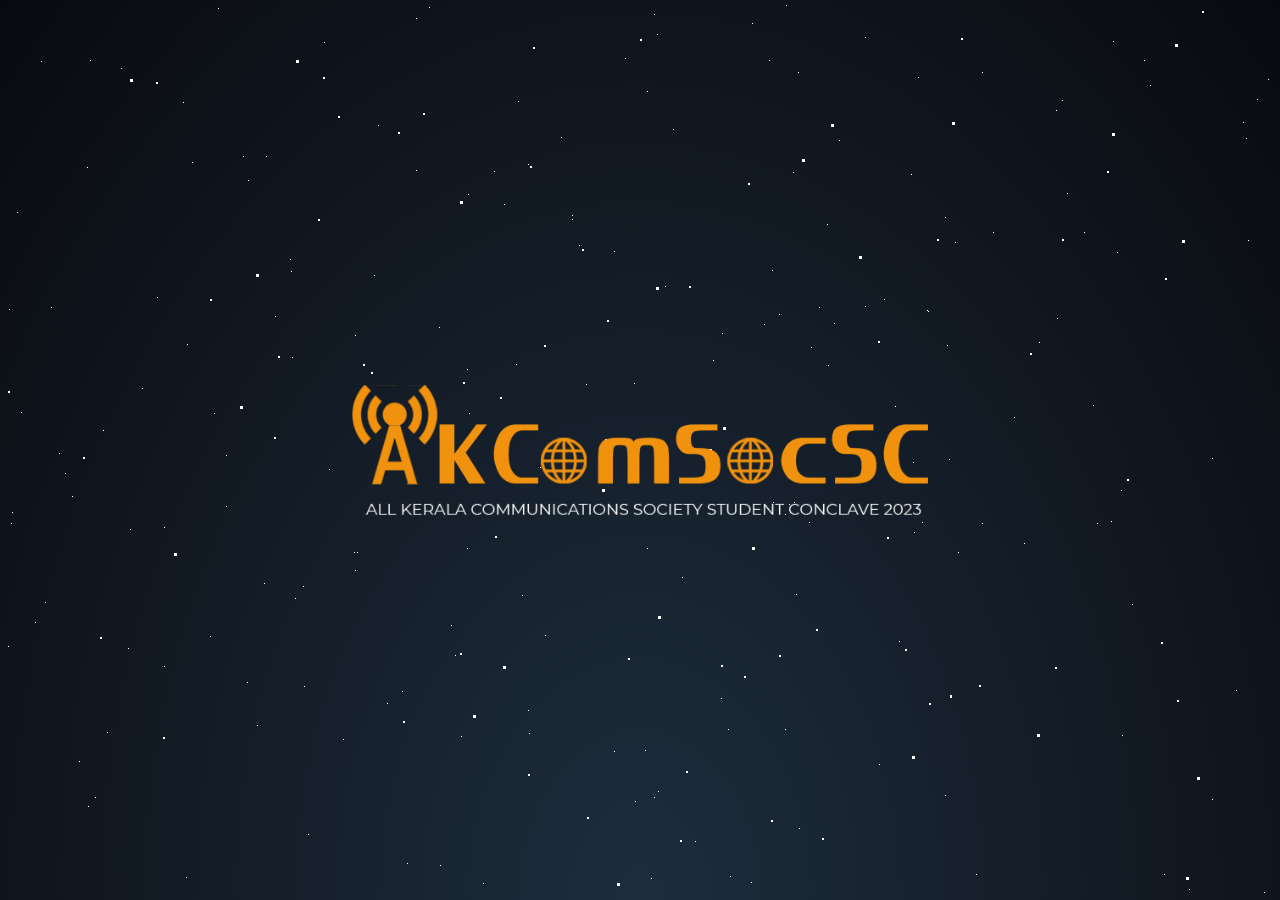
==== index.html @ a0d3dd2a "added panelposters" ====
<!DOCTYPE html>
<html lang="en">

<head>
  <meta charset="utf-8" />
  <meta name="viewport" content="width=device-width, initial-scale=1" />
  <meta name="author" content="Tomin Joy" />
  <meta name="description"
    content="AKComSocSC '23 for a once-in-a-lifetime experience where you can immerse yourself in two days of tech, fun, networking, and insightful discussions on the ever-evolving world of technology." />
  <meta name="keywords" content="IEEE,Akcomsoc,AkcomsocSC,SJCET" />
  <meta property="og:title" content="AKComSocSC '23" />
  <meta property="og:type" content="webpage" />
  <meta property="og:description"
    content="AKComSocSC '23 for a once-in-a-lifetime experience where you can immerse yourself in two days of tech, fun, networking, and insightful discussions on the ever-evolving world of technology." />
  <meta property="og:image" content="./images/favicon.png" />

  <title>AKComSocSC '23</title>
  <link rel="shortcut icon" href="./images/favicon.png" type="image/x-icon" />

  <!-- CSS FILES -->
  <link rel="preconnect" href="https://fonts.googleapis.com" />
  <link rel="stylesheet" href="./css/comming.css" />
  <link rel="stylesheet" href="./css/stars.css" />
  <link rel="preconnect" href="https://fonts.gstatic.com" crossorigin />

  <link href="https://fonts.googleapis.com/css2?family=Outfit:wght@100;200;400;700&display=swap" rel="stylesheet" />

  <link href="https://fonts.googleapis.com/icon?family=Material+Icons" rel="stylesheet" />

  <link href="css/bootstrap.min.css" rel="stylesheet" />

  <link href="css/bootstrap-icons.css" rel="stylesheet" />

  <link href="css/templatemo-festava-live.css" rel="stylesheet" />

  <link rel="stylesheet" href="css/preloader.css" />

  <link rel="stylesheet" href="css/gallery.css" />
  <link rel="stylesheet" href="css/events.css" />

  <link href="https://fonts.googleapis.com/icon?family=Material+Icons" rel="stylesheet" />

  <link href="https://fonts.googleapis.com/css?family=Montserrat:400,500,600,700&display=swap&subset=latin-ext"
    rel="stylesheet" />
  <link rel="stylesheet" href="https://unpkg.com/swiper@6.0.2/swiper-bundle.min.css" />
  <link rel="stylesheet" href="css/gallery.css" />
  <link rel="stylesheet" href="css/coustome.css" />

  <script src="js/preloader.js"></script>
</head>

<body onload="preloader()">
  <div id="preloader">
    <section class="animated-background">
      <div id="stars1"></div>
      <div id="stars2"></div>
      <div id="stars3"></div>
    </section>
    <div class="preloader-logo" id="preloader-logo"></div>
  </div>

  <div id="desktop" class="hidden">
    <main>
      <nav class="navbar navbar-expand-lg">
        <div class="container">
          <a class="navbar-brand" href="index.html">
            IEEE <span class="logo_comsoc"></span>
          </a>

          <!-- <a href="ticket.html" class="btn custom-btn d-lg-none ms-auto me-4">Buy Ticket</a> -->

          <button class="navbar-toggler" type="button" data-bs-toggle="collapse" data-bs-target="#navbarNav"
            aria-controls="navbarNav" aria-expanded="false" aria-label="Toggle navigation">
            <span class="navbar-toggler-icon"></span>
          </button>

          <div class="collapse navbar-collapse" id="navbarNav">
            <ul class="navbar-nav align-items-lg-center ms-auto me-lg-5">
              <li class="nav-item">
                <a class="nav-link click-scroll" href="#section_1">Home</a>
              </li>

              <li class="nav-item">
                <a class="nav-link click-scroll" href="#section_2">About</a>
              </li>

              <li class="nav-item">
                <a class="nav-link click-scroll" href="#section_3">Events</a>
              </li>
              <li class="nav-item">
                <a class="nav-link click-scroll" href="#section_4">Gallery</a>
              </li>
              <li class="nav-item">
                <a class="nav-link click-scroll" href="#section_5">Tickets</a>
              </li>

              <li class="nav-item">
                <a class="nav-link click-scroll" href="#section_6">FAQ</a>
              </li>
            </ul>

            <a target="_blank"
              href="https://www.yepdesk.com/buy-tickets/65029bd546e0fb000124bbdf/private/8vi2dj4m9r/category/1694670680"
              class="btn custom-btn d-lg-block d-none">Register</a>
          </div>
        </div>
      </nav>

      <section class="hero-section" id="section_1">
        <section class="animated-background">
          <div id="stars1"></div>
          <div id="stars2"></div>
          <div id="stars3"></div>
        </section>
        <!-- <div class="section-overlay"></div> -->

        <div class="container d-flex justify-content-center align-items-center">
          <div class="row">
            <div class="col-12 mt-auto mb-5 text-center">
              <h1 class="logo text-white mb-5"></h1>

              <a class="btn custom-btn smoothscroll" href="#section_2">Explore</a>
            </div>

            <div class="col-lg-12 col-12 mt-auto d-flex flex-column flex-lg-row text-center header-bottom-sec">
              <div class="date-wrap">
                <h5 class="text-white">
                  <i class="custom-icon bi-clock me-2"></i>
                  4 - 5<sup>th</sup>, Nov 2023
                </h5>
              </div>

              <!-- timer -->

              <div class="countdown-container">
                <div class="countdown">
                  <div class="countdown-number">
                    <span class="days countdown-time"></span>
                    <span class="countdown-text">Days</span>
                  </div>
                  <div class="countdown-number">
                    <span class="hours countdown-time"></span>
                    <span class="countdown-text">Hours</span>
                  </div>
                  <div class="countdown-number">
                    <span class="minutes countdown-time"></span>
                    <span class="countdown-text">Minutes</span>
                  </div>
                  <div class="countdown-number">
                    <span class="seconds countdown-time"></span>
                    <span class="countdown-text">Seconds</span>
                  </div>
                </div>
              </div>

              <div class="location-wrap ml-auto py-3 py-lg-0">
                <h5 class="text-white">
                  <i class="custom-icon bi-geo-alt me-2"></i>
                  SJCET,Palai
                </h5>
              </div>

              <!-- <div class="social-share">
                <ul class="social-icon d-flex align-items-center justify-content-center">
                  <span class="text-white me-3">Share:</span>

                  <li class="social-icon-item">
                    <a href="#" class="social-icon-link">
                      <span class="bi-facebook"></span>
                    </a>
                  </li>

                  <li class="social-icon-item">
                    <a href="#" class="social-icon-link">
                      <span class="bi-twitter"></span>
                    </a>
                  </li>

                  <li class="social-icon-item">
                    <a href="#" class="social-icon-link">
                      <span class="bi-instagram"></span>
                    </a>
                  </li>
                </ul>
              </div> -->
            </div>
          </div>
        </div>
      </section>

      <section class="about-section section-padding" id="section_2">
        <section class="animated-background">
          <div id="stars1"></div>
          <div id="stars2"></div>
          <div id="stars3"></div>
        </section>
        <div class="container">
          <div class="row">
            <div class="col-lg-6 col-12 mb-4 mb-lg-0 d-flex align-items-center">
              <div class="services-info">
                <h2 class="about-text mb-4">About AKComSocSC '23</h2>

                <p class="about-text">
                  All Kerala Communications Society Students Conclave
                  2023(AKComSocSC '23) is a two-day event organized on the 4th
                  and 5th of November 2023. The event is conducted by IEEE
                  ComSoc Kerala Chapter and is hosted by IEEE SB SJCET . Here
                  we have 2 days of fun, tech, friendship, networking, and
                  much more. Let’s come together and celebrate technology.
                  Come over and discuss the trending changes happening in the
                  world of technology and participate in discussions on
                  different technical domains.
                </p>

                <h6 class="about-text mt-4">Once in Lifetime Experience</h6>

                <p class="about-text">
                  Join us at AKComSocSC '23 for a once-in-a-lifetime
                  experience where you can immerse yourself in two days of
                  tech, fun, networking, and insightful discussions on the
                  ever-evolving world of technology.
                </p>

                <a class="btn custom-btn smoothscroll" href="#">Interested?</a>
              </div>
            </div>

            <div class="col-lg-6 col-12">
              <div class="about-text-wrap">
                <img src="images/about-img.jpeg" class="about-image img-fluid" />
              </div>
            </div>
          </div>
          <div class="row mt-5">
            <div class="col-lg-6 col-12">
              <video autoplay="" loop="" muted="" class="custom-video" poster="">
                <source src="video/vid2.mp4" type="video/mp4" />

                Your browser does not support the video tag.
              </video>
            </div>

            <div class="col-lg-6 col-12 mb-4 mb-lg-0 d-flex align-items-center">
              <div class="services-info">
                <h2 class="about-text mb-4">About Host</h2>

                <p class="about-text">
                  St. Joseph's College of Engineering and Technology, Palai is
                  a place where diversity is celebrated. Our campus is a
                  melting pot of cultures, backgrounds, and perspectives. You
                  will have the opportunity to engage with a diverse community
                  of students and faculty, broadening your horizons and
                  fostering a global mindset. We hope that your visit to SJCET
                  will be both enjoyable and insightful, providing you with a
                  glimpse into the academic and social life that defines our
                  college.
                </p>

                <!-- <h6 class="about-text mt-4">Once in Lifetime Experience</h6>

                <p class="about-text">Join us at AKComSocSC '23 for a once-in-a-lifetime experience where you can immerse
                  yourself in two days of tech, fun, networking, and insightful discussions on the ever-evolving world
                  of
                  technology.</p>

                <a class="btn custom-btn smoothscroll" href="#">Interested?</a> -->
              </div>
            </div>
          </div>
        </div>
        <!-- <div class="event-container">
          <div class="container">
            <div class="row">
              <div class="services-info">
                <h2 class="about-text mb-4">About Host</h2>
  
                <p class="about-text">All Kerala Communications Society Students Conclave 2023(AKComSocSC '23) is a
                  two-day
                  event organized on the 4th and 5th of November 2023. The event is conducted by IEEE ComSoc Kerala
                  Chapter and is hosted by IEEE SB SJCET. Here we have 2 days of fun, tech, friendship, networking,
                  and much more. Let’s come together and celebrate technology. Come over and discuss the trending
                  changes
                  happening in the world of technology and participate in discussions on different technical domains.
                </p>
  
                <h6 class="about-text mt-4">Once in Lifetime Experience</h6>
  
                <p class="about-text">Join us at AKComSocSC '23 for a once-in-a-lifetime experience where you can immerse
                  yourself in two days of tech, fun, networking, and insightful discussions on the ever-evolving world
                  of
                  technology.</p>
  
  
              </div>
  
            </div>
          </div>
        </div> -->
      </section>

      <!-- </div>
        </div>
      </section>


      <section class=" about_us section-padding"  id="section_2">
        <div class="container">
          <div class="row"> -->

      <section class="artists-section section-padding" id="section_3">
        <section class="animated-background">
          <div id="stars1"></div>
          <div id="stars2"></div>
          <div id="stars3"></div>
        </section>
        <nav class="d-flex justify-content-center">
          <div class="nav nav-tabs align-items-baseline justify-content-center" id="nav-tab" role="tablist">
            <button class="nav-link active" id="nav-ContactForm-tab" data-bs-toggle="tab"
              data-bs-target="#nav-ContactForm" type="button" role="tab" aria-controls="nav-ContactForm"
              aria-selected="false" style="width: auto; padding: 1">
              <h5>Events</h5>
            </button>
          </div>
        </nav>

        <div class="container">
          <div class="row justify-content-center">
            <div class="col-lg-4 col-12 mb-4">
              <div class="artists-thumb">
                <div class="artists-image-wrap">
                  <img src="images/Event-poster/th-transparent.png" class="artists-image img-fluid" />
                </div>
                <div class="artists-hover">
                  <p>
                    Are you ready to put your wit and intuition to the test,
                    hunting for hidden treasures and solving intriguing
                    puzzles? This is your chance to showcase your skills and
                    have a blast with your fellow pirates of knowledge! We
                    present the most thrilling Treasure Hunt of the year! 🗺
                  </p>
                  <hr />
                  <p>
                    <span class="datestyling">Date </span>:
                    <a href="">4th November, 2023</a>
                  </p>
                </div>
              </div>
            </div>

            <div class="col-lg-4 col-12 mb-4">
              <div class="artists-thumb ab">
                <div class="artists-image-wrap">
                  <img src="images/Event-poster/cult.jpeg" class="artists-image img-fluid" />
                </div>
                <div class="artists-hover">
                  <p>
                    Here’s your chance to escape from the exhausting
                    academics, let loose and enjoy an evening of bliss
                    surrounded by mesmerizing melodies.✨
                  </p>
                  <hr />
                  <p>
                    <span class="datestyling">Date </span>:
                    <a href="">4th November, 2023</a>
                  </p>
                </div>
                <!-- <div class="abcde">
                        <p class="coming-soon-text">unveiling on<br>25-10-2023</p>
                      </div> -->
              </div>
            </div>

            <div class="col-lg-4 col-12 mb-4">
              <div class="artists-thumb ab">
                <div class="artists-image-wrap">
                  <img src="images/Event-poster/mental.png" class="artists-image img-fluid" />
                </div>
                <div class="artists-hover">
                  <p>
                    Get ready to be mind blown!🤯
                    As part of AKComSocSC'23,
                    IEEE ComSoc Kerala Chapter brings you a session of enchantment and intrigue. 🥳
                  </p>
                  <hr />
                  <p>
                    <span class="datestyling">Date </span>:
                    <a href="">4th November, 2023</a>
                  </p>
                </div>
                <!-- <div class="abcde">
                        <p class="coming-soon-text">unveiling on<br>25-10-2023</p>
                      </div> -->
              </div>
            </div>
            <div class="col-lg-4 col-12 mb-4">
              <div class="artists-thumb ab">
                <div class="artists-image-wrap">
                  <img src="images/Event-poster/panel3.jpeg" class="artists-image img-fluid" />
                </div>
                <div class="artists-hover">
                  <p>
                    Don't miss this empowering opportunity to hear from Mrs Hema Gopalakrishnan, who is a trailblazing figure in the world of technology and a passionate advocate for women in the tech industry✨
                  </p>
                  <hr />
                  <p>
                    <span class="datestyling">Date </span>:
                    <a href="">4th November, 2023</a>
                  </p>
                </div>
                <!-- <div class="abcde">
                        <p class="coming-soon-text">unveiling on<br>25-10-2023</p>
                      </div> -->
              </div>
            </div>
            <div class="col-lg-4 col-12 mb-4">
              <div class="artists-thumb ab">
                <div class="artists-image-wrap">
                  <img src="images/Event-poster/panel2.jpeg" class="artists-image img-fluid" />
                </div>
                <div class="artists-hover">
                  <p>
                    Introducing the next panelist for WICE Track, Mrs. Priya Nair, an expert in AI/ML and data analytics. Don't miss the chance to hear her insights✨
                  </p>
                  <hr />
                  <p>
                    <span class="datestyling">Date </span>:
                    <a href="">4th November, 2023</a>
                  </p>
                </div>
                <!-- <div class="abcde">
                        <p class="coming-soon-text">unveiling on<br>25-10-2023</p>
                      </div> -->
              </div>
            </div>
            <div class="col-lg-4 col-12 mb-4">
              <div class="artists-thumb ab">
                <div class="artists-image-wrap">
                  <img src="images/Event-poster/panel1.jpeg" class="artists-image img-fluid" />
                </div>
                <div class="artists-hover">
                  <p>
                    Join us in welcoming our next speaker, Dr. Jalaja M J, the retired principal of RIT Kottayam. Don’t miss this unique opportunity to gain valuable insights on entrepreneurship and female leadership in the college setting✨
                  </p>
                  <hr />
                  <p>
                    <span class="datestyling">Date </span>:
                    <a href="">4th November, 2023</a>
                  </p>
                </div>
                <!-- <div class="abcde">
                        <p class="coming-soon-text">unveiling on<br>25-10-2023</p>
                      </div> -->
              </div>
            </div>
          </div>
        </div>
      </section>

      <section class="artists-section section-padding" id="section_3">
        <section class="animated-background">
          <div id="stars1"></div>
          <div id="stars2"></div>
          <div id="stars3"></div>
        </section>
        <nav class="d-flex justify-content-center">
          <div class="nav nav-tabs align-items-baseline justify-content-center" id="nav-tab" role="tablist">
            <button class="nav-link active" id="nav-ContactForm-tab" data-bs-toggle="tab"
              data-bs-target="#nav-ContactForm" type="button" role="tab" aria-controls="nav-ContactForm"
              aria-selected="false" style="width: auto; padding: 1">
              <h5>Workshops</h5>
            </button>
          </div>
        </nav>

        <div class="container">
          <div class="row justify-content-center">
            <div class="col-lg-4 col-12 mb-4">
              <div class="artists-thumb">
                <div class="artists-image-wrap">
                  <img src="images/Event-poster/softwaredefinedradio.jpg" class="artists-image img-fluid" />
                </div>
                <div class="artists-hover">
                  <p><strong>Name:</strong> <br />Software Defined Radio</p>
                  <hr />
                  <p>
                    <strong>Session handler:</strong> <br />Dr. Gandhiraj R
                  </p>

                  <hr />
                  <p>
                    <strong>Event date:</strong> <br />
                    <a href="#">5th of November</a>
                  </p>
                </div>
              </div>
            </div>

            <div class="col-lg-4 col-12 mb-4">
              <div class="artists-thumb ab">
                <div class="artists-image-wrap">
                  <img src="./images/Event-poster/ml.jpeg" class="artists-image img-fluid" />
                </div>
                <div class="artists-hover">
                  <p><strong>Name:</strong> <br />Machine Learning</p>
                  <hr />
                  <p>
                    <strong>Session handler:</strong> <br />
                    Mr. Akshayraj M R <br />
                    & <br />
                    Mr. Muhammed Raees P C
                  </p>

                  <hr />
                  <p>
                    <strong>Event date:</strong> <br />
                    <a href="#">5th of November</a>
                  </p>
                </div>

                <div class="sold-out-box">
                  <p class="sold-out-text">SOLD OUT !</p>
                </div>
              </div>
            </div>
            <div class="col-lg-4 col-12 mb-4">
              <div class="artists-thumb ab sold-out">
                <div class="artists-image-wrap">
                  <img src="images/Event-poster/wrk3.jpeg" class="artists-image img-fluid" />
                </div>
                <div class="artists-hover">
                  <p><strong>Name:</strong> <br />ChaSTE</p>
                  <hr />
                  <p>
                    <strong>Session handler:</strong> <br />Dr. Manju G
                    <br />Dr. Nizy Mathew <br />Dr. Pradeepkumar P
                  </p>
                  <hr />
                  <p>
                    <strong>Event date:</strong> <br />
                    <a href="#">5th of November</a>
                  </p>
                </div>
                <!-- <div class="abcde">
                    <p class="coming-soon-text">unveiling on<br />29-10-2023</p>
                  </div> -->
                <div class="sold-out-box">
                  <p class="sold-out-text">SOLD OUT !</p>
                </div>
              </div>
            </div>
          </div>
        </div>
      </section>

      <!--<section class="schedule-section section-padding" id="section_4">
        <div class="container">
          <div class="row">

            <div class="col-12 text-center">
              <h2 class="text-white mb-4">Event Schedule</h1>

                <div class="table-responsive">
                  <table class="schedule-table table table-dark">
                    <thead>
                      <tr>
                        <th scope="col">Date</th>

                        <th scope="col">Wednesday</th>

                        <th scope="col">Thursday</th>

                        <th scope="col">Friday</th>

                      </tr>
                    </thead>

                    <tbody>
                      <tr>
                        <th scope="row">Day 1</th>

                        <td class="table-background-image-wrap pop-background-image">
                          <h3>Pop Night</h3>

                          <p class="mb-2">5:00 - 7:00 PM</p>

                          <p>By Adele</p>

                          <div class="section-overlay"></div>
                        </td>

                        <td style="background-color: #F3DCD4"></td>

                        <td class="table-background-image-wrap rock-background-image">
                          <h3>Rock & Roll</h3>

                          <p class="mb-2">7:00 - 11:00 PM</p>

                          <p>By Rihana</p>

                          <div class="section-overlay"></div>
                        </td>
                      </tr>

                      <tr>
                        <th scope="row">Day 2</th>

                        <td style="background-color: #ECC9C7"></td>

                        <td>
                          <h3>DJ Night</h3>

                          <p class="mb-2">6:30 - 9:30 PM</p>

                          <p>By Rihana</p>
                        </td>

                        <td style="background-color: #D9E3DA"></td>
                      </tr>

                      <tr>
                        <th scope="row">Day 3</th>

                        <td class="table-background-image-wrap country-background-image">
                          <h3>Country Music</h3>

                          <p class="mb-2">4:30 - 7:30 PM</p>

                          <p>By Rihana</p>

                          <div class="section-overlay"></div>
                        </td>

                        <td style="background-color: #D1CFC0"></td>

                        <td>
                          <h3>Free Styles</h3>

                          <p class="mb-2">6:00 - 10:00 PM</p>

                          <p>By Members</p>
                        </td>
                      </tr>
                    </tbody>
                  </table>
                </div>
            </div>
          </div>
        </div>
      </section>-->

      <section class="gallery-section section-padding" id="section_4">
        <section class="animated-background">
          <div id="stars1"></div>
          <div id="stars2"></div>
          <div id="stars3"></div>
        </section>
        <nav class="d-flex justify-content-center">
          <div class="nav nav-tabs align-items-baseline justify-content-center" id="nav-tab" role="tablist">
            <button class="nav-link active" id="nav-ContactForm-tab" data-bs-toggle="tab"
              data-bs-target="#nav-ContactForm" type="button" role="tab" aria-controls="nav-ContactForm"
              aria-selected="false">
              <h5>Glimpses of AKComSocSC'22</h5>
            </button>
          </div>
        </nav>
        <div class="loader">
          <svg version="1.1" id="loader-1" xmlns="http://www.w3.org/2000/svg" xmlns:xlink="http://www.w3.org/1999/xlink"
            x="0px" y="0px" width="40px" height="40px" viewBox="0 0 50 50" style="enable-background: new 0 0 50 50"
            xml:space="preserve">
            <path fill="#000"
              d="M25.251,6.461c-10.318,0-18.683,8.365-18.683,18.683h4.068c0-8.071,6.543-14.615,14.615-14.615V6.461z">
              <animateTransform attributeType="xml" attributeName="transform" type="rotate" from="0 25 25"
                to="360 25 25" dur="0.8s" repeatCount="indefinite" />
            </path>
          </svg>
        </div>

        <!--gallery-->
        <div class="gallery-wrapper">
          <div class="content">
            <div class="gallery full">
              <div class="swiper-container">
                <div class="swiper-wrapper">
                  <div class="swiper-slide">
                    <div class="image">
                      <img src="images/prev/img15.jpg" alt="" />
                    </div>

                    <div class="overlay">
                      <div class="text-wrap">
                        <div class="name">
                          <span>Glimpses of AKComSocSC</span>
                        </div>
                      </div>
                    </div>
                  </div>

                  <div class="swiper-slide">
                    <div class="image">
                      <img src="images/prev/img08.jpg" alt="" />
                    </div>

                    <div class="overlay">
                      <div class="text-wrap">
                        <div class="name">
                          <span>Glimpses of AKComSocSC</span>
                        </div>
                      </div>
                    </div>
                  </div>

                  <div class="swiper-slide">
                    <div class="image">
                      <img src="images/prev/img02.jpg" alt="" />
                    </div>

                    <div class="overlay">
                      <div class="text-wrap">
                        <div class="name">
                          <span>Glimpses of AKComSocSC</span>
                        </div>
                      </div>
                    </div>
                  </div>

                  <div class="swiper-slide">
                    <div class="image">
                      <img src="images/prev/img05.jpg" alt="" />
                    </div>

                    <div class="overlay">
                      <div class="text-wrap">
                        <div class="name">
                          <span>Glimpses of AKComSocSC</span>
                        </div>
                      </div>
                    </div>
                  </div>

                  <div class="swiper-slide">
                    <div class="image">
                      <img src="images/prev/img14.jpg" alt="" />
                    </div>

                    <div class="overlay">
                      <div class="text-wrap">
                        <div class="name">
                          <span>Glimpses of AKComSocSC</span>
                        </div>
                      </div>
                    </div>
                  </div>
                  <div class="swiper-slide">
                    <div class="image">
                      <img src="images/prev/img03.jpg" alt="" />
                    </div>

                    <div class="overlay">
                      <div class="text-wrap">
                        <div class="name">
                          <span>Glimpses of AKComSocSC</span>
                        </div>
                      </div>
                    </div>
                  </div>
                  <div class="swiper-slide">
                    <div class="image">
                      <img src="images/prev/img20.jpg" alt="" />
                    </div>

                    <div class="overlay">
                      <div class="text-wrap">
                        <div class="name">
                          <span>Glimpses of AKComSocSC</span>
                        </div>
                      </div>
                    </div>
                  </div>
                  <div class="swiper-slide">
                    <div class="image">
                      <img src="images/prev/img19.jpg" alt="" />
                    </div>

                    <div class="overlay">
                      <div class="text-wrap">
                        <div class="name">
                          <span>Glimpses of AKComSocSC</span>
                        </div>
                      </div>
                    </div>
                  </div>
                </div>
              </div>

              <div class="swiper-next-button">
                <em class="material-icons">chevron_right</em>
              </div>
              <div class="swiper-prev-button">
                <em class="material-icons">chevron_left</em>
              </div>
            </div>

            <div class="gallery thumb">
              <div class="swiper-container">
                <div class="swiper-wrapper"></div>
              </div>
            </div>
          </div>
        </div>
      </section>

      <!-- <section class="pricing-section section-padding section-bg" id="section_5">
        <div class="container">
          <div class="row">

            <div class="col-lg-8 col-12 mx-auto">
              <h2 class="text-center mb-4">Plans, you' love</h2>
            </div>

            <div class="col-lg-6 col-12">
              <div class="pricing-thumb">
                <div class="d-flex">
                  <div>
                    <h3><small>Early Bird</small> ₹_ _ _</h3>

                    <p>Including good things:</p>
                  </div>

                  <p class="pricing-tag ms-auto">Save up to <span>50%</span></h2>
                </div>

                <ul class="pricing-list mt-3">
                  <li class="pricing-list-item">platform for potential customers</li>

                  <li class="pricing-list-item">digital experience</li>

                  <li class="pricing-list-item">high-quality sound</li>

                  <li class="pricing-list-item">standard content</li>
                </ul>

                <a class="link-fx-1 color-contrast-higher mt-4" href="#">
                  <span>Buy Ticket</span>
                  <svg class="icon" viewBox="0 0 32 32" aria-hidden="true">
                    <g fill="none" stroke="currentColor" stroke-linecap="round" stroke-linejoin="round">
                      <circle cx="16" cy="16" r="15.5"></circle>
                      <line x1="10" y1="18" x2="16" y2="12"></line>
                      <line x1="16" y1="12" x2="22" y2="18"></line>
                    </g>
                  </svg>
                </a>
              </div>
            </div>

            <div class="col-lg-6 col-12 mt-4 mt-lg-0">
              <div class="pricing-thumb">
                <div class="d-flex">
                  <div>
                    <h3><small>Standard</small> $240</h3>

                    <p>What makes a premium festava?</p>
                  </div>
                </div>

                <ul class="pricing-list mt-3">
                  <li class="pricing-list-item">platform for potential customers</li>

                  <li class="pricing-list-item">digital experience</li>

                  <li class="pricing-list-item">high-quality sound</li>

                  <li class="pricing-list-item">premium content</li>

                  <li class="pricing-list-item">live chat support</li>
                </ul>

                <a class="link-fx-1 color-contrast-higher mt-4" href="#">
                  <span>Buy Ticket</span>
                  <svg class="icon" viewBox="0 0 32 32" aria-hidden="true">
                    <g fill="none" stroke="currentColor" stroke-linecap="round" stroke-linejoin="round">
                      <circle cx="16" cy="16" r="15.5"></circle>
                      <line x1="10" y1="18" x2="16" y2="12"></line>
                      <line x1="16" y1="12" x2="22" y2="18"></line>
                    </g>
                  </svg>
                </a>
              </div>
            </div>

          </div>
        </div>
      </section> -->

      <section id="section_5" class="pricing pt-0">
        <section class="animated-background">
          <div id="stars1"></div>
          <div id="stars2"></div>
          <div id="stars3"></div>
        </section>

        <div class="container">
          <!-- <div class="coming-soon coming">
              <h2 class="TEXT mb-5">REVEALING SOON</h2>
            </div> -->
          <nav class="d-flex justify-content-center">
            <div class="nav nav-tabs align-items-baseline justify-content-center" id="nav-tab" role="tablist">
              <button class="nav-link active" id="nav-ContactForm-tab" data-bs-toggle="tab"
                data-bs-target="#nav-ContactForm" type="button" role="tab" aria-controls="nav-ContactForm"
                aria-selected="false">
                <h5>Tickets</h5>
              </button>
            </div>
          </nav>

          <!-- <div class="section-header" data-aos="fade-up">
            <span>Tickets</span>
            <h2>Tickets</h2>
  
          </div> -->

          <div class="row justify-content-center align-items-center gy-4">
            <div class="col-lg-4" data-aos="fade-right" data-aos-delay="400">
              <div class="pricing-item featured">
                <h3>IEEE ComSoc Members</h3>
                <!-- <h4> <sup>₹</sup>899 <span>₹<strike>1099</strike></span></h4> -->
                <h4>
                  <sup>₹</sup>999.<span style="font-size: 0.5em">00</span>
                </h4>
                <ul>
                  <!-- <li><i class="bi bi-check"></i> Early Bird Benefits</li> -->
                  <li><i class="bi bi-check"></i> Sessions and Talks</li>
                  <li><i class="bi bi-check"></i> Food and accommodation</li>
                  <li><i class="bi bi-check"></i> Networking Opportunity</li>
                  <li><i class="bi bi-check"></i> Culturals</li>
                  <li>
                    <i class="bi bi-check"></i> ComSoc Membership Benefits
                  </li>
                </ul>
                <button class="btn btn-danger btn-lg btn-block" disabled>Sold Out</button>
              </div>
            </div>

            <div class="col-lg-4" data-aos="fade-right" data-aos-delay="400">
              <div class="pricing-item">
                <h3>IEEE Members</h3>
                <!-- <h4> <sup>₹</sup>899 <span>₹<strike>1099</strike></span></h4> -->
                <h4>
                  <sup>₹</sup>1,099.<span style="font-size: 0.5em">00</span>
                </h4>
                <ul>
                  <!-- <li><i class="bi bi-check"></i> Early Bird Benefits</li> -->
                  <li><i class="bi bi-check"></i> Sessions and Talks</li>
                  <li><i class="bi bi-check"></i> Food and accommodation</li>
                  <li><i class="bi bi-check"></i> Networking Opportunity</li>
                  <li><i class="bi bi-check"></i> Culturals</li>
                  <li>
                    <i class="bi bi-check"></i> IEEE Membership Benefits
                  </li>
                </ul>
                <button class="btn btn-danger btn-lg btn-block" disabled>Sold Out</button>
               
              </div>
            </div>
            <!-- End Pricing Item -->

            <div class="col-lg-4" data-aos="fade-left" data-aos-delay="400">
              <div class="pricing-item">
                <h3>Non IEEE Members</h3>
                <!-- <h4> <sup>₹</sup>1099 <span>₹<strike>1299</strike></span></h4> -->
                <h4>
                  <sup>₹</sup>1,199.<span style="font-size: 0.5em">00</span>
                </h4>
                <ul>
                  <!-- <li><i class="bi bi-check"></i> Early Bird Benefits</li> -->
                  <li><i class="bi bi-check"></i> Sessions and Talks</li>
                  <li><i class="bi bi-check"></i> Food and accommodation</li>
                  <li><i class="bi bi-check"></i> Networking Opportunity</li>
                  <li><i class="bi bi-check"></i> Culturals</li>
                  <li class="na">
                    <i class="bi bi-x"></i>
                    <span>IEEE Membership Benefits</span>
                  </li>
                </ul>
                <button class="btn btn-danger btn-lg btn-block" disabled>Sold Out</button>
              
              </div>
            </div>
            <!-- End Pricing Item -->
            <!-- 
            <div class="col-lg-4" data-aos="fade-up" data-aos-duration="800" data-aos-delay="1700">
              <div class="pricing-item">
                <h3>Developer Plan</h3>
                <h4><sup>₹</sup>49<span> / month</span></h4>
                <ul>
                  <li><i class="bi bi-check"></i> Quam adipiscing vitae proin</li>
                  <li><i class="bi bi-check"></i> Nec feugiat nisl pretium</li>
                  <li><i class="bi bi-check"></i> Nulla at volutpat diam uteera</li>
                  <li><i class="bi bi-check"></i> Pharetra massa massa ultricies</li>
                  <li><i class="bi bi-check"></i> Massa ultricies mi quis hendrerit</li>
                </ul>
                <a href="#" class="cta-btn-small">Buy Now  <i class="bi bi-chevron-right"></i></a>
              </div>
            </div> -->

            <!-- End Pricing Item -->
          </div>
        </div>
      </section>
      <!-- End Pricing Section -->

      <section class="contact-section section-padding" id="section_6">
        <section class="animated-background">
          <div id="stars1"></div>
          <div id="stars2"></div>
          <div id="stars3"></div>
        </section>
        <div class="container">
          <div class="row">
            <div class="col-lg-8 col-12 mx-auto">
              <h2 class="text-center mb-4" style="color: white">FAQ</h2>

              <!-- <nav class="d-flex justify-content-center">
                <div class="nav nav-tabs align-items-baseline justify-content-center" id="nav-tab" role="tablist">
                  <button class="nav-link active" id="nav-ContactForm-tab" data-bs-toggle="tab"
                    data-bs-target="#nav-ContactForm" type="button" role="tab" aria-controls="nav-ContactForm"
                    aria-selected="false">
                    <h5>FAQ</h5>
                  </button>

                  
                </div>
              </nav> -->

              <div class="tab-content shadow-lg mt-5 faq" id="nav-tabContent">
                <div class="tab-pane fade show active" id="nav-ContactForm" role="tabpanel"
                  aria-labelledby="nav-ContactForm-tab">
                  <div class="faq-wrapper">
                    <div class="faq faq-border">
                      <button class="accordion">
                        What is IEEE ComSoc?
                        <svg xmlns="http://www.w3.org/2000/svg" x="0px" y="0px" width="17" height="17"
                          viewBox="0 0 30 20">
                          <path fill-rule="evenodd"
                            d="M 11 2 L 11 11 L 2 11 L 2 13 L 11 13 L 11 22 L 13 22 L 13 13 L 22 13 L 22 11 L 13 11 L 13 2 Z">
                          </path>
                        </svg>
                      </button>

                      <div class="answer">
                        <p>
                          The IEEE Communications Society promotes
                          technological innovation and fosters creation and
                          sharing of information among the global technical
                          community. The Society provides services to members
                          for their technical and professional advancement and
                          forums for technical exchanges among professionals
                          in academia, industry, and public institutions.
                        </p>
                      </div>
                    </div>

                    <div class="faq faq-border">
                      <button class="accordion">
                        What is AKComSocSC?
                        <svg xmlns="http://www.w3.org/2000/svg" x="0px" y="0px" width="17" height="17"
                          viewBox="0 0 30 20">
                          <path fill-rule="evenodd"
                            d="M 11 2 L 11 11 L 2 11 L 2 13 L 11 13 L 11 22 L 13 22 L 13 13 L 22 13 L 22 11 L 13 11 L 13 2 Z">
                          </path>
                        </svg>
                      </button>
                      <div class="answer">
                        <p>
                          AKComSocSC '23 for a once-in-a-lifetime experience
                          where you can immerse yourself in two days of tech,
                          fun, networking, and insightful discussions on the
                          ever-evolving world of technology.
                        </p>
                      </div>
                    </div>

                    <div class="faq faq-border">
                      <button class="accordion">
                        Is accommodation provided?
                        <svg xmlns="http://www.w3.org/2000/svg" x="0px" y="0px" width="17" height="17"
                          viewBox="0 0 30 20">
                          <path fill-rule="evenodd"
                            d="M 11 2 L 11 11 L 2 11 L 2 13 L 11 13 L 11 22 L 13 22 L 13 13 L 22 13 L 22 11 L 13 11 L 13 2 Z">
                          </path>
                        </svg>
                      </button>
                      <div class="answer">
                        <p>
                          Yes. Accommodation will be provided for all
                          participants in nearby hostels. Ladies will have
                          accommodation in the college while the gentlemen
                          will be provided accommodation outside the college.
                          Transportation to and from the venue will be
                          provided. Please indicate your request for
                          accommodation in the registration form to avail the
                          facility.
                        </p>
                      </div>
                    </div>
                    <div class="faq faq-border">
                      <button class="accordion">
                        Will transportation be provided?
                        <svg xmlns="http://www.w3.org/2000/svg" x="0px" y="0px" width="17" height="17"
                          viewBox="0 0 30 20">
                          <path fill-rule="evenodd"
                            d="M 11 2 L 11 11 L 2 11 L 2 13 L 11 13 L 11 22 L 13 22 L 13 13 L 22 13 L 22 11 L 13 11 L 13 2 Z">
                          </path>
                        </svg>
                      </button>
                      <div class="answer">
                        <p>
                          Yes, transportation facilities will be provided to
                          and from Pala bus stand to the college.
                        </p>
                      </div>
                    </div>

                    <div class="faq faq-border">
                      <button class="accordion">
                        Where can I purchase the tickets?
                        <svg xmlns="http://www.w3.org/2000/svg" x="0px" y="0px" width="17" height="17"
                          viewBox="0 0 30 20">
                          <path fill-rule="evenodd"
                            d="M 11 2 L 11 11 L 2 11 L 2 13 L 11 13 L 11 22 L 13 22 L 13 13 L 22 13 L 22 11 L 13 11 L 13 2 Z">
                          </path>
                        </svg>
                      </button>
                      <div class="answer">
                        <p>
                          You can purchase the tickets from this website once
                          registration opens.
                        </p>
                      </div>
                    </div>
                  </div>
                </div>
              </div>
            </div>
          </div>
        </div>
      </section>

      <section class="contact-section section-padding" id="section_6">
        <section class="animated-background">
          <div id="stars1"></div>
          <div id="stars2"></div>
          <div id="stars3"></div>
        </section>
        <div class="container">
          <div class="row">
            <div class="col-lg-8 col-12 mx-auto">
              <h2 class="text-center mb-4" style="color: white">
                How to reach
              </h2>

              <!-- <nav class="d-flex justify-content-center">
                <div class="nav nav-tabs align-items-baseline justify-content-center" id="nav-tab" role="tablist">
                  <button class="nav-link active" id="nav-ContactForm-tab" data-bs-toggle="tab"
                    data-bs-target="#nav-ContactForm" type="button" role="tab" aria-controls="nav-ContactForm"
                    aria-selected="false">
                    <h5>How to reach</h5>
                  </button>
                </div>
              </nav> -->

              <div class="map" id="nav-ContactMap" role="tabpanel" aria-labelledby="nav-ContactMap-tab">
                <div class="trasportation">
                  <div class="tab">
                    <p>Nearest Railway Station</p>
                  </div>
                  <div class="details">
                    <div class="route">
                      <p>
                        <img width="18" height="18" src="https://img.icons8.com/ios-filled/50/train.png" alt="train" />
                      </p>
                      <p>Ettumanur Railway Station</p>
                    </div>
                    <div class="route">
                      <p>
                        <img width="18" height="18" src="https://img.icons8.com/ios-filled/50/train.png" alt="train" />
                      </p>
                      <p>Kottayam Railway Station</p>
                    </div>
                  </div>
                  <div class="tab">
                    <p>Nearest Bus Station</p>
                  </div>
                  <div class="details">
                    <div class="route">
                      <p>
                        <img width="18" height="18" src="https://img.icons8.com/material-rounded/24/bus.png"
                          alt="bus" />
                      </p>
                      <p>Bharananganam Bus Stop</p>
                    </div>
                    <div class="route">
                      <p>
                        <img width="18" height="18" src="https://img.icons8.com/material-rounded/24/bus.png"
                          alt="bus" />
                      </p>
                      <p>Pala KSRTC Bus Stand</p>
                    </div>
                    <div class="route">
                      <p>
                        <img width="18" height="18" src="https://img.icons8.com/material-rounded/24/bus.png"
                          alt="bus" />
                      </p>
                      <p>Kottaramattom Bus Stand</p>
                    </div>
                  </div>
                </div>
                <iframe
                  src="https://www.google.com/maps/embed?pb=!1m14!1m8!1m3!1d7864.924672426011!2d76.726095!3d9.726847!3m2!1i1024!2i768!4f13.1!3m3!1m2!1s0x3b07cc024cb7c83f%3A0xc8944aaebb3ba492!2sSt.%20Joseph&#39;s%20College%20of%20Engineering%20and%20Technology%2C%20Palai!5e0!3m2!1sen!2sin!4v1697637520487!5m2!1sen!2sin"
                  width="600" height="450" style="border: 0" allowfullscreen="" loading="lazy"
                  referrerpolicy="no-referrer-when-downgrade"></iframe>
              </div>
            </div>
          </div>
        </div>
      </section>
    </main>

    <footer class="site-footer">
      <section class="animated-background">
        <div id="stars1"></div>
        <div id="stars2"></div>
        <div id="stars3"></div>
      </section>
      <div class="site-footer-top">
        <div class="container">
          <div class="row">
            <div class="col-lg-6 col-12">
              <h2 class="text-white mb-lg-0">AKComSocSC '23</h2>
            </div>

            <!-- <div class="col-lg-6 col-12 d-flex justify-content-lg-end align-items-center">
            <ul class="social-icon d-flex justify-content-lg-end">
              <li class="social-icon-item">
                <a href="#" class="social-icon-link">
                  <span class="bi-instagram"></span>
                </a>
              </li>

              <li class="social-icon-item">
                <a href="#" class="social-icon-link">
                  <span class="bi-youtube"></span>
                </a>
              </li>

              <li class="social-icon-item">
                <a href="#" class="social-icon-link">
                  <span class="bi-pinterest"></span>
                </a>
              </li>
            </ul>
          </div> -->
          </div>
        </div>
      </div>

      <div class="container">
        <div class="row">
          <div class="links col-lg-6 col-12 mb-4 pb-2">
            <h5 class="site-footer-title mb-3">Links</h5>

            <ul class="site-footer-links">
              <li class="site-footer-link-item">
                <a href="https://comsoc.ieeekerala.org/" class="site-footer-link">IEEE ComSoc KERALA</a>
              </li>

              <li class="site-footer-link-item">
                <a href="https://www.comsoc.org/" class="site-footer-link">IEEE ComSoc</a>
              </li>

              <li class="site-footer-link-item">
                <a href="https://ieee.sjcetpalai.ac.in/" class="site-footer-link">IEEE SB SJCET</a>
              </li>
            </ul>
          </div>

          <div class="col-lg-3 col-md-6 col-12 mb-4 mb-lg-0">
            <h5 class="site-footer-title mb-3">Any Doubts?</h5>

            <p class="text-white d-flex mb-1">
              <a href="tel: 7012636077" class="site-footer-link">
                7012636077
              </a>
            </p>

            <p class="text-white d-flex">
              <a href="" class="site-footer-link"> Anna Wilson </a>
            </p>
            <p class="text-white d-flex mb-1">
              <a href="tel: 9447146135" class="site-footer-link">
                9447146135
              </a>
            </p>

            <p class="text-white d-flex">
              <a href="" class="site-footer-link"> Akash Vijay </a>
            </p>
          </div>

          <div class="col-lg-3 col-md-6 col-11 mb-4 mb-lg-0 mb-md-0">
            <h5 class="site-footer-title mb-3">Location</h5>

            <p class="text-white d-flex mt-3 mb-2">
              St Joseph College of Engineering and Technology,Palai
            </p>
          </div>
        </div>
      </div>

      <div class="site-footer-bottom">
        <div class="container">
          <div class="row">
            <div class="col-lg-3 col-12 mt-5">
              <p class="copyright-text">
                Created with ❤️ by
                <a href="https://ieee.sjcetpalai.ac.in/">IEEE SB SJCET</a>
              </p>
            </div>

            <div class="col-lg-8 col-12 mt-lg-5"></div>
          </div>
        </div>
      </div>
    </footer>
  </div>

  <!-- JAVASCRIPT FILES -->
  <script src="https://cdnjs.cloudflare.com/ajax/libs/jquery/3.4.1/jquery.min.js"></script>
  <script src="https://unpkg.com/swiper@6.0.2/swiper-bundle.min.js"></script>
  <script src="js/gallery.js"></script>
  <script src="js/jquery.min.js"></script>
  <script src="js/bootstrap.min.js"></script>
  <script src="js/jquery.sticky.js"></script>
  <script src="js/click-scroll.js"></script>
  <script src="js/custom.js"></script>
</body>

</html>
---- css/comming.css ----
.comming{
    /* background-color: aqua; */
    filter: blur(15px);
}
.comming_soon{
color: #FFA500;
    font-size: 40px;
    font-weight: 500;
    font-family: Verdana, Geneva, Tahoma, sans-serif;
}
---- css/stars.css ----
@keyframes animStar {
  from {
    transform: translateY(0px);
  }
  to {
    transform: translateY(-2000px);
  }
}
:root {
  --bgColor: #1d2d3d;
  --bgColor2: #090a0f;
}
body {
  overflow-x: hidden;
}
.container {
  z-index: 1;
  position: relative;
}
#preloader .animated-background {
  z-index: 0;
  position: absolute;
  top: 0;
  left: 0;
  height: 100dvh;
  width: 100dvw;
  background: radial-gradient(
    ellipse at bottom,
    var(--bgColor) 0%,
    var(--bgColor2) 100%
  );
}

#desktop .animated-background {
  z-index: 0;
  /* position: absolute; */
  top: 0;
  left: 0;
  height: 100%;
  width: 100%;
  /* background-color: var(--bgColor) !important; */
  background-color: black;
}
.about-section .animated-background,
.hero-section .animated-background {
  z-index: 0;
  position: absolute;
  top: 0;
  left: 0;
  height: 100%;
  width: 100%;
  /* background-color: var(--bgColor) !important; */
  background-color: black;
}
section {
  /* background-color: var(--bgColor) !important; */
  background-color: black;
}
#stars1 {
  width: 1px;
  height: 1px;
  background: transparent;
  animation: animStar 120s linear infinite;

  box-shadow: 779px 1331px #fff, 324px 42px #fff, 303px 586px #fff,
    1312px 276px #fff, 451px 625px #fff, 521px 1931px #fff, 1087px 1871px #fff,
    36px 1546px #fff, 132px 934px #fff, 1698px 901px #fff, 1418px 664px #fff,
    1448px 1157px #fff, 1084px 232px #fff, 347px 1776px #fff, 1722px 243px #fff,
    1629px 835px #fff, 479px 969px #fff, 1231px 960px #fff, 586px 384px #fff,
    164px 527px #fff, 8px 646px #fff, 1150px 1126px #fff, 665px 1357px #fff,
    1556px 1982px #fff, 1260px 1961px #fff, 1675px 1741px #fff,
    1843px 1514px #fff, 718px 1628px #fff, 242px 1343px #fff, 1497px 1880px #fff,
    1364px 230px #fff, 1739px 1302px #fff, 636px 959px #fff, 304px 686px #fff,
    614px 751px #fff, 1935px 816px #fff, 1428px 60px #fff, 355px 335px #fff,
    1594px 158px #fff, 90px 60px #fff, 1553px 162px #fff, 1239px 1825px #fff,
    1945px 587px #fff, 749px 1785px #fff, 1987px 1172px #fff, 1301px 1237px #fff,
    1039px 342px #fff, 1585px 1481px #fff, 995px 1048px #fff, 524px 932px #fff,
    214px 413px #fff, 1701px 1300px #fff, 1037px 1613px #fff, 1871px 996px #fff,
    1360px 1635px #fff, 1110px 1313px #fff, 412px 1783px #fff, 1949px 177px #fff,
    903px 1854px #fff, 700px 1936px #fff, 378px 125px #fff, 308px 834px #fff,
    1118px 962px #fff, 1350px 1929px #fff, 781px 1811px #fff, 561px 137px #fff,
    757px 1148px #fff, 1670px 1979px #fff, 343px 739px #fff, 945px 795px #fff,
    576px 1903px #fff, 1078px 1436px #fff, 1583px 450px #fff, 1366px 474px #fff,
    297px 1873px #fff, 192px 162px #fff, 1624px 1633px #fff, 59px 453px #fff,
    82px 1872px #fff, 1933px 498px #fff, 1966px 1974px #fff, 1975px 1688px #fff,
    779px 314px #fff, 1858px 1543px #fff, 73px 1507px #fff, 1693px 975px #fff,
    1683px 108px #fff, 1768px 1654px #fff, 654px 14px #fff, 494px 171px #fff,
    1689px 1895px #fff, 1660px 263px #fff, 1031px 903px #fff, 1203px 1393px #fff,
    1333px 1421px #fff, 1113px 41px #fff, 1206px 1645px #fff, 1325px 1635px #fff,
    142px 388px #fff, 572px 215px #fff, 1535px 296px #fff, 1419px 407px #fff,
    1379px 1003px #fff, 329px 469px #fff, 1791px 1652px #fff, 935px 1802px #fff,
    1330px 1820px #fff, 421px 1933px #fff, 828px 365px #fff, 275px 316px #fff,
    707px 960px #fff, 1605px 1554px #fff, 625px 58px #fff, 717px 1697px #fff,
    1669px 246px #fff, 1925px 322px #fff, 1154px 1803px #fff, 1929px 295px #fff,
    1248px 240px #fff, 1045px 1755px #fff, 166px 942px #fff, 1888px 1773px #fff,
    678px 1963px #fff, 1370px 569px #fff, 1974px 1400px #fff, 1786px 460px #fff,
    51px 307px #fff, 784px 1400px #fff, 730px 1258px #fff, 1712px 393px #fff,
    416px 170px #fff, 1797px 1932px #fff, 572px 219px #fff, 1557px 1856px #fff,
    218px 8px #fff, 348px 1334px #fff, 469px 413px #fff, 385px 1738px #fff,
    1357px 1818px #fff, 240px 942px #fff, 248px 1847px #fff, 1535px 806px #fff,
    236px 1514px #fff, 1429px 1556px #fff, 73px 1633px #fff, 1398px 1121px #fff,
    671px 1301px #fff, 1404px 1663px #fff, 740px 1018px #fff, 1600px 377px #fff,
    785px 514px #fff, 112px 1084px #fff, 1915px 1887px #fff, 1463px 1848px #fff,
    687px 1115px #fff, 1268px 1768px #fff, 1729px 1425px #fff,
    1284px 1022px #fff, 801px 974px #fff, 1975px 1317px #fff, 1354px 834px #fff,
    1446px 1484px #fff, 1283px 1786px #fff, 11px 523px #fff, 1842px 236px #fff,
    1355px 654px #fff, 429px 7px #fff, 1033px 1128px #fff, 157px 297px #fff,
    545px 635px #fff, 52px 1080px #fff, 827px 1520px #fff, 1121px 490px #fff,
    9px 309px #fff, 1744px 1586px #fff, 1014px 417px #fff, 1534px 524px #fff,
    958px 552px #fff, 1403px 1496px #fff, 387px 703px #fff, 1522px 548px #fff,
    1355px 282px #fff, 1532px 601px #fff, 1838px 790px #fff, 290px 259px #fff,
    295px 598px #fff, 1601px 539px #fff, 1561px 1272px #fff, 34px 1922px #fff,
    1024px 543px #fff, 467px 369px #fff, 722px 333px #fff, 1976px 1255px #fff,
    766px 983px #fff, 1582px 1285px #fff, 12px 512px #fff, 617px 1410px #fff,
    682px 577px #fff, 1334px 1438px #fff, 439px 327px #fff, 1617px 1661px #fff,
    673px 129px #fff, 794px 941px #fff, 1386px 1902px #fff, 37px 1353px #fff,
    1467px 1353px #fff, 416px 18px #fff, 187px 344px #fff, 200px 1898px #fff,
    1491px 1619px #fff, 811px 347px #fff, 924px 1827px #fff, 945px 217px #fff,
    1735px 1228px #fff, 379px 1890px #fff, 79px 761px #fff, 825px 1837px #fff,
    1980px 1558px #fff, 1308px 1573px #fff, 1488px 1726px #fff,
    382px 1208px #fff, 522px 595px #fff, 1277px 1898px #fff, 354px 552px #fff,
    161px 1784px #fff, 614px 251px #fff, 526px 1576px #fff, 17px 212px #fff,
    179px 996px #fff, 467px 1208px #fff, 1944px 1838px #fff, 1140px 1093px #fff,
    858px 1007px #fff, 200px 1064px #fff, 423px 1964px #fff, 1945px 439px #fff,
    1377px 689px #fff, 1120px 1437px #fff, 1876px 668px #fff, 907px 1324px #fff,
    343px 1976px #fff, 1816px 1501px #fff, 1849px 177px #fff, 647px 91px #fff,
    1984px 1012px #fff, 1336px 1300px #fff, 128px 648px #fff, 305px 1060px #fff,
    1324px 826px #fff, 1263px 1314px #fff, 1801px 629px #fff, 1614px 1555px #fff,
    1634px 90px #fff, 1603px 452px #fff, 891px 1984px #fff, 1556px 1906px #fff,
    121px 68px #fff, 1676px 1714px #fff, 516px 936px #fff, 1947px 1492px #fff,
    1455px 1519px #fff, 45px 602px #fff, 205px 1039px #fff, 793px 172px #fff,
    1562px 1739px #fff, 1056px 110px #fff, 1512px 379px #fff, 1795px 1621px #fff,
    1848px 607px #fff, 262px 1719px #fff, 477px 991px #fff, 483px 883px #fff,
    1239px 1197px #fff, 1496px 647px #fff, 1649px 25px #fff, 1491px 1946px #fff,
    119px 996px #fff, 179px 1472px #fff, 1341px 808px #fff, 1565px 1700px #fff,
    407px 1544px #fff, 1754px 357px #fff, 1288px 981px #fff, 902px 1997px #fff,
    1755px 1668px #fff, 186px 877px #fff, 1202px 1882px #fff, 461px 1213px #fff,
    1400px 748px #fff, 1969px 1899px #fff, 809px 522px #fff, 514px 1219px #fff,
    374px 275px #fff, 938px 1973px #fff, 357px 552px #fff, 144px 1722px #fff,
    1572px 912px #fff, 402px 1858px #fff, 1544px 1195px #fff, 667px 1257px #fff,
    727px 1496px #fff, 993px 232px #fff, 1772px 313px #fff, 1040px 1590px #fff,
    1204px 1973px #fff, 1268px 79px #fff, 1555px 1048px #fff, 986px 1707px #fff,
    978px 1710px #fff, 713px 360px #fff, 407px 863px #fff, 461px 736px #fff,
    284px 1608px #fff, 103px 430px #fff, 1283px 1319px #fff, 977px 1186px #fff,
    1966px 1516px #fff, 1287px 1129px #fff, 70px 1098px #fff, 1189px 889px #fff,
    1126px 1734px #fff, 309px 1292px #fff, 879px 764px #fff, 65px 473px #fff,
    1003px 1959px #fff, 658px 791px #fff, 402px 1576px #fff, 35px 622px #fff,
    529px 1589px #fff, 164px 666px #fff, 1876px 1290px #fff, 1541px 526px #fff,
    270px 1297px #fff, 440px 865px #fff, 1500px 802px #fff, 182px 1754px #fff,
    1264px 892px #fff, 272px 1249px #fff, 1289px 1535px #fff, 190px 1646px #fff,
    955px 242px #fff, 1456px 1597px #fff, 1727px 1983px #fff, 635px 801px #fff,
    226px 455px #fff, 1396px 1710px #fff, 849px 1863px #fff, 237px 1264px #fff,
    839px 140px #fff, 1122px 735px #fff, 1280px 15px #fff, 1318px 242px #fff,
    1819px 1148px #fff, 333px 1392px #fff, 1949px 553px #fff, 1878px 1332px #fff,
    467px 548px #fff, 1812px 1082px #fff, 1067px 193px #fff, 243px 156px #fff,
    483px 1616px #fff, 1714px 933px #fff, 759px 1800px #fff, 1822px 995px #fff,
    1877px 572px #fff, 581px 1084px #fff, 107px 732px #fff, 642px 1837px #fff,
    166px 1493px #fff, 1555px 198px #fff, 819px 307px #fff, 947px 345px #fff,
    827px 224px #fff, 927px 1394px #fff, 540px 467px #fff, 1093px 405px #fff,
    1140px 927px #fff, 130px 529px #fff, 33px 1980px #fff, 1147px 1663px #fff,
    1616px 1436px #fff, 528px 710px #fff, 798px 1100px #fff, 505px 1480px #fff,
    899px 641px #fff, 1909px 1949px #fff, 1311px 964px #fff, 979px 1301px #fff,
    1393px 969px #fff, 1793px 1886px #fff, 292px 357px #fff, 1196px 1718px #fff,
    1290px 1994px #fff, 537px 1973px #fff, 1181px 1674px #fff,
    1740px 1566px #fff, 1307px 265px #fff, 922px 522px #fff, 1892px 472px #fff,
    384px 1746px #fff, 392px 1098px #fff, 647px 548px #fff, 390px 1498px #fff,
    1246px 138px #fff, 730px 876px #fff, 192px 1472px #fff, 1790px 1789px #fff,
    928px 311px #fff, 1253px 1647px #fff, 747px 1921px #fff, 1561px 1025px #fff,
    1533px 1292px #fff, 1985px 195px #fff, 728px 729px #fff, 1712px 1936px #fff,
    512px 1717px #fff, 1528px 483px #fff, 313px 1642px #fff, 281px 1849px #fff,
    1212px 799px #fff, 435px 1191px #fff, 1422px 611px #fff, 1718px 1964px #fff,
    411px 944px #fff, 210px 636px #fff, 1502px 1295px #fff, 1434px 349px #fff,
    769px 60px #fff, 747px 1053px #fff, 789px 504px #fff, 1436px 1264px #fff,
    1893px 1225px #fff, 1394px 1788px #fff, 1108px 1317px #fff,
    1673px 1395px #fff, 854px 1010px #fff, 1705px 80px #fff, 1858px 148px #fff,
    1729px 344px #fff, 1388px 664px #fff, 895px 406px #fff, 1479px 157px #fff,
    1441px 1157px #fff, 552px 1900px #fff, 516px 364px #fff, 1647px 189px #fff,
    1427px 1071px #fff, 785px 729px #fff, 1080px 1710px #fff, 504px 204px #fff,
    1177px 1622px #fff, 657px 34px #fff, 1296px 1099px #fff, 248px 180px #fff,
    1212px 1568px #fff, 667px 1562px #fff, 695px 841px #fff, 1608px 1247px #fff,
    751px 882px #fff, 87px 167px #fff, 607px 1368px #fff, 1363px 1203px #fff,
    1836px 317px #fff, 1668px 1703px #fff, 830px 1154px #fff, 1721px 1398px #fff,
    1601px 1280px #fff, 976px 874px #fff, 1743px 254px #fff, 1020px 1815px #fff,
    1670px 1766px #fff, 1890px 735px #fff, 1379px 136px #fff, 1864px 695px #fff,
    206px 965px #fff, 1404px 1932px #fff, 1923px 1360px #fff, 247px 682px #fff,
    519px 1708px #fff, 645px 750px #fff, 1164px 1204px #fff, 834px 323px #fff,
    172px 1350px #fff, 213px 972px #fff, 1837px 190px #fff, 285px 1806px #fff,
    1047px 1299px #fff, 1548px 825px #fff, 1730px 324px #fff, 1346px 1909px #fff,
    772px 270px #fff, 345px 1190px #fff, 478px 1433px #fff, 1479px 25px #fff,
    1994px 1830px #fff, 1744px 732px #fff, 20px 1635px #fff, 690px 1795px #fff,
    1594px 569px #fff, 579px 245px #fff, 1398px 733px #fff, 408px 1352px #fff,
    1774px 120px #fff, 1152px 1370px #fff, 1698px 1810px #fff, 710px 1450px #fff,
    665px 286px #fff, 493px 1720px #fff, 786px 5px #fff, 637px 1140px #fff,
    764px 324px #fff, 927px 310px #fff, 938px 1424px #fff, 1884px 744px #fff,
    913px 462px #fff, 1831px 1936px #fff, 1527px 249px #fff, 36px 1381px #fff,
    1597px 581px #fff, 1530px 355px #fff, 949px 459px #fff, 799px 828px #fff,
    242px 1471px #fff, 654px 797px #fff, 796px 594px #fff, 1365px 678px #fff,
    752px 23px #fff, 1630px 541px #fff, 982px 72px #fff, 1733px 1831px #fff,
    21px 412px #fff, 775px 998px #fff, 335px 1945px #fff, 264px 583px #fff,
    158px 1311px #fff, 528px 164px #fff, 1978px 574px #fff, 717px 1203px #fff,
    734px 1591px #fff, 1555px 820px #fff, 16px 1943px #fff, 1625px 1177px #fff,
    1236px 690px #fff, 1585px 1590px #fff, 1737px 1728px #fff, 721px 698px #fff,
    1804px 1186px #fff, 166px 980px #fff, 1850px 230px #fff, 330px 1712px #fff,
    95px 797px #fff, 1948px 1078px #fff, 469px 939px #fff, 1269px 1899px #fff,
    955px 1220px #fff, 1137px 1075px #fff, 312px 1293px #fff, 986px 1762px #fff,
    1103px 1238px #fff, 428px 1993px #fff, 355px 570px #fff, 977px 1836px #fff,
    1395px 1092px #fff, 276px 913px #fff, 1743px 656px #fff, 773px 502px #fff,
    1686px 1322px #fff, 1516px 1945px #fff, 1334px 501px #fff, 266px 156px #fff,
    455px 655px #fff, 798px 72px #fff, 1059px 1259px #fff, 1402px 1687px #fff,
    236px 1329px #fff, 1455px 786px #fff, 146px 1228px #fff, 1851px 823px #fff,
    1062px 100px #fff, 1220px 953px #fff, 20px 1826px #fff, 36px 1063px #fff,
    1525px 338px #fff, 790px 1521px #fff, 741px 1099px #fff, 288px 1489px #fff,
    700px 1060px #fff, 390px 1071px #fff, 411px 1036px #fff, 1853px 1072px #fff,
    1446px 1085px #fff, 1164px 874px #fff, 924px 925px #fff, 291px 271px #fff,
    1257px 1964px #fff, 1580px 1352px #fff, 1507px 1216px #fff, 211px 956px #fff,
    985px 1195px #fff, 975px 1640px #fff, 518px 101px #fff, 663px 1395px #fff,
    914px 532px #fff, 145px 1320px #fff, 69px 1397px #fff, 982px 523px #fff,
    257px 725px #fff, 1599px 831px #fff, 1636px 1513px #fff, 1250px 1158px #fff,
    1132px 604px #fff, 183px 102px #fff, 1057px 318px #fff, 1247px 1835px #fff,
    1983px 1110px #fff, 1077px 1455px #fff, 921px 1770px #fff, 806px 1350px #fff,
    1938px 1992px #fff, 855px 1260px #fff, 902px 1345px #fff, 658px 1908px #fff,
    1845px 679px #fff, 712px 1482px #fff, 595px 950px #fff, 1784px 1992px #fff,
    1847px 1785px #fff, 691px 1004px #fff, 175px 1179px #fff, 1666px 1911px #fff,
    41px 61px #fff, 971px 1080px #fff, 1830px 1450px #fff, 1351px 1518px #fff,
    1257px 99px #fff, 1395px 1498px #fff, 1117px 252px #fff, 1779px 597px #fff,
    1346px 729px #fff, 1108px 1144px #fff, 402px 691px #fff, 72px 496px #fff,
    1673px 1604px #fff, 1497px 974px #fff, 1865px 1664px #fff, 88px 806px #fff,
    918px 77px #fff, 244px 1118px #fff, 256px 1820px #fff, 1851px 1840px #fff,
    605px 1851px #fff, 634px 383px #fff, 865px 37px #fff, 943px 1024px #fff,
    1951px 177px #fff, 1097px 523px #fff, 985px 1700px #fff, 1243px 122px #fff,
    768px 1070px #fff, 468px 194px #fff, 320px 1867px #fff, 1850px 185px #fff,
    380px 1616px #fff, 468px 1294px #fff, 1122px 1743px #fff, 884px 299px #fff,
    1300px 1917px #fff, 1860px 396px #fff, 1270px 990px #fff, 529px 733px #fff,
    1975px 1347px #fff, 1885px 685px #fff, 226px 506px #fff, 651px 878px #fff,
    1323px 680px #fff, 1284px 680px #fff, 238px 1967px #fff, 911px 174px #fff,
    1111px 521px #fff, 1150px 85px #fff, 794px 502px #fff, 484px 1856px #fff,
    1809px 368px #fff, 112px 953px #fff, 590px 1009px #fff, 1655px 311px #fff,
    100px 1026px #fff, 1803px 352px #fff, 865px 306px #fff, 1077px 1019px #fff,
    1335px 872px #fff, 1647px 1298px #fff, 1233px 1387px #fff, 698px 1036px #fff,
    659px 1860px #fff, 388px 1412px #fff, 1212px 458px #fff, 755px 1468px #fff,
    696px 1654px #fff, 1144px 60px #fff;
}

#stars1:after {
  content: "";
  position: absolute;
  top: auto;
  width: 1px;
  height: 1px;
  background: transparent;

  box-shadow: 779px 1331px #fff, 324px 42px #fff, 303px 586px #fff,
    1312px 276px #fff, 451px 625px #fff, 521px 1931px #fff, 1087px 1871px #fff,
    36px 1546px #fff, 132px 934px #fff, 1698px 901px #fff, 1418px 664px #fff,
    1448px 1157px #fff, 1084px 232px #fff, 347px 1776px #fff, 1722px 243px #fff,
    1629px 835px #fff, 479px 969px #fff, 1231px 960px #fff, 586px 384px #fff,
    164px 527px #fff, 8px 646px #fff, 1150px 1126px #fff, 665px 1357px #fff,
    1556px 1982px #fff, 1260px 1961px #fff, 1675px 1741px #fff,
    1843px 1514px #fff, 718px 1628px #fff, 242px 1343px #fff, 1497px 1880px #fff,
    1364px 230px #fff, 1739px 1302px #fff, 636px 959px #fff, 304px 686px #fff,
    614px 751px #fff, 1935px 816px #fff, 1428px 60px #fff, 355px 335px #fff,
    1594px 158px #fff, 90px 60px #fff, 1553px 162px #fff, 1239px 1825px #fff,
    1945px 587px #fff, 749px 1785px #fff, 1987px 1172px #fff, 1301px 1237px #fff,
    1039px 342px #fff, 1585px 1481px #fff, 995px 1048px #fff, 524px 932px #fff,
    214px 413px #fff, 1701px 1300px #fff, 1037px 1613px #fff, 1871px 996px #fff,
    1360px 1635px #fff, 1110px 1313px #fff, 412px 1783px #fff, 1949px 177px #fff,
    903px 1854px #fff, 700px 1936px #fff, 378px 125px #fff, 308px 834px #fff,
    1118px 962px #fff, 1350px 1929px #fff, 781px 1811px #fff, 561px 137px #fff,
    757px 1148px #fff, 1670px 1979px #fff, 343px 739px #fff, 945px 795px #fff,
    576px 1903px #fff, 1078px 1436px #fff, 1583px 450px #fff, 1366px 474px #fff,
    297px 1873px #fff, 192px 162px #fff, 1624px 1633px #fff, 59px 453px #fff,
    82px 1872px #fff, 1933px 498px #fff, 1966px 1974px #fff, 1975px 1688px #fff,
    779px 314px #fff, 1858px 1543px #fff, 73px 1507px #fff, 1693px 975px #fff,
    1683px 108px #fff, 1768px 1654px #fff, 654px 14px #fff, 494px 171px #fff,
    1689px 1895px #fff, 1660px 263px #fff, 1031px 903px #fff, 1203px 1393px #fff,
    1333px 1421px #fff, 1113px 41px #fff, 1206px 1645px #fff, 1325px 1635px #fff,
    142px 388px #fff, 572px 215px #fff, 1535px 296px #fff, 1419px 407px #fff,
    1379px 1003px #fff, 329px 469px #fff, 1791px 1652px #fff, 935px 1802px #fff,
    1330px 1820px #fff, 421px 1933px #fff, 828px 365px #fff, 275px 316px #fff,
    707px 960px #fff, 1605px 1554px #fff, 625px 58px #fff, 717px 1697px #fff,
    1669px 246px #fff, 1925px 322px #fff, 1154px 1803px #fff, 1929px 295px #fff,
    1248px 240px #fff, 1045px 1755px #fff, 166px 942px #fff, 1888px 1773px #fff,
    678px 1963px #fff, 1370px 569px #fff, 1974px 1400px #fff, 1786px 460px #fff,
    51px 307px #fff, 784px 1400px #fff, 730px 1258px #fff, 1712px 393px #fff,
    416px 170px #fff, 1797px 1932px #fff, 572px 219px #fff, 1557px 1856px #fff,
    218px 8px #fff, 348px 1334px #fff, 469px 413px #fff, 385px 1738px #fff,
    1357px 1818px #fff, 240px 942px #fff, 248px 1847px #fff, 1535px 806px #fff,
    236px 1514px #fff, 1429px 1556px #fff, 73px 1633px #fff, 1398px 1121px #fff,
    671px 1301px #fff, 1404px 1663px #fff, 740px 1018px #fff, 1600px 377px #fff,
    785px 514px #fff, 112px 1084px #fff, 1915px 1887px #fff, 1463px 1848px #fff,
    687px 1115px #fff, 1268px 1768px #fff, 1729px 1425px #fff,
    1284px 1022px #fff, 801px 974px #fff, 1975px 1317px #fff, 1354px 834px #fff,
    1446px 1484px #fff, 1283px 1786px #fff, 11px 523px #fff, 1842px 236px #fff,
    1355px 654px #fff, 429px 7px #fff, 1033px 1128px #fff, 157px 297px #fff,
    545px 635px #fff, 52px 1080px #fff, 827px 1520px #fff, 1121px 490px #fff,
    9px 309px #fff, 1744px 1586px #fff, 1014px 417px #fff, 1534px 524px #fff,
    958px 552px #fff, 1403px 1496px #fff, 387px 703px #fff, 1522px 548px #fff,
    1355px 282px #fff, 1532px 601px #fff, 1838px 790px #fff, 290px 259px #fff,
    295px 598px #fff, 1601px 539px #fff, 1561px 1272px #fff, 34px 1922px #fff,
    1024px 543px #fff, 467px 369px #fff, 722px 333px #fff, 1976px 1255px #fff,
    766px 983px #fff, 1582px 1285px #fff, 12px 512px #fff, 617px 1410px #fff,
    682px 577px #fff, 1334px 1438px #fff, 439px 327px #fff, 1617px 1661px #fff,
    673px 129px #fff, 794px 941px #fff, 1386px 1902px #fff, 37px 1353px #fff,
    1467px 1353px #fff, 416px 18px #fff, 187px 344px #fff, 200px 1898px #fff,
    1491px 1619px #fff, 811px 347px #fff, 924px 1827px #fff, 945px 217px #fff,
    1735px 1228px #fff, 379px 1890px #fff, 79px 761px #fff, 825px 1837px #fff,
    1980px 1558px #fff, 1308px 1573px #fff, 1488px 1726px #fff,
    382px 1208px #fff, 522px 595px #fff, 1277px 1898px #fff, 354px 552px #fff,
    161px 1784px #fff, 614px 251px #fff, 526px 1576px #fff, 17px 212px #fff,
    179px 996px #fff, 467px 1208px #fff, 1944px 1838px #fff, 1140px 1093px #fff,
    858px 1007px #fff, 200px 1064px #fff, 423px 1964px #fff, 1945px 439px #fff,
    1377px 689px #fff, 1120px 1437px #fff, 1876px 668px #fff, 907px 1324px #fff,
    343px 1976px #fff, 1816px 1501px #fff, 1849px 177px #fff, 647px 91px #fff,
    1984px 1012px #fff, 1336px 1300px #fff, 128px 648px #fff, 305px 1060px #fff,
    1324px 826px #fff, 1263px 1314px #fff, 1801px 629px #fff, 1614px 1555px #fff,
    1634px 90px #fff, 1603px 452px #fff, 891px 1984px #fff, 1556px 1906px #fff,
    121px 68px #fff, 1676px 1714px #fff, 516px 936px #fff, 1947px 1492px #fff,
    1455px 1519px #fff, 45px 602px #fff, 205px 1039px #fff, 793px 172px #fff,
    1562px 1739px #fff, 1056px 110px #fff, 1512px 379px #fff, 1795px 1621px #fff,
    1848px 607px #fff, 262px 1719px #fff, 477px 991px #fff, 483px 883px #fff,
    1239px 1197px #fff, 1496px 647px #fff, 1649px 25px #fff, 1491px 1946px #fff,
    119px 996px #fff, 179px 1472px #fff, 1341px 808px #fff, 1565px 1700px #fff,
    407px 1544px #fff, 1754px 357px #fff, 1288px 981px #fff, 902px 1997px #fff,
    1755px 1668px #fff, 186px 877px #fff, 1202px 1882px #fff, 461px 1213px #fff,
    1400px 748px #fff, 1969px 1899px #fff, 809px 522px #fff, 514px 1219px #fff,
    374px 275px #fff, 938px 1973px #fff, 357px 552px #fff, 144px 1722px #fff,
    1572px 912px #fff, 402px 1858px #fff, 1544px 1195px #fff, 667px 1257px #fff,
    727px 1496px #fff, 993px 232px #fff, 1772px 313px #fff, 1040px 1590px #fff,
    1204px 1973px #fff, 1268px 79px #fff, 1555px 1048px #fff, 986px 1707px #fff,
    978px 1710px #fff, 713px 360px #fff, 407px 863px #fff, 461px 736px #fff,
    284px 1608px #fff, 103px 430px #fff, 1283px 1319px #fff, 977px 1186px #fff,
    1966px 1516px #fff, 1287px 1129px #fff, 70px 1098px #fff, 1189px 889px #fff,
    1126px 1734px #fff, 309px 1292px #fff, 879px 764px #fff, 65px 473px #fff,
    1003px 1959px #fff, 658px 791px #fff, 402px 1576px #fff, 35px 622px #fff,
    529px 1589px #fff, 164px 666px #fff, 1876px 1290px #fff, 1541px 526px #fff,
    270px 1297px #fff, 440px 865px #fff, 1500px 802px #fff, 182px 1754px #fff,
    1264px 892px #fff, 272px 1249px #fff, 1289px 1535px #fff, 190px 1646px #fff,
    955px 242px #fff, 1456px 1597px #fff, 1727px 1983px #fff, 635px 801px #fff,
    226px 455px #fff, 1396px 1710px #fff, 849px 1863px #fff, 237px 1264px #fff,
    839px 140px #fff, 1122px 735px #fff, 1280px 15px #fff, 1318px 242px #fff,
    1819px 1148px #fff, 333px 1392px #fff, 1949px 553px #fff, 1878px 1332px #fff,
    467px 548px #fff, 1812px 1082px #fff, 1067px 193px #fff, 243px 156px #fff,
    483px 1616px #fff, 1714px 933px #fff, 759px 1800px #fff, 1822px 995px #fff,
    1877px 572px #fff, 581px 1084px #fff, 107px 732px #fff, 642px 1837px #fff,
    166px 1493px #fff, 1555px 198px #fff, 819px 307px #fff, 947px 345px #fff,
    827px 224px #fff, 927px 1394px #fff, 540px 467px #fff, 1093px 405px #fff,
    1140px 927px #fff, 130px 529px #fff, 33px 1980px #fff, 1147px 1663px #fff,
    1616px 1436px #fff, 528px 710px #fff, 798px 1100px #fff, 505px 1480px #fff,
    899px 641px #fff, 1909px 1949px #fff, 1311px 964px #fff, 979px 1301px #fff,
    1393px 969px #fff, 1793px 1886px #fff, 292px 357px #fff, 1196px 1718px #fff,
    1290px 1994px #fff, 537px 1973px #fff, 1181px 1674px #fff,
    1740px 1566px #fff, 1307px 265px #fff, 922px 522px #fff, 1892px 472px #fff,
    384px 1746px #fff, 392px 1098px #fff, 647px 548px #fff, 390px 1498px #fff,
    1246px 138px #fff, 730px 876px #fff, 192px 1472px #fff, 1790px 1789px #fff,
    928px 311px #fff, 1253px 1647px #fff, 747px 1921px #fff, 1561px 1025px #fff,
    1533px 1292px #fff, 1985px 195px #fff, 728px 729px #fff, 1712px 1936px #fff,
    512px 1717px #fff, 1528px 483px #fff, 313px 1642px #fff, 281px 1849px #fff,
    1212px 799px #fff, 435px 1191px #fff, 1422px 611px #fff, 1718px 1964px #fff,
    411px 944px #fff, 210px 636px #fff, 1502px 1295px #fff, 1434px 349px #fff,
    769px 60px #fff, 747px 1053px #fff, 789px 504px #fff, 1436px 1264px #fff,
    1893px 1225px #fff, 1394px 1788px #fff, 1108px 1317px #fff,
    1673px 1395px #fff, 854px 1010px #fff, 1705px 80px #fff, 1858px 148px #fff,
    1729px 344px #fff, 1388px 664px #fff, 895px 406px #fff, 1479px 157px #fff,
    1441px 1157px #fff, 552px 1900px #fff, 516px 364px #fff, 1647px 189px #fff,
    1427px 1071px #fff, 785px 729px #fff, 1080px 1710px #fff, 504px 204px #fff,
    1177px 1622px #fff, 657px 34px #fff, 1296px 1099px #fff, 248px 180px #fff,
    1212px 1568px #fff, 667px 1562px #fff, 695px 841px #fff, 1608px 1247px #fff,
    751px 882px #fff, 87px 167px #fff, 607px 1368px #fff, 1363px 1203px #fff,
    1836px 317px #fff, 1668px 1703px #fff, 830px 1154px #fff, 1721px 1398px #fff,
    1601px 1280px #fff, 976px 874px #fff, 1743px 254px #fff, 1020px 1815px #fff,
    1670px 1766px #fff, 1890px 735px #fff, 1379px 136px #fff, 1864px 695px #fff,
    206px 965px #fff, 1404px 1932px #fff, 1923px 1360px #fff, 247px 682px #fff,
    519px 1708px #fff, 645px 750px #fff, 1164px 1204px #fff, 834px 323px #fff,
    172px 1350px #fff, 213px 972px #fff, 1837px 190px #fff, 285px 1806px #fff,
    1047px 1299px #fff, 1548px 825px #fff, 1730px 324px #fff, 1346px 1909px #fff,
    772px 270px #fff, 345px 1190px #fff, 478px 1433px #fff, 1479px 25px #fff,
    1994px 1830px #fff, 1744px 732px #fff, 20px 1635px #fff, 690px 1795px #fff,
    1594px 569px #fff, 579px 245px #fff, 1398px 733px #fff, 408px 1352px #fff,
    1774px 120px #fff, 1152px 1370px #fff, 1698px 1810px #fff, 710px 1450px #fff,
    665px 286px #fff, 493px 1720px #fff, 786px 5px #fff, 637px 1140px #fff,
    764px 324px #fff, 927px 310px #fff, 938px 1424px #fff, 1884px 744px #fff,
    913px 462px #fff, 1831px 1936px #fff, 1527px 249px #fff, 36px 1381px #fff,
    1597px 581px #fff, 1530px 355px #fff, 949px 459px #fff, 799px 828px #fff,
    242px 1471px #fff, 654px 797px #fff, 796px 594px #fff, 1365px 678px #fff,
    752px 23px #fff, 1630px 541px #fff, 982px 72px #fff, 1733px 1831px #fff,
    21px 412px #fff, 775px 998px #fff, 335px 1945px #fff, 264px 583px #fff,
    158px 1311px #fff, 528px 164px #fff, 1978px 574px #fff, 717px 1203px #fff,
    734px 1591px #fff, 1555px 820px #fff, 16px 1943px #fff, 1625px 1177px #fff,
    1236px 690px #fff, 1585px 1590px #fff, 1737px 1728px #fff, 721px 698px #fff,
    1804px 1186px #fff, 166px 980px #fff, 1850px 230px #fff, 330px 1712px #fff,
    95px 797px #fff, 1948px 1078px #fff, 469px 939px #fff, 1269px 1899px #fff,
    955px 1220px #fff, 1137px 1075px #fff, 312px 1293px #fff, 986px 1762px #fff,
    1103px 1238px #fff, 428px 1993px #fff, 355px 570px #fff, 977px 1836px #fff,
    1395px 1092px #fff, 276px 913px #fff, 1743px 656px #fff, 773px 502px #fff,
    1686px 1322px #fff, 1516px 1945px #fff, 1334px 501px #fff, 266px 156px #fff,
    455px 655px #fff, 798px 72px #fff, 1059px 1259px #fff, 1402px 1687px #fff,
    236px 1329px #fff, 1455px 786px #fff, 146px 1228px #fff, 1851px 823px #fff,
    1062px 100px #fff, 1220px 953px #fff, 20px 1826px #fff, 36px 1063px #fff,
    1525px 338px #fff, 790px 1521px #fff, 741px 1099px #fff, 288px 1489px #fff,
    700px 1060px #fff, 390px 1071px #fff, 411px 1036px #fff, 1853px 1072px #fff,
    1446px 1085px #fff, 1164px 874px #fff, 924px 925px #fff, 291px 271px #fff,
    1257px 1964px #fff, 1580px 1352px #fff, 1507px 1216px #fff, 211px 956px #fff,
    985px 1195px #fff, 975px 1640px #fff, 518px 101px #fff, 663px 1395px #fff,
    914px 532px #fff, 145px 1320px #fff, 69px 1397px #fff, 982px 523px #fff,
    257px 725px #fff, 1599px 831px #fff, 1636px 1513px #fff, 1250px 1158px #fff,
    1132px 604px #fff, 183px 102px #fff, 1057px 318px #fff, 1247px 1835px #fff,
    1983px 1110px #fff, 1077px 1455px #fff, 921px 1770px #fff, 806px 1350px #fff,
    1938px 1992px #fff, 855px 1260px #fff, 902px 1345px #fff, 658px 1908px #fff,
    1845px 679px #fff, 712px 1482px #fff, 595px 950px #fff, 1784px 1992px #fff,
    1847px 1785px #fff, 691px 1004px #fff, 175px 1179px #fff, 1666px 1911px #fff,
    41px 61px #fff, 971px 1080px #fff, 1830px 1450px #fff, 1351px 1518px #fff,
    1257px 99px #fff, 1395px 1498px #fff, 1117px 252px #fff, 1779px 597px #fff,
    1346px 729px #fff, 1108px 1144px #fff, 402px 691px #fff, 72px 496px #fff,
    1673px 1604px #fff, 1497px 974px #fff, 1865px 1664px #fff, 88px 806px #fff,
    918px 77px #fff, 244px 1118px #fff, 256px 1820px #fff, 1851px 1840px #fff,
    605px 1851px #fff, 634px 383px #fff, 865px 37px #fff, 943px 1024px #fff,
    1951px 177px #fff, 1097px 523px #fff, 985px 1700px #fff, 1243px 122px #fff,
    768px 1070px #fff, 468px 194px #fff, 320px 1867px #fff, 1850px 185px #fff,
    380px 1616px #fff, 468px 1294px #fff, 1122px 1743px #fff, 884px 299px #fff,
    1300px 1917px #fff, 1860px 396px #fff, 1270px 990px #fff, 529px 733px #fff,
    1975px 1347px #fff, 1885px 685px #fff, 226px 506px #fff, 651px 878px #fff,
    1323px 680px #fff, 1284px 680px #fff, 238px 1967px #fff, 911px 174px #fff,
    1111px 521px #fff, 1150px 85px #fff, 794px 502px #fff, 484px 1856px #fff,
    1809px 368px #fff, 112px 953px #fff, 590px 1009px #fff, 1655px 311px #fff,
    100px 1026px #fff, 1803px 352px #fff, 865px 306px #fff, 1077px 1019px #fff,
    1335px 872px #fff, 1647px 1298px #fff, 1233px 1387px #fff, 698px 1036px #fff,
    659px 1860px #fff, 388px 1412px #fff, 1212px 458px #fff, 755px 1468px #fff,
    696px 1654px #fff, 1144px 60px #fff;
}

#stars2 {
  width: 2px;
  height: 2px;
  background: transparent;
  animation: animStar 180s linear infinite;

  box-shadow: 1448px 320px #fff, 1775px 1663px #fff, 332px 1364px #fff,
    878px 340px #fff, 569px 1832px #fff, 1422px 1684px #fff, 1946px 1907px #fff,
    121px 979px #fff, 1044px 1069px #fff, 463px 381px #fff, 423px 112px #fff,
    523px 1179px #fff, 779px 654px #fff, 1398px 694px #fff, 1085px 1464px #fff,
    1599px 1869px #fff, 801px 1882px #fff, 779px 1231px #fff, 552px 932px #fff,
    1057px 1196px #fff, 282px 1280px #fff, 496px 1986px #fff, 1833px 1120px #fff,
    1802px 1293px #fff, 6px 1696px #fff, 412px 1902px #fff, 605px 438px #fff,
    24px 1212px #fff, 234px 1320px #fff, 544px 344px #fff, 1107px 170px #fff,
    1603px 196px #fff, 905px 648px #fff, 68px 1458px #fff, 649px 1969px #fff,
    744px 675px #fff, 1127px 478px #fff, 714px 1814px #fff, 1486px 526px #fff,
    270px 1636px #fff, 1931px 149px #fff, 1807px 378px #fff, 8px 390px #fff,
    1415px 699px #fff, 1473px 1211px #fff, 1590px 141px #fff, 270px 1705px #fff,
    69px 1423px #fff, 1108px 1053px #fff, 1946px 128px #fff, 371px 371px #fff,
    1490px 220px #fff, 357px 1885px #fff, 363px 363px #fff, 1896px 1256px #fff,
    1979px 1050px #fff, 947px 1342px #fff, 1754px 242px #fff, 514px 974px #fff,
    65px 1477px #fff, 1840px 547px #fff, 950px 695px #fff, 459px 1150px #fff,
    1124px 1502px #fff, 481px 940px #fff, 680px 839px #fff, 797px 1169px #fff,
    1977px 1491px #fff, 734px 1724px #fff, 210px 298px #fff, 816px 628px #fff,
    686px 770px #fff, 1721px 267px #fff, 1663px 511px #fff, 1481px 1141px #fff,
    582px 248px #fff, 1308px 953px #fff, 628px 657px #fff, 897px 1535px #fff,
    270px 931px #fff, 791px 467px #fff, 1336px 1732px #fff, 1013px 1653px #fff,
    1911px 956px #fff, 587px 816px #fff, 83px 456px #fff, 930px 1478px #fff,
    1587px 1694px #fff, 614px 1200px #fff, 302px 1782px #fff, 1711px 1432px #fff,
    443px 904px #fff, 1666px 714px #fff, 1588px 1167px #fff, 273px 1075px #fff,
    1679px 461px #fff, 721px 664px #fff, 1202px 10px #fff, 166px 1126px #fff,
    331px 1628px #fff, 430px 1565px #fff, 1585px 509px #fff, 640px 38px #fff,
    822px 837px #fff, 1760px 1664px #fff, 1122px 1458px #fff, 398px 131px #fff,
    689px 285px #fff, 460px 652px #fff, 1627px 365px #fff, 348px 1648px #fff,
    819px 1946px #fff, 981px 1917px #fff, 323px 76px #fff, 979px 684px #fff,
    887px 536px #fff, 1348px 1596px #fff, 1055px 666px #fff, 1402px 1797px #fff,
    1300px 1055px #fff, 937px 238px #fff, 1474px 1815px #fff, 1144px 1710px #fff,
    1629px 1087px #fff, 911px 919px #fff, 771px 819px #fff, 403px 720px #fff,
    163px 736px #fff, 1062px 238px #fff, 1774px 818px #fff, 1874px 1178px #fff,
    1177px 699px #fff, 1244px 1244px #fff, 1371px 58px #fff, 564px 1515px #fff,
    1824px 487px #fff, 929px 702px #fff, 394px 1348px #fff, 1161px 641px #fff,
    219px 1841px #fff, 358px 941px #fff, 140px 1759px #fff, 1019px 1345px #fff,
    274px 436px #fff, 1433px 1605px #fff, 1798px 1426px #fff, 294px 1848px #fff,
    1681px 1877px #fff, 1344px 1824px #fff, 1439px 1632px #fff,
    161px 1012px #fff, 1308px 588px #fff, 1789px 582px #fff, 721px 1910px #fff,
    318px 218px #fff, 607px 319px #fff, 495px 535px #fff, 1552px 1575px #fff,
    1562px 67px #fff, 403px 926px #fff, 1096px 1800px #fff, 1814px 1709px #fff,
    1882px 1831px #fff, 533px 46px #fff, 823px 969px #fff, 530px 165px #fff,
    1030px 352px #fff, 1681px 313px #fff, 338px 115px #fff, 1607px 211px #fff,
    1718px 1184px #fff, 1589px 659px #fff, 278px 355px #fff, 464px 1464px #fff,
    1165px 277px #fff, 950px 694px #fff, 1746px 293px #fff, 793px 911px #fff,
    528px 773px #fff, 1883px 1694px #fff, 748px 182px #fff, 1924px 1531px #fff,
    100px 636px #fff, 1473px 1445px #fff, 1264px 1244px #fff, 850px 1377px #fff,
    987px 1976px #fff, 933px 1761px #fff, 922px 1270px #fff, 500px 396px #fff,
    1324px 8px #fff, 1967px 1814px #fff, 1072px 1401px #fff, 961px 37px #fff,
    156px 81px #fff, 1915px 502px #fff, 1076px 1846px #fff, 152px 1669px #fff,
    986px 1529px #fff, 1667px 1137px #fff;
}

#stars2:after {
  content: "";
  position: absolute;
  top: auto;
  width: 2px;
  height: 2px;
  background: transparent;

  box-shadow: 1448px 320px #fff, 1775px 1663px #fff, 332px 1364px #fff,
    878px 340px #fff, 569px 1832px #fff, 1422px 1684px #fff, 1946px 1907px #fff,
    121px 979px #fff, 1044px 1069px #fff, 463px 381px #fff, 423px 112px #fff,
    523px 1179px #fff, 779px 654px #fff, 1398px 694px #fff, 1085px 1464px #fff,
    1599px 1869px #fff, 801px 1882px #fff, 779px 1231px #fff, 552px 932px #fff,
    1057px 1196px #fff, 282px 1280px #fff, 496px 1986px #fff, 1833px 1120px #fff,
    1802px 1293px #fff, 6px 1696px #fff, 412px 1902px #fff, 605px 438px #fff,
    24px 1212px #fff, 234px 1320px #fff, 544px 344px #fff, 1107px 170px #fff,
    1603px 196px #fff, 905px 648px #fff, 68px 1458px #fff, 649px 1969px #fff,
    744px 675px #fff, 1127px 478px #fff, 714px 1814px #fff, 1486px 526px #fff,
    270px 1636px #fff, 1931px 149px #fff, 1807px 378px #fff, 8px 390px #fff,
    1415px 699px #fff, 1473px 1211px #fff, 1590px 141px #fff, 270px 1705px #fff,
    69px 1423px #fff, 1108px 1053px #fff, 1946px 128px #fff, 371px 371px #fff,
    1490px 220px #fff, 357px 1885px #fff, 363px 363px #fff, 1896px 1256px #fff,
    1979px 1050px #fff, 947px 1342px #fff, 1754px 242px #fff, 514px 974px #fff,
    65px 1477px #fff, 1840px 547px #fff, 950px 695px #fff, 459px 1150px #fff,
    1124px 1502px #fff, 481px 940px #fff, 680px 839px #fff, 797px 1169px #fff,
    1977px 1491px #fff, 734px 1724px #fff, 210px 298px #fff, 816px 628px #fff,
    686px 770px #fff, 1721px 267px #fff, 1663px 511px #fff, 1481px 1141px #fff,
    582px 248px #fff, 1308px 953px #fff, 628px 657px #fff, 897px 1535px #fff,
    270px 931px #fff, 791px 467px #fff, 1336px 1732px #fff, 1013px 1653px #fff,
    1911px 956px #fff, 587px 816px #fff, 83px 456px #fff, 930px 1478px #fff,
    1587px 1694px #fff, 614px 1200px #fff, 302px 1782px #fff, 1711px 1432px #fff,
    443px 904px #fff, 1666px 714px #fff, 1588px 1167px #fff, 273px 1075px #fff,
    1679px 461px #fff, 721px 664px #fff, 1202px 10px #fff, 166px 1126px #fff,
    331px 1628px #fff, 430px 1565px #fff, 1585px 509px #fff, 640px 38px #fff,
    822px 837px #fff, 1760px 1664px #fff, 1122px 1458px #fff, 398px 131px #fff,
    689px 285px #fff, 460px 652px #fff, 1627px 365px #fff, 348px 1648px #fff,
    819px 1946px #fff, 981px 1917px #fff, 323px 76px #fff, 979px 684px #fff,
    887px 536px #fff, 1348px 1596px #fff, 1055px 666px #fff, 1402px 1797px #fff,
    1300px 1055px #fff, 937px 238px #fff, 1474px 1815px #fff, 1144px 1710px #fff,
    1629px 1087px #fff, 911px 919px #fff, 771px 819px #fff, 403px 720px #fff,
    163px 736px #fff, 1062px 238px #fff, 1774px 818px #fff, 1874px 1178px #fff,
    1177px 699px #fff, 1244px 1244px #fff, 1371px 58px #fff, 564px 1515px #fff,
    1824px 487px #fff, 929px 702px #fff, 394px 1348px #fff, 1161px 641px #fff,
    219px 1841px #fff, 358px 941px #fff, 140px 1759px #fff, 1019px 1345px #fff,
    274px 436px #fff, 1433px 1605px #fff, 1798px 1426px #fff, 294px 1848px #fff,
    1681px 1877px #fff, 1344px 1824px #fff, 1439px 1632px #fff,
    161px 1012px #fff, 1308px 588px #fff, 1789px 582px #fff, 721px 1910px #fff,
    318px 218px #fff, 607px 319px #fff, 495px 535px #fff, 1552px 1575px #fff,
    1562px 67px #fff, 403px 926px #fff, 1096px 1800px #fff, 1814px 1709px #fff,
    1882px 1831px #fff, 533px 46px #fff, 823px 969px #fff, 530px 165px #fff,
    1030px 352px #fff, 1681px 313px #fff, 338px 115px #fff, 1607px 211px #fff,
    1718px 1184px #fff, 1589px 659px #fff, 278px 355px #fff, 464px 1464px #fff,
    1165px 277px #fff, 950px 694px #fff, 1746px 293px #fff, 793px 911px #fff,
    528px 773px #fff, 1883px 1694px #fff, 748px 182px #fff, 1924px 1531px #fff,
    100px 636px #fff, 1473px 1445px #fff, 1264px 1244px #fff, 850px 1377px #fff,
    987px 1976px #fff, 933px 1761px #fff, 922px 1270px #fff, 500px 396px #fff,
    1324px 8px #fff, 1967px 1814px #fff, 1072px 1401px #fff, 961px 37px #fff,
    156px 81px #fff, 1915px 502px #fff, 1076px 1846px #fff, 152px 1669px #fff,
    986px 1529px #fff, 1667px 1137px #fff;
}

#stars3 {
  width: 3px;
  height: 3px;
  background: transparent;
  animation: animStar 240s linear infinite;

  box-shadow: 387px 1878px #fff, 760px 1564px #fff, 1487px 999px #fff,
    948px 1828px #fff, 1977px 1001px #fff, 1284px 1963px #fff, 656px 284px #fff,
    1268px 1635px #fff, 1820px 598px #fff, 642px 1900px #fff, 296px 57px #fff,
    921px 1620px #fff, 476px 1858px #fff, 658px 613px #fff, 1171px 1363px #fff,
    1419px 283px #fff, 1037px 731px #fff, 503px 663px #fff, 1562px 463px #fff,
    383px 1197px #fff, 1171px 1233px #fff, 876px 1768px #fff, 856px 1615px #fff,
    1375px 1924px #fff, 1725px 918px #fff, 952px 119px #fff, 768px 1212px #fff,
    992px 1462px #fff, 1929px 717px #fff, 1947px 755px #fff, 1818px 1123px #fff,
    1896px 1672px #fff, 460px 198px #fff, 256px 271px #fff, 752px 544px #fff,
    1222px 1859px #fff, 1851px 443px #fff, 313px 1858px #fff, 709px 446px #fff,
    1546px 697px #fff, 674px 1155px #fff, 1112px 130px #fff, 355px 1790px #fff,
    1496px 974px #fff, 1696px 480px #fff, 1316px 1265px #fff, 1645px 1063px #fff,
    1182px 237px #fff, 427px 1582px #fff, 859px 253px #fff, 458px 939px #fff,
    1517px 1644px #fff, 1943px 60px #fff, 212px 1650px #fff, 966px 1786px #fff,
    473px 712px #fff, 130px 76px #fff, 1417px 1186px #fff, 909px 1580px #fff,
    1913px 762px #fff, 204px 1143px #fff, 1998px 1057px #fff, 1468px 1301px #fff,
    144px 1676px #fff, 21px 1601px #fff, 382px 1362px #fff, 912px 753px #fff,
    1488px 1405px #fff, 802px 156px #fff, 174px 550px #fff, 338px 1366px #fff,
    1197px 774px #fff, 602px 486px #fff, 682px 1877px #fff, 348px 1503px #fff,
    407px 1139px #fff, 950px 1400px #fff, 922px 1139px #fff, 1697px 293px #fff,
    1238px 1281px #fff, 1038px 1197px #fff, 376px 1889px #fff,
    1255px 1680px #fff, 1008px 1316px #fff, 1538px 1447px #fff,
    1186px 874px #fff, 1967px 640px #fff, 1341px 19px #fff, 29px 1732px #fff,
    16px 1650px #fff, 1021px 1075px #fff, 723px 424px #fff, 1175px 41px #fff,
    494px 1957px #fff, 1296px 431px #fff, 175px 1507px #fff, 831px 121px #fff,
    498px 1947px #fff, 617px 880px #fff, 240px 403px #fff;
}

#stars3:after {
  content: "";
  position: absolute;
  top: auto;
  width: 3px;
  height: 3px;
  background: transparent;

  box-shadow: 387px 1878px #fff, 760px 1564px #fff, 1487px 999px #fff,
    948px 1828px #fff, 1977px 1001px #fff, 1284px 1963px #fff, 656px 284px #fff,
    1268px 1635px #fff, 1820px 598px #fff, 642px 1900px #fff, 296px 57px #fff,
    921px 1620px #fff, 476px 1858px #fff, 658px 613px #fff, 1171px 1363px #fff,
    1419px 283px #fff, 1037px 731px #fff, 503px 663px #fff, 1562px 463px #fff,
    383px 1197px #fff, 1171px 1233px #fff, 876px 1768px #fff, 856px 1615px #fff,
    1375px 1924px #fff, 1725px 918px #fff, 952px 119px #fff, 768px 1212px #fff,
    992px 1462px #fff, 1929px 717px #fff, 1947px 755px #fff, 1818px 1123px #fff,
    1896px 1672px #fff, 460px 198px #fff, 256px 271px #fff, 752px 544px #fff,
    1222px 1859px #fff, 1851px 443px #fff, 313px 1858px #fff, 709px 446px #fff,
    1546px 697px #fff, 674px 1155px #fff, 1112px 130px #fff, 355px 1790px #fff,
    1496px 974px #fff, 1696px 480px #fff, 1316px 1265px #fff, 1645px 1063px #fff,
    1182px 237px #fff, 427px 1582px #fff, 859px 253px #fff, 458px 939px #fff,
    1517px 1644px #fff, 1943px 60px #fff, 212px 1650px #fff, 966px 1786px #fff,
    473px 712px #fff, 130px 76px #fff, 1417px 1186px #fff, 909px 1580px #fff,
    1913px 762px #fff, 204px 1143px #fff, 1998px 1057px #fff, 1468px 1301px #fff,
    144px 1676px #fff, 21px 1601px #fff, 382px 1362px #fff, 912px 753px #fff,
    1488px 1405px #fff, 802px 156px #fff, 174px 550px #fff, 338px 1366px #fff,
    1197px 774px #fff, 602px 486px #fff, 682px 1877px #fff, 348px 1503px #fff,
    407px 1139px #fff, 950px 1400px #fff, 922px 1139px #fff, 1697px 293px #fff,
    1238px 1281px #fff, 1038px 1197px #fff, 376px 1889px #fff,
    1255px 1680px #fff, 1008px 1316px #fff, 1538px 1447px #fff,
    1186px 874px #fff, 1967px 640px #fff, 1341px 19px #fff, 29px 1732px #fff,
    16px 1650px #fff, 1021px 1075px #fff, 723px 424px #fff, 1175px 41px #fff,
    494px 1957px #fff, 1296px 431px #fff, 175px 1507px #fff, 831px 121px #fff,
    498px 1947px #fff, 617px 880px #fff, 240px 403px #fff;
}
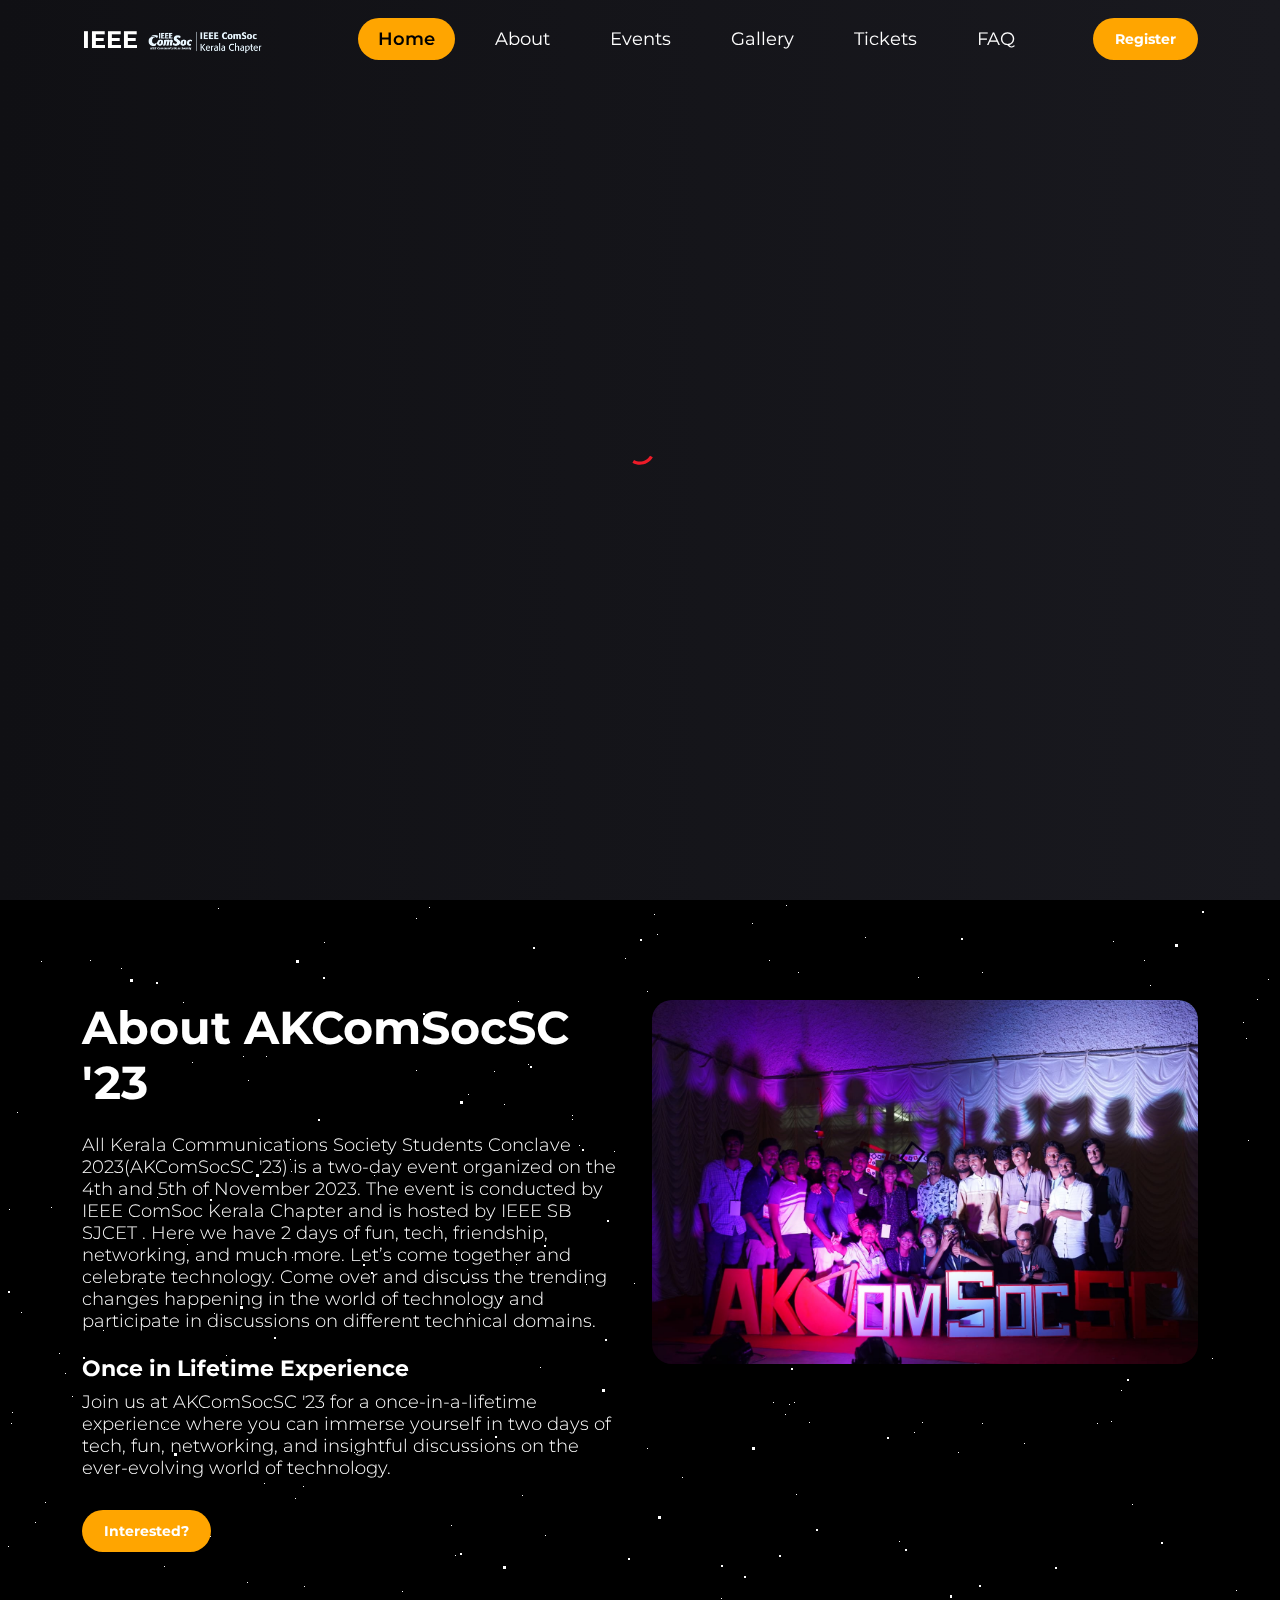
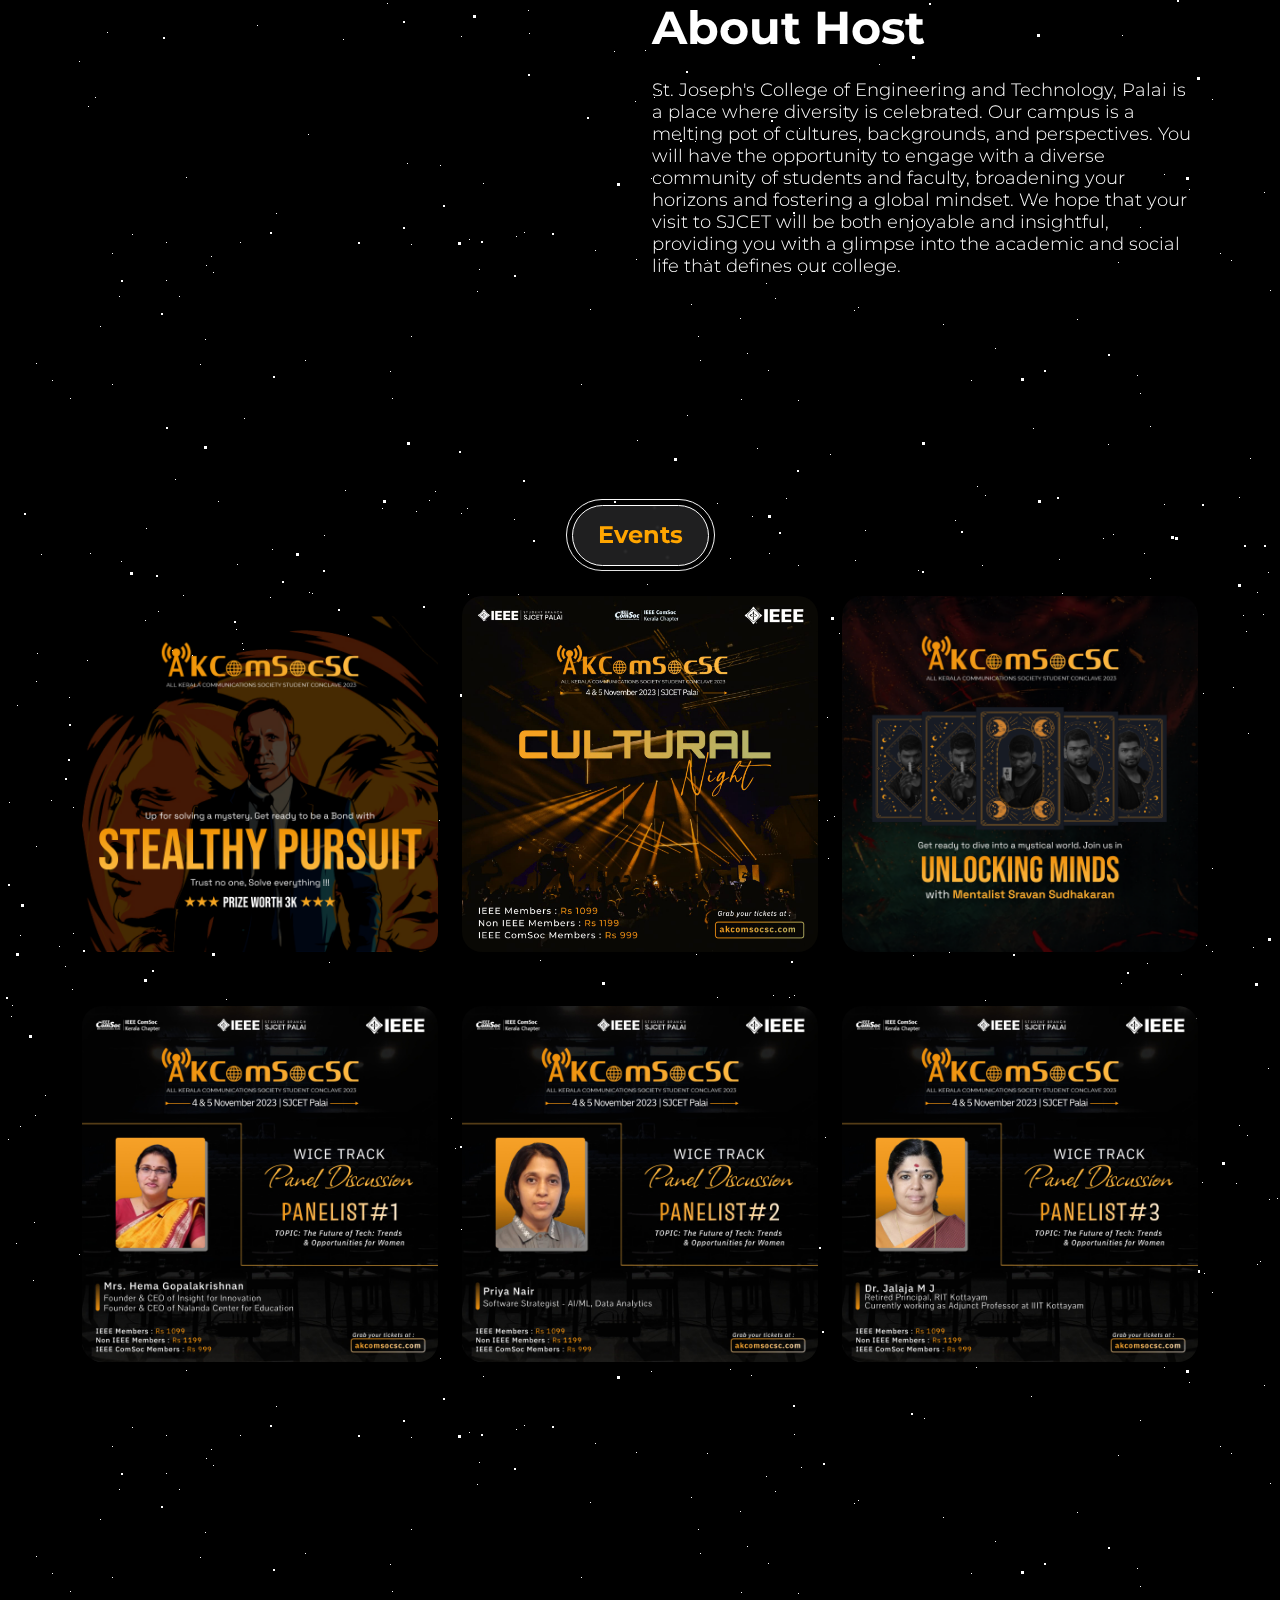
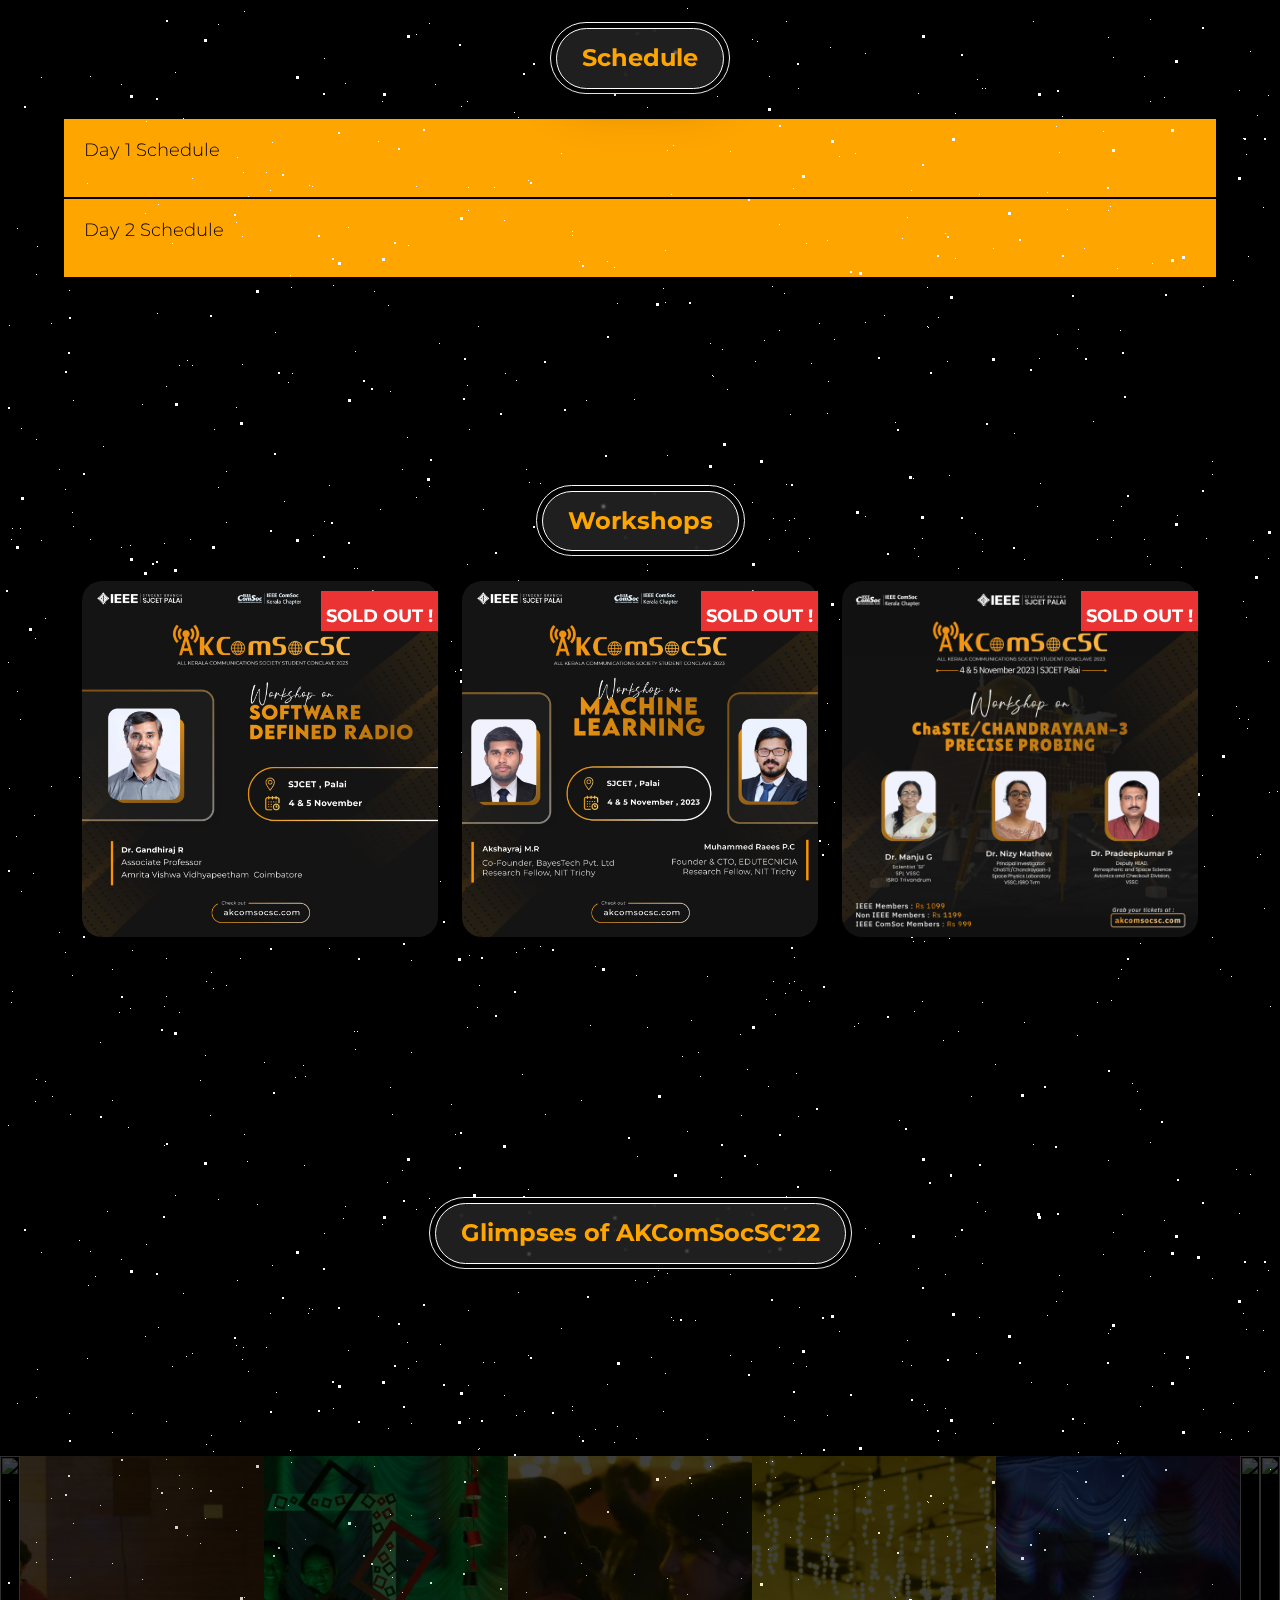
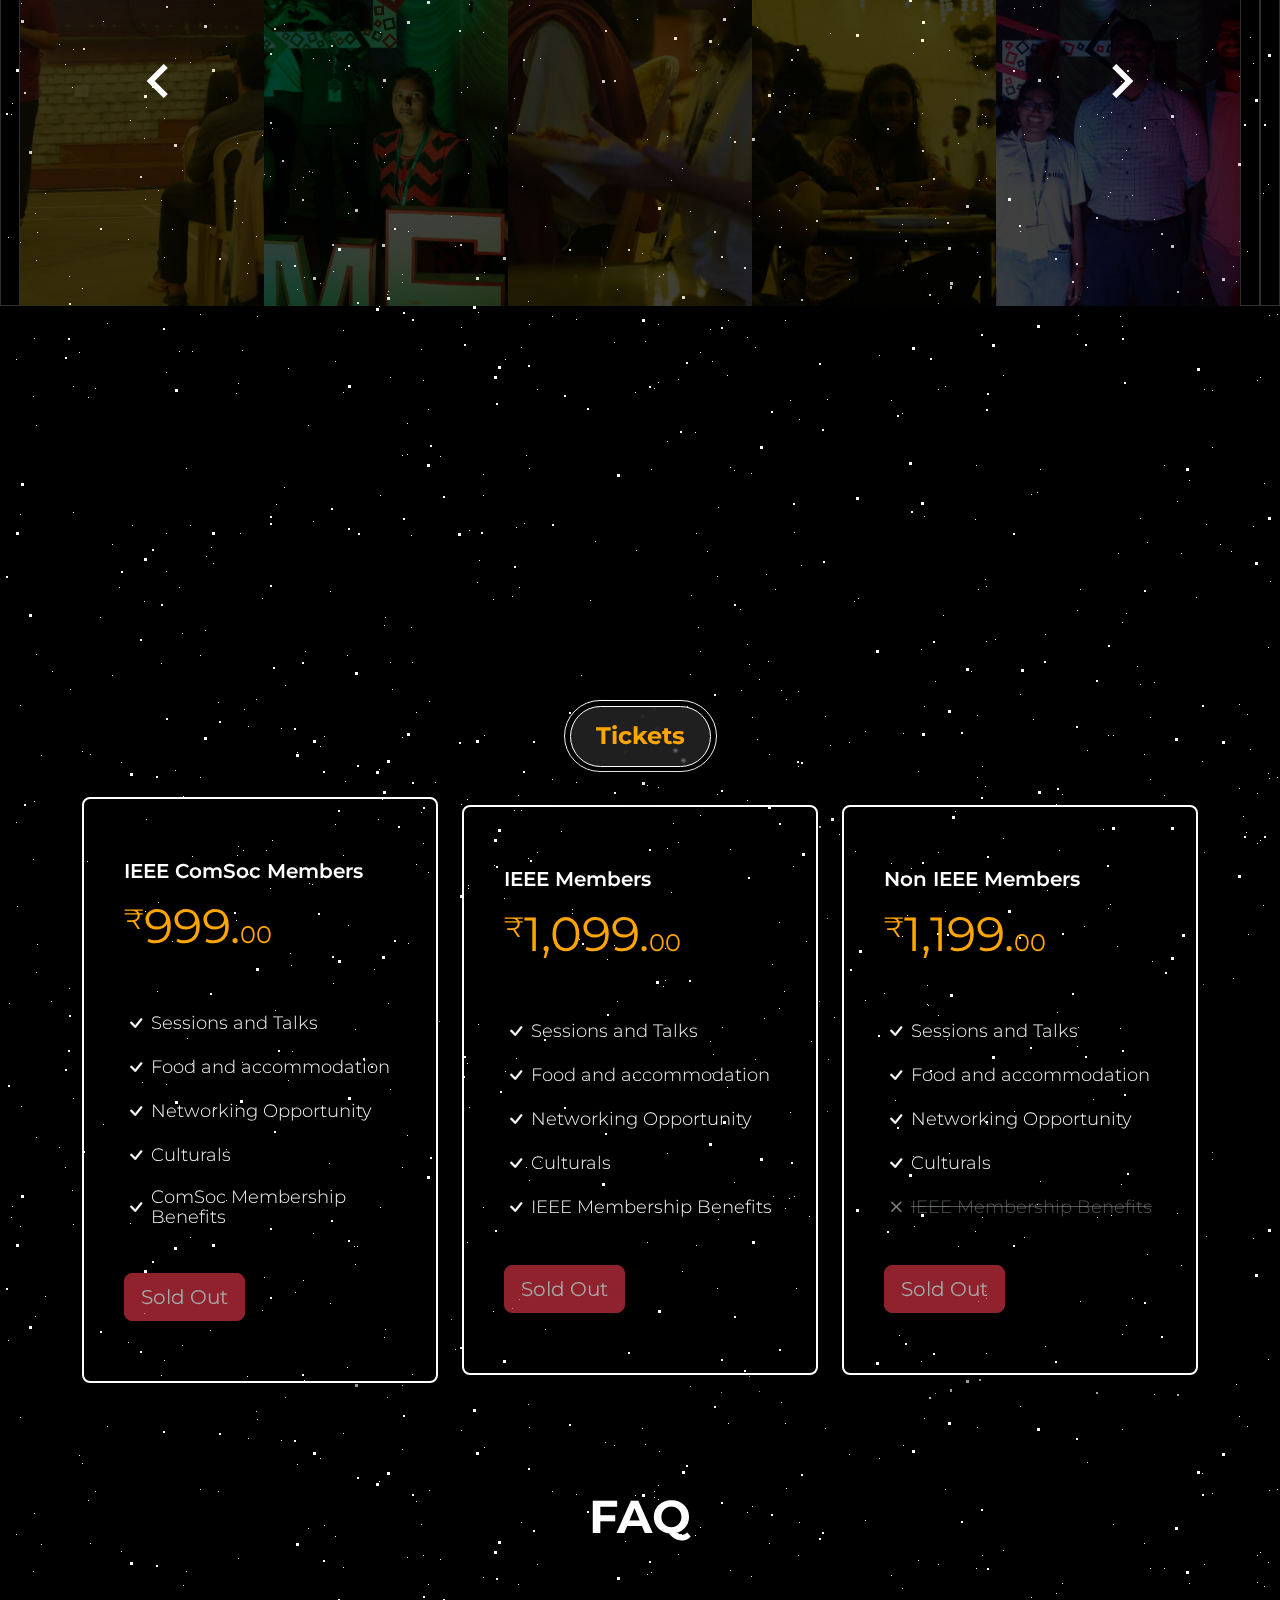
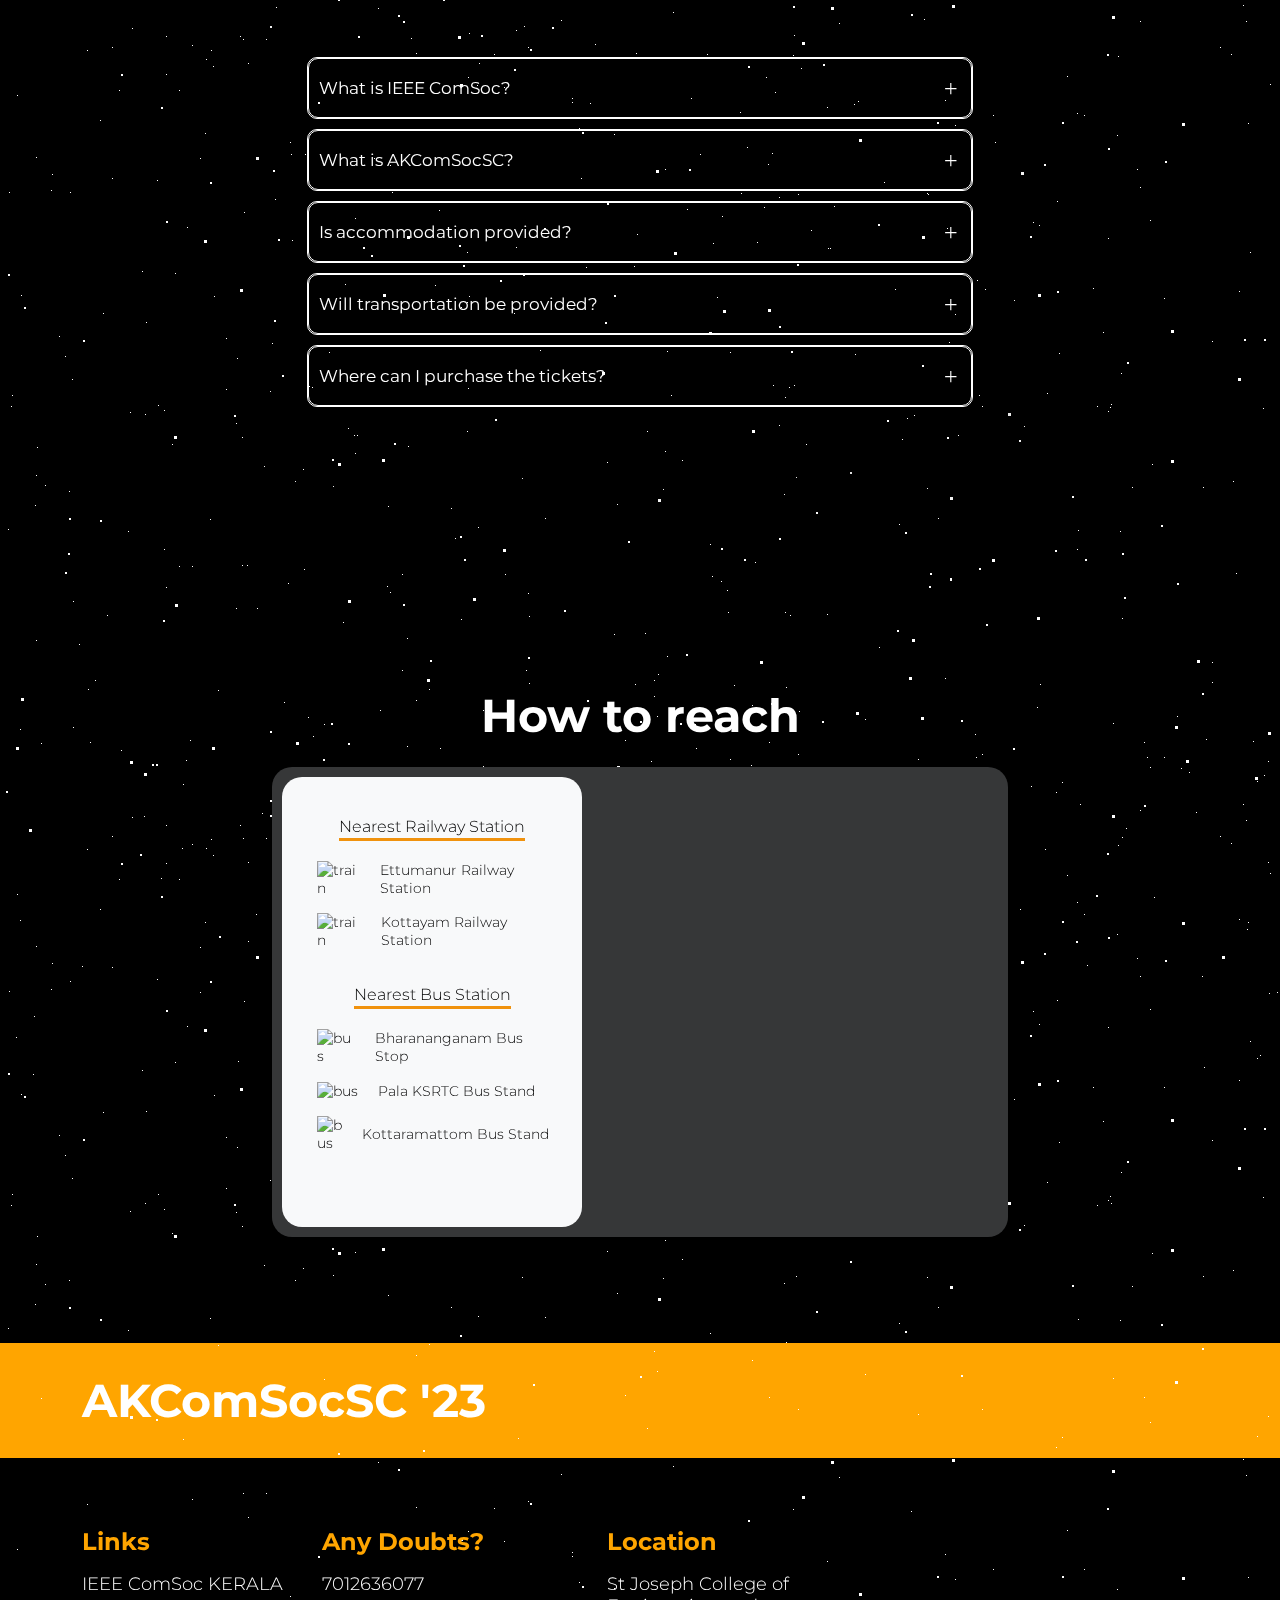
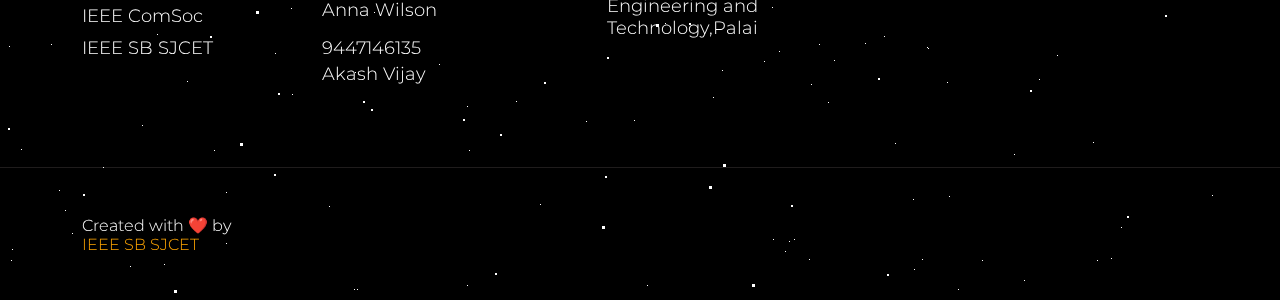
==== commit 2d563de4: "schedule added" ====
--- a/index.html
+++ b/index.html
@@ -399,7 +399,8 @@
                 </div>
                 <div class="artists-hover">
                   <p>
-                    Don't miss this empowering opportunity to hear from Mrs Hema Gopalakrishnan, who is a trailblazing figure in the world of technology and a passionate advocate for women in the tech industry✨
+                    Don't miss this empowering opportunity to hear from Mrs Hema Gopalakrishnan, who is a trailblazing
+                    figure in the world of technology and a passionate advocate for women in the tech industry✨
                   </p>
                   <hr />
                   <p>
@@ -419,7 +420,8 @@
                 </div>
                 <div class="artists-hover">
                   <p>
-                    Introducing the next panelist for WICE Track, Mrs. Priya Nair, an expert in AI/ML and data analytics. Don't miss the chance to hear her insights✨
+                    Introducing the next panelist for WICE Track, Mrs. Priya Nair, an expert in AI/ML and data
+                    analytics. Don't miss the chance to hear her insights✨
                   </p>
                   <hr />
                   <p>
@@ -439,7 +441,9 @@
                 </div>
                 <div class="artists-hover">
                   <p>
-                    Join us in welcoming our next speaker, Dr. Jalaja M J, the retired principal of RIT Kottayam. Don’t miss this unique opportunity to gain valuable insights on entrepreneurship and female leadership in the college setting✨
+                    Join us in welcoming our next speaker, Dr. Jalaja M J, the retired principal of RIT Kottayam. Don’t
+                    miss this unique opportunity to gain valuable insights on entrepreneurship and female leadership in
+                    the college setting✨
                   </p>
                   <hr />
                   <p>
@@ -454,6 +458,81 @@
             </div>
           </div>
         </div>
+      </section>
+
+
+      <section class="artists-section section-padding" id="section_3">
+        <section class="animated-background">
+          <div id="stars1"></div>
+          <div id="stars2"></div>
+          <div id="stars3"></div>
+        </section>
+        <nav class="d-flex justify-content-center">
+          <div class="nav nav-tabs align-items-baseline justify-content-center" id="nav-tab" role="tablist">
+            <button class="nav-link active" id="nav-ContactForm-tab" data-bs-toggle="tab"
+              data-bs-target="#nav-ContactForm" type="button" role="tab" aria-controls="nav-ContactForm"
+              aria-selected="false" style="width: auto; padding: 1">
+              <h5>Schedule</h5>
+            </button>
+          </div>
+        </nav>
+
+        <div class="schedule_container">
+          <div class="day_container">
+            <div class="day1">
+              <p class="day_title">Day 1 Schedule</p>
+              <div class="day_programm">
+                <div class="programm">
+                  <p class="time">09-10 AM</p>
+                  <div class="details">
+                    <p class="head">Registration</p>
+                    <p class="desc">Registration starts at 09:00 to 10:00 AM at front of Einstein Hall</p>
+                  </div>
+                </div>
+                <div class="programm">
+                  <p class="time">08-09 AM</p>
+                  <div class="details">
+                    <p class="head">Inaugural Ceremony</p>
+                    <p class="desc">Inaugural Ceremony starts at 10:00 to 11:00 AM</p>
+                  </div>
+                </div>
+              </div>
+            </div>
+            <div class="day2">
+              <p class="day_title">Day 2 Schedule</p>
+              <div class="day_programm">
+                <div class="programm">
+                  <p class="time">08-09 AM</p>
+                  <div class="details">
+                    <p class="head">Registration</p>
+                    <p class="desc"></p>
+                  </div>
+                </div>
+                <div class="programm">
+                  <p class="time">08-09 AM</p>
+                  <div class="details">
+                    <p class="head">Inaguration</p>
+                    <p class="desc"></p>
+                  </div>
+                </div>
+              </div>
+            </div>
+          </div>
+        </div>
+        <script type="module">
+          const dayElement = document.getElementsByClassName("day1")[0];
+          const dayElement2 = document.getElementsByClassName("day2")[0];
+
+          dayElement.addEventListener("click", () => {
+            dayElement.classList.toggle("active");
+            dayElement2.classList.remove("active");
+          });
+          dayElement2.addEventListener("click", () => {
+            dayElement2.classList.toggle("active");
+            dayElement.classList.remove("active");
+          });
+
+        </script>
       </section>
 
       <section class="artists-section section-padding" id="section_3">
@@ -475,7 +554,7 @@
         <div class="container">
           <div class="row justify-content-center">
             <div class="col-lg-4 col-12 mb-4">
-              <div class="artists-thumb">
+              <div class="artists-thumb ">
                 <div class="artists-image-wrap">
                   <img src="images/Event-poster/softwaredefinedradio.jpg" class="artists-image img-fluid" />
                 </div>
@@ -491,6 +570,9 @@
                     <strong>Event date:</strong> <br />
                     <a href="#">5th of November</a>
                   </p>
+                </div>
+                <div class="sold-out-box">
+                  <p class="sold-out-text">SOLD OUT !</p>
                 </div>
               </div>
             </div>
@@ -958,7 +1040,7 @@
                   </li>
                 </ul>
                 <button class="btn btn-danger btn-lg btn-block" disabled>Sold Out</button>
-               
+
               </div>
             </div>
             <!-- End Pricing Item -->
@@ -982,7 +1064,7 @@
                   </li>
                 </ul>
                 <button class="btn btn-danger btn-lg btn-block" disabled>Sold Out</button>
-              
+
               </div>
             </div>
             <!-- End Pricing Item -->
--- a/css/templatemo-festava-live.css
+++ b/css/templatemo-festava-live.css
@@ -1103,8 +1103,8 @@
 .pricing-item {
   padding: 60px 40px;
   box-shadow: 0 3px 20px -2px rgba(108, 117, 125, 0.15);
-  /* background: transparent; */
-  background: #040404;
+  background: transparent;
+  /* background: #040404; */
   height: 100%;
   border-style: solid;
   border-width: 2px;
--- a/css/coustome.css
+++ b/css/coustome.css
@@ -1,24 +1,28 @@
 @import url('https://fonts.googleapis.com/css2?family=Raleway+Dots&display=swap');
 @import url('https://fonts.googleapis.com/css2?family=Black+Ops+One&display=swap');
 @import url('https://fonts.googleapis.com/css2?family=Orbitron:wght@400;500;600;700;800;900&display=swap');
-html{
+
+html {
     overflow-x: hidden;
 }
+
 .header-bottom-sec {
     justify-content: space-between;
     flex-wrap: wrap;
     align-items: center;
 }
-.logo{
+
+.logo {
     background: url(../images/logo_svg.svg) no-repeat;
     height: 160px;
     width: 100%;
     background-size: contain;
     background-position: center;
 }
+
 .countdown-container {
     text-align: center;
-    font-family: 'Orbitron','Black Ops One', cursive;
+    font-family: 'Orbitron', 'Black Ops One', cursive;
 }
 
 .countdown {
@@ -55,4 +59,100 @@
     .countdown-text {
         font-size: 16px;
     }
+}
+
+.schedule_container {
+    width: 100%;
+    display: flex;
+    justify-content: center;
+    align-items: center;
+}
+
+.schedule_container .day_container {
+    width: 90%;
+}
+
+.schedule_container .day_container .day1,
+.schedule_container .day_container .day2 {
+    /* padding: 20px; */
+    background: orange;
+    max-height: 80px;
+    overflow: hidden;
+}
+
+
+.schedule_container .day_container .day1.active,
+.schedule_container .day_container .day2.active {
+    max-height: unset;
+    transition: max-height 0.5s ease-in-out;
+}
+
+
+.schedule_container .day_container .day1 .day_title,
+.schedule_container .day_container .day2 .day_title {
+    padding: 20px;
+}
+
+.schedule_container .day_container .day1 .day_programm,
+.schedule_container .day_container .day2 .day_programm {
+    background: black;
+    padding: 30px;
+    display: flex;
+    gap: 70px;
+    flex-direction: column;
+}
+
+.schedule_container .day_container .day1 .day_programm p,
+.schedule_container .day_container .day2 .day_programm p {
+    color: #fff;
+}
+
+.schedule_container .day_container .day1 .day_programm .programm,
+.schedule_container .day_container .day2 .day_programm .programm {
+    display: flex;
+    align-items: center;
+    gap: 30px;
+
+}
+
+.schedule_container .day_container .day1 .day_programm .programm .time,
+.schedule_container .day_container .day2 .day_programm .programm .time {
+    background: orange;
+    /* padding: 20px; */
+    border-radius: 50%;
+    height: 70px;
+    width: 70px;
+    display: flex;
+    align-items: center;
+    justify-content: center;
+    text-align: center;
+    font-size: 12px;
+    position: relative;
+}
+.schedule_container .day_container .day1 .day_programm .programm .time::after,
+.schedule_container .day_container .day2 .day_programm .programm .time::after {
+    content: '';
+    width: 2px;
+    height: 130px;
+    background: orange;
+    position: absolute;
+    left: 50%;
+    top: 70px;
+    transform: translateX(-50%);
+}
+.schedule_container .day_container .day1 .day_programm .programm .time:last-child::after,
+.schedule_container .day_container .day2 .day_programm .programm .time:last-child::after {
+    display: none;
+    width: 0px;
+    height: 0px;
+}
+.schedule_container .day_container .day1 .day_programm .programm .details,
+.schedule_container .day_container .day2 .day_programm .programm .details {
+    width: calc(100% - 100px);
+}
+.schedule_container .day_container .day1 .day_programm .programm .details .head,
+.schedule_container .day_container .day2 .day_programm .programm .details .head {
+    font-weight: 600;
+    margin-bottom: 0px;
+
 }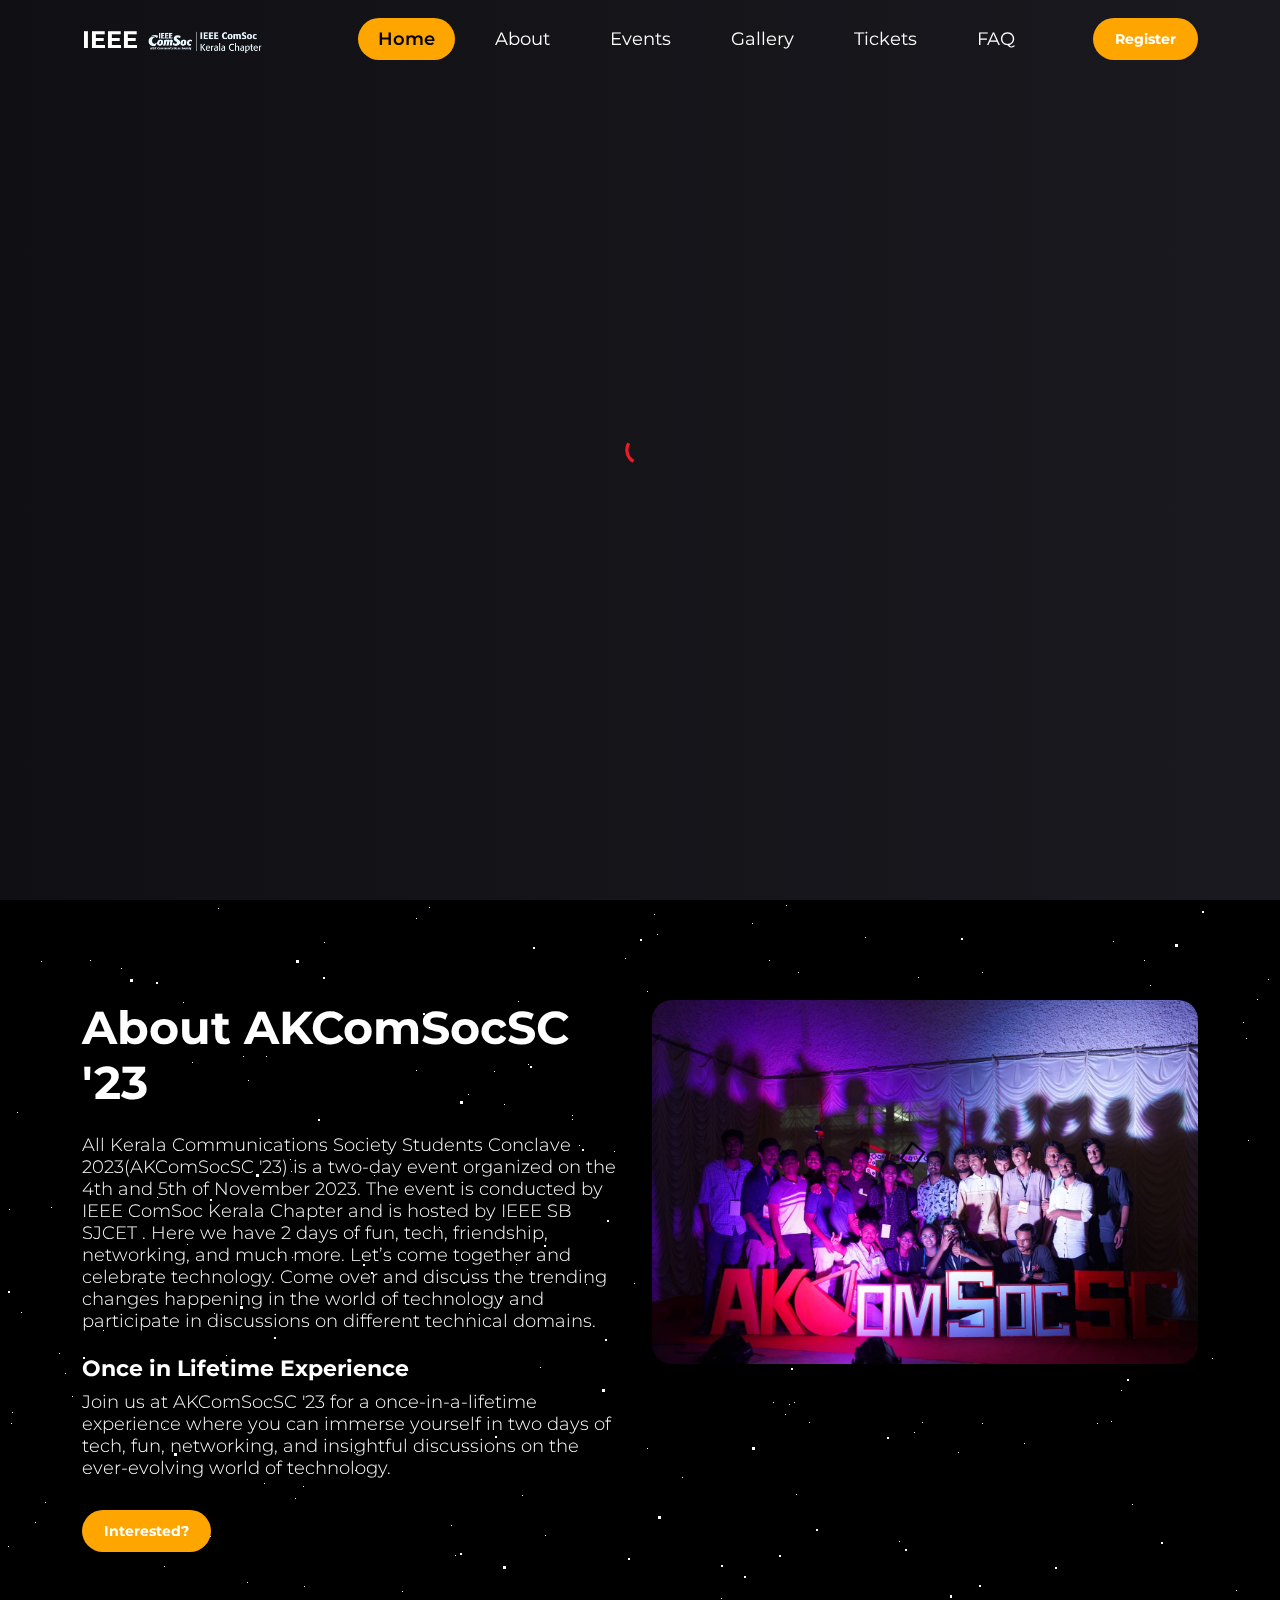
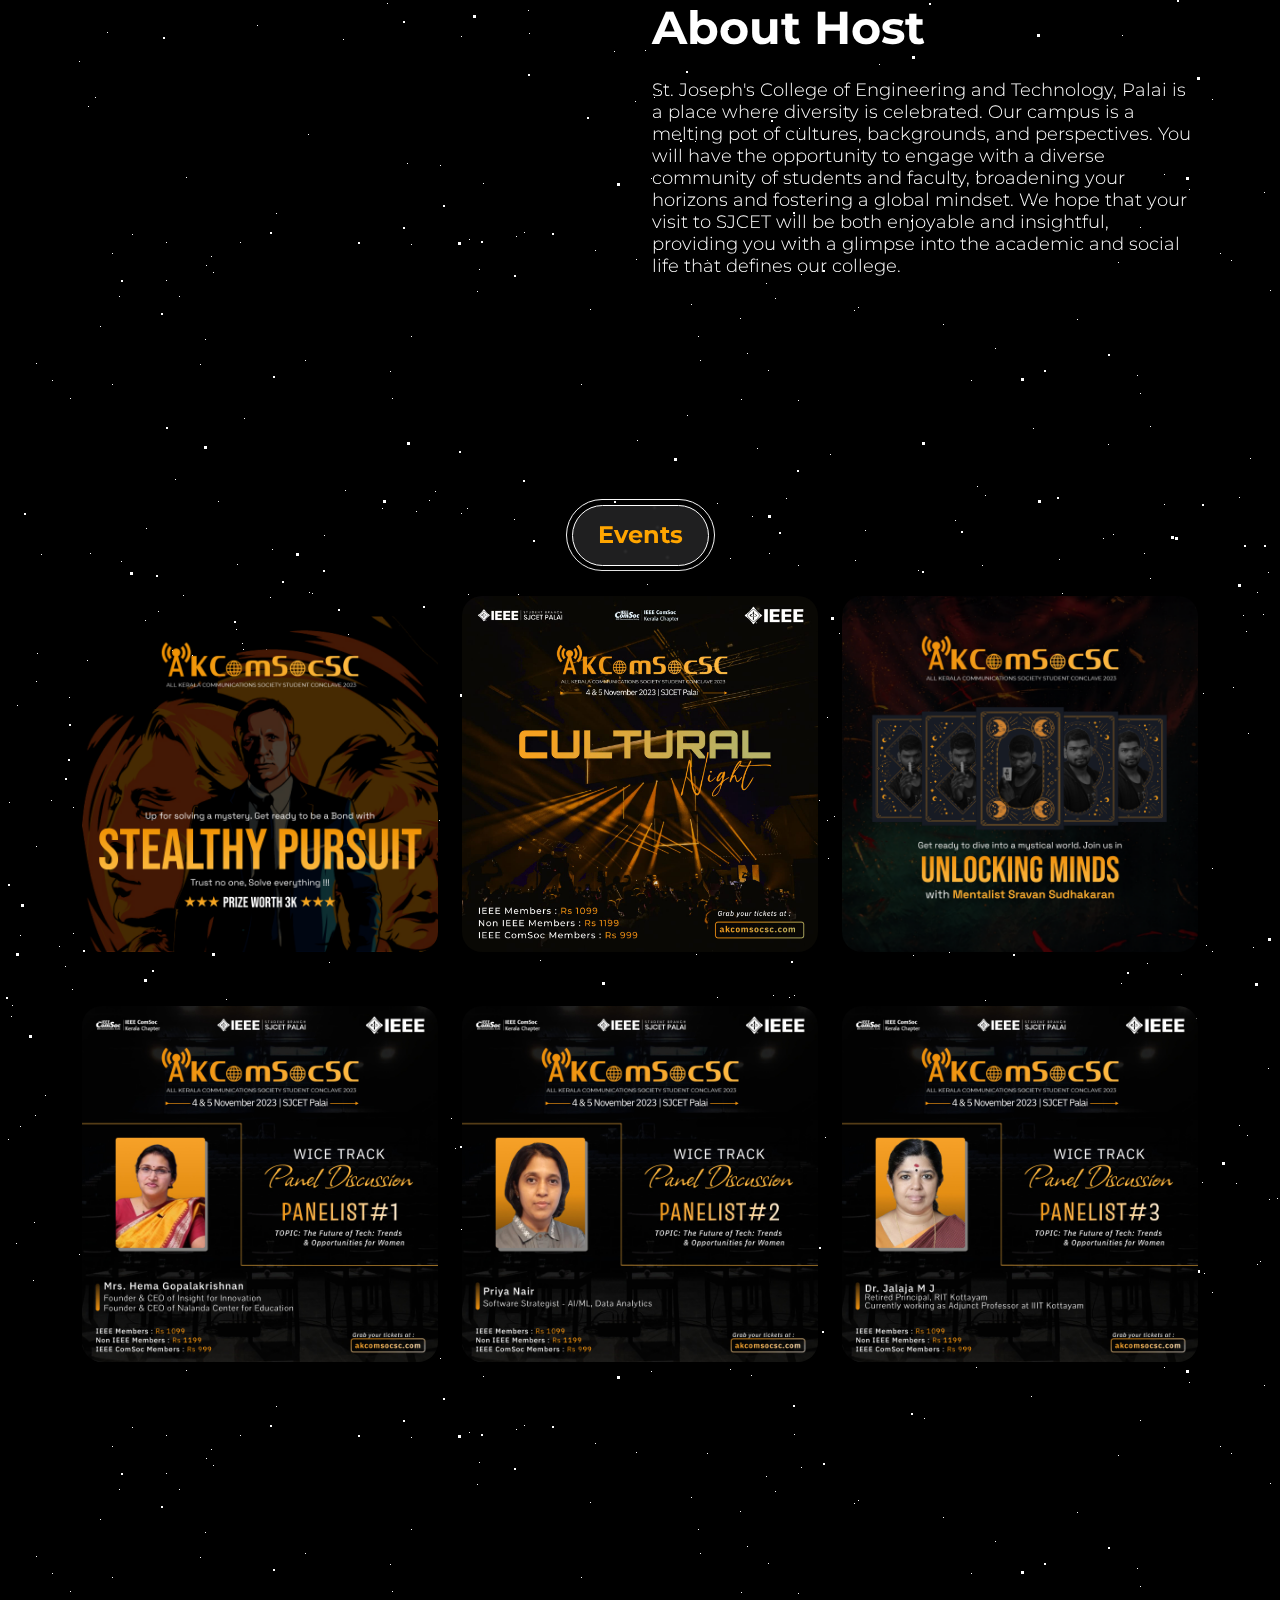
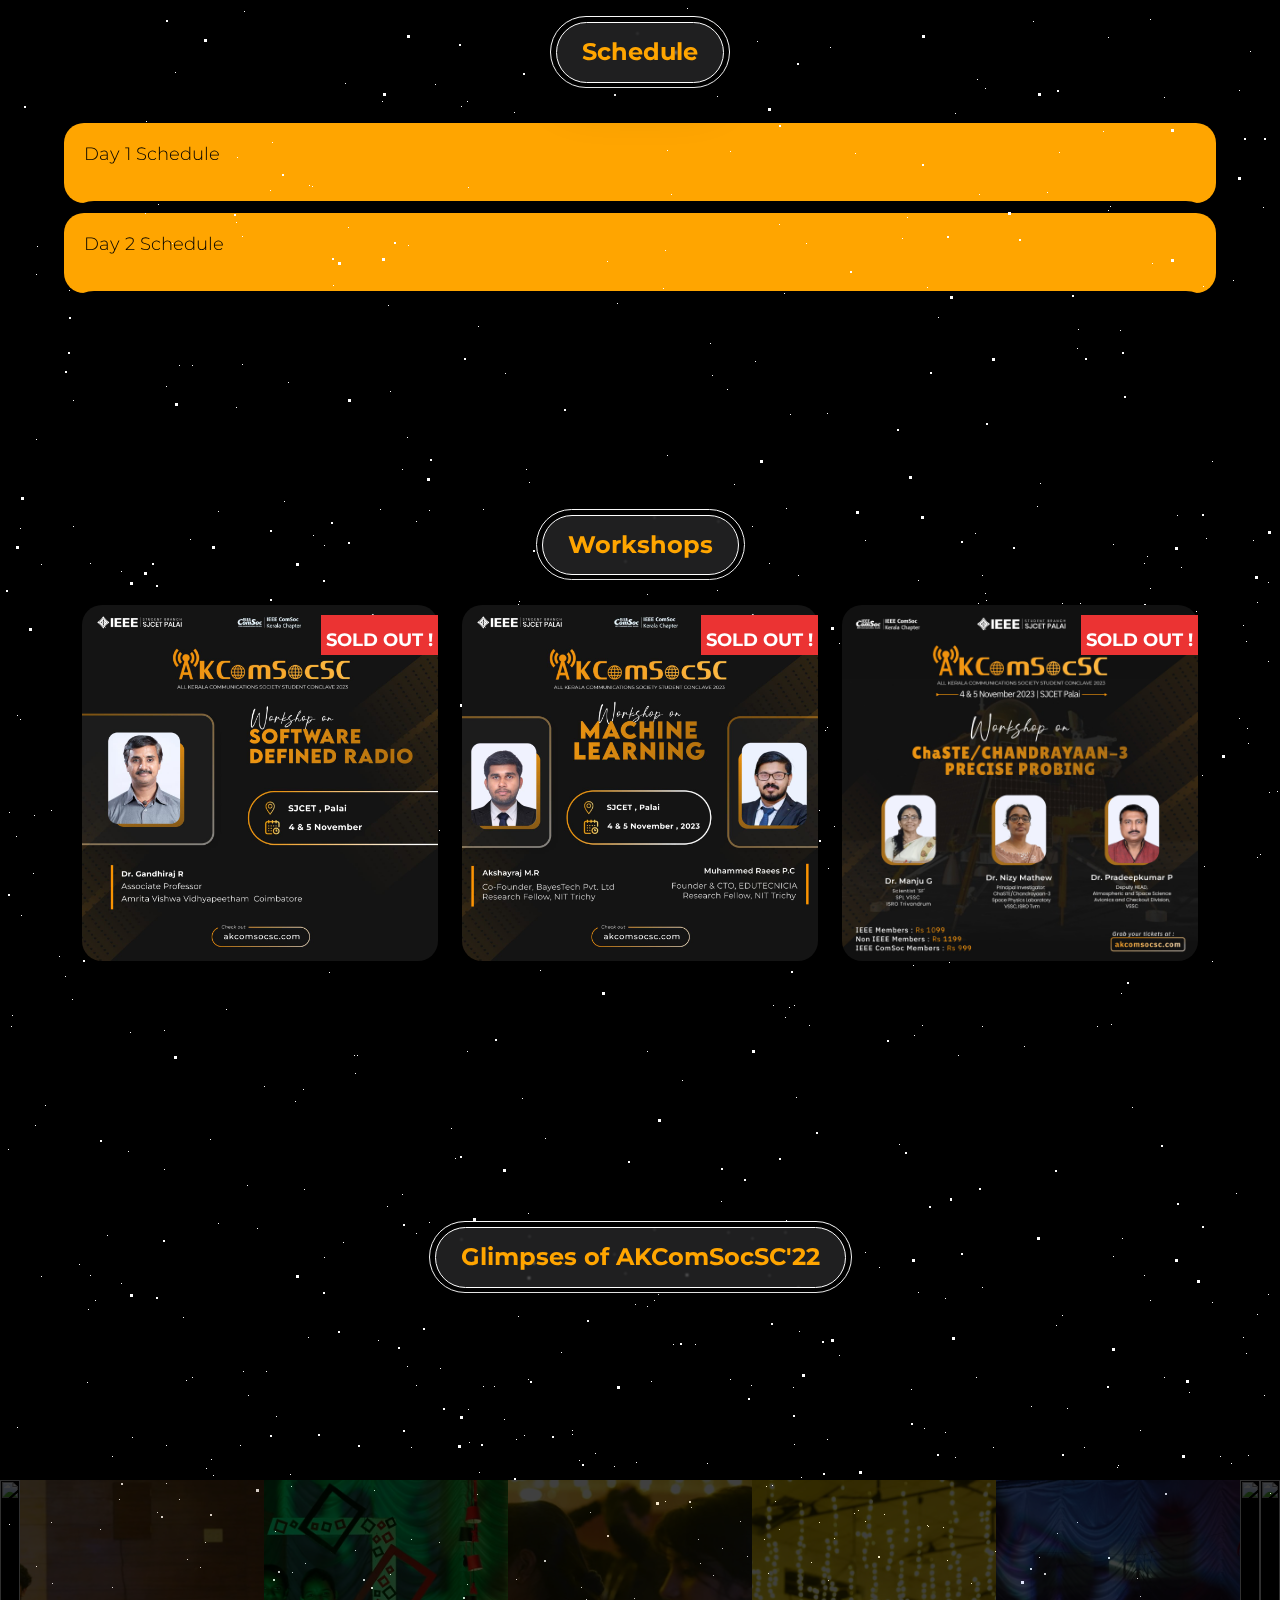
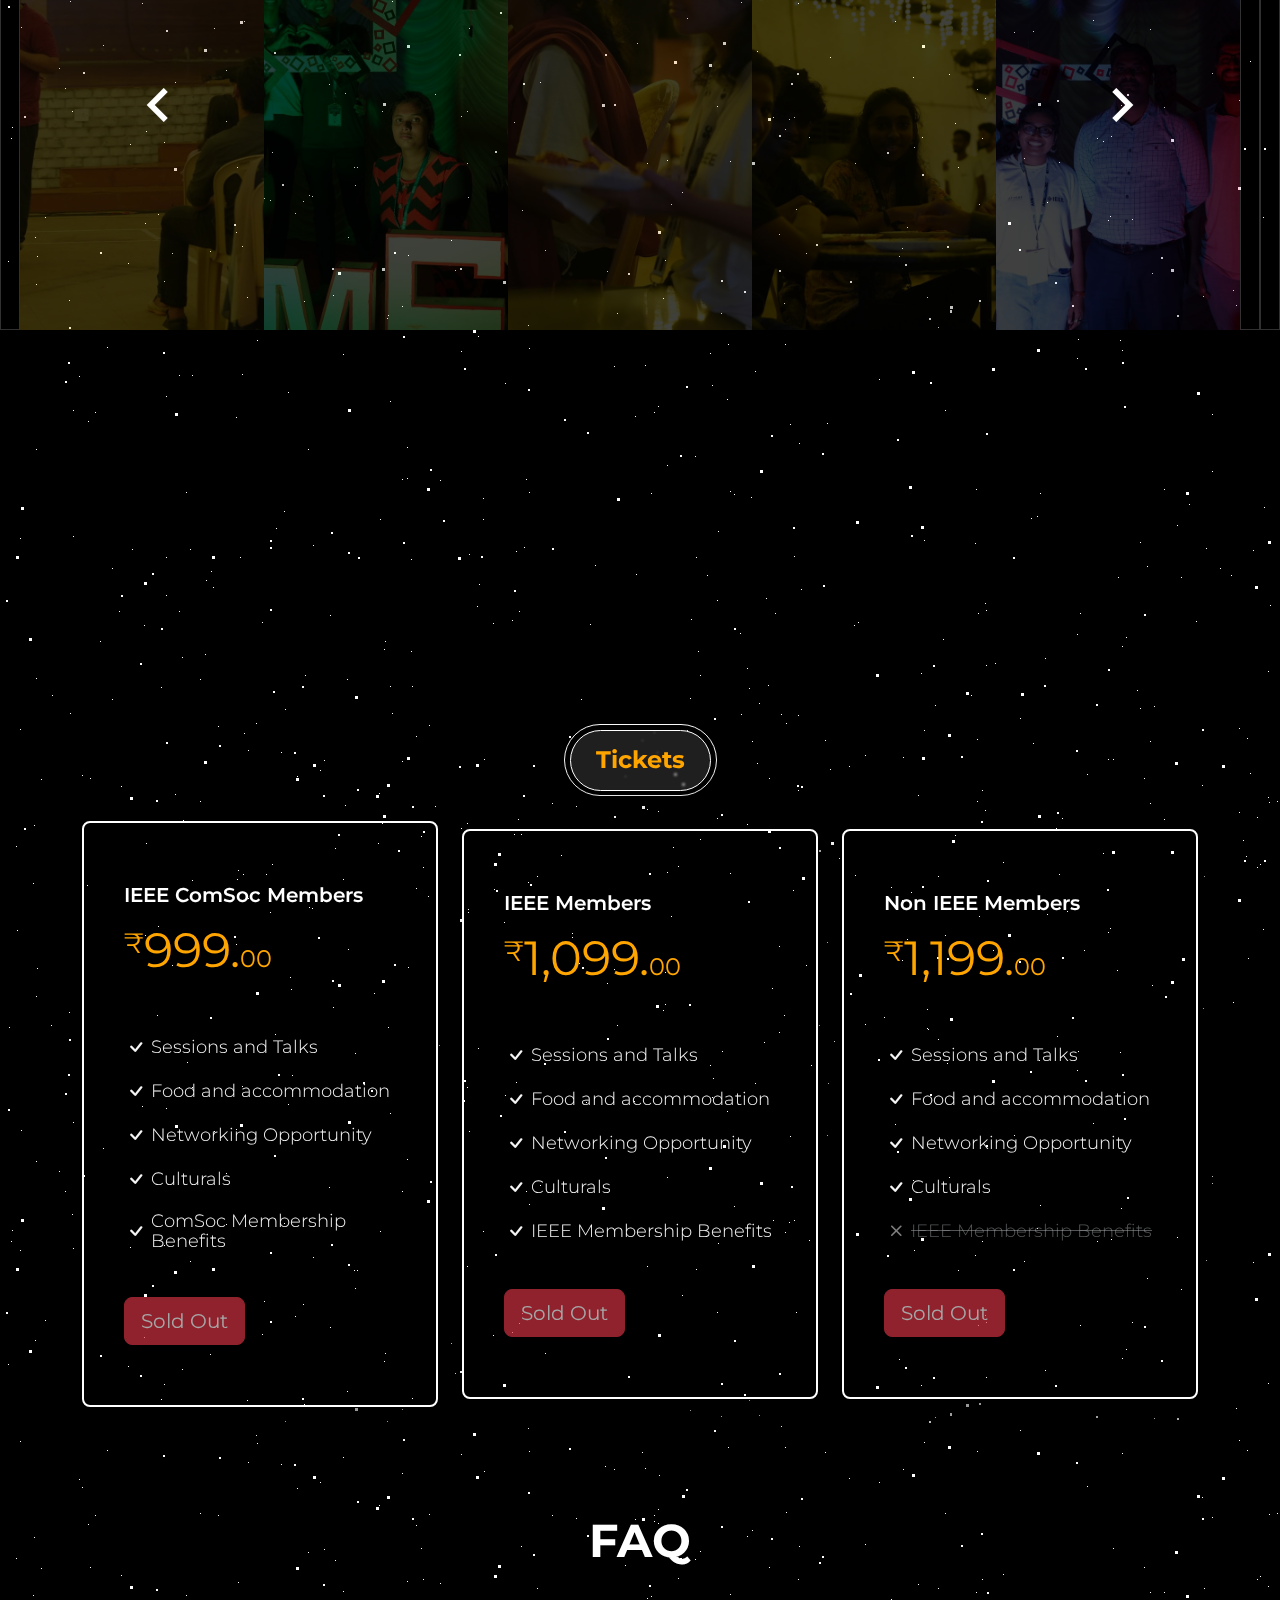
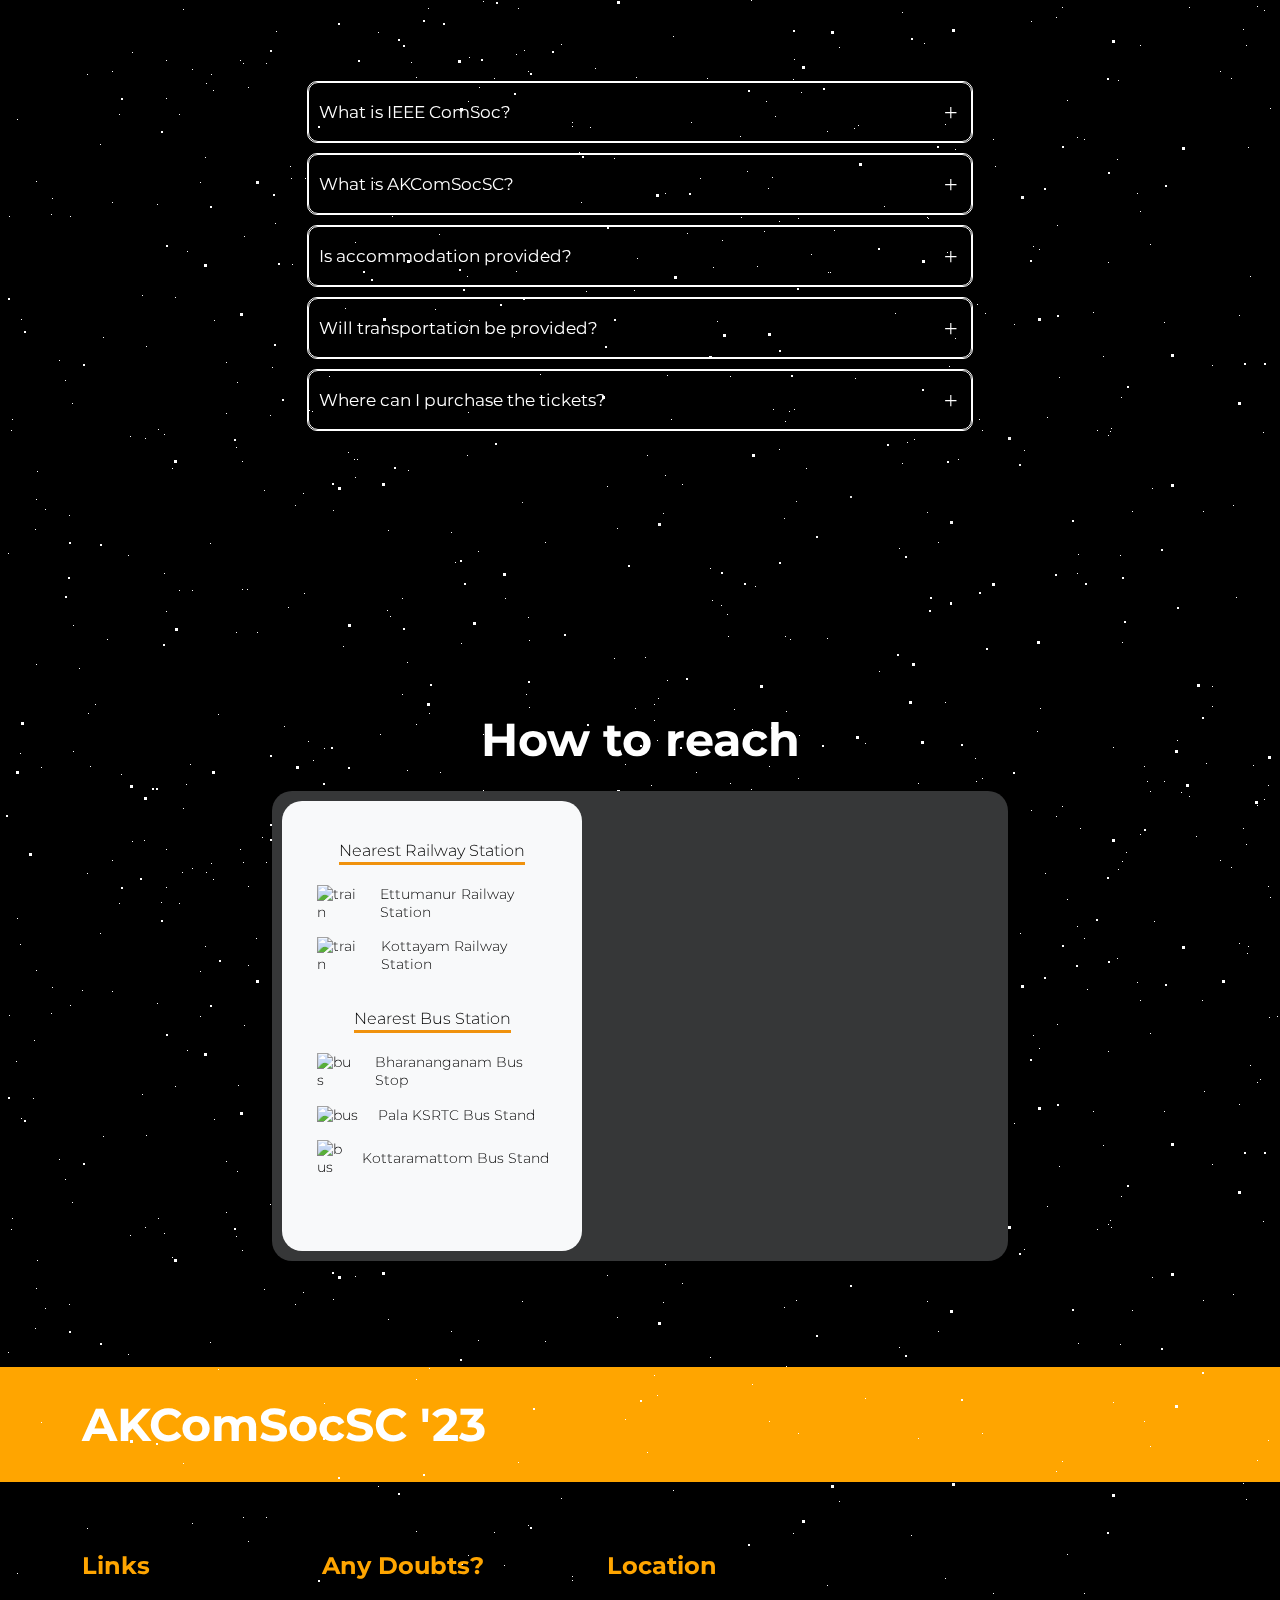
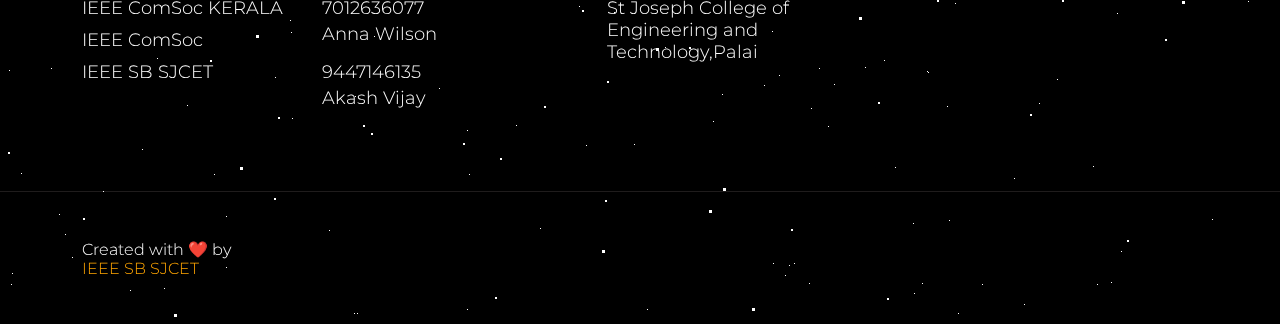
==== commit bec6f39b: "added all programs to schedule" ====
--- a/index.html
+++ b/index.html
@@ -47,6 +47,7 @@
   <link rel="stylesheet" href="css/coustome.css" />
 
   <script src="js/preloader.js"></script>
+  <script type="module" src="js/schedule.js"></script>
 </head>
 
 <body onload="preloader()">
@@ -462,11 +463,11 @@
 
 
       <section class="artists-section section-padding" id="section_3">
-        <section class="animated-background">
+        <!-- <section class="animated-background">
           <div id="stars1"></div>
           <div id="stars2"></div>
           <div id="stars3"></div>
-        </section>
+        </section> -->
         <nav class="d-flex justify-content-center">
           <div class="nav nav-tabs align-items-baseline justify-content-center" id="nav-tab" role="tablist">
             <button class="nav-link active" id="nav-ContactForm-tab" data-bs-toggle="tab"
@@ -481,58 +482,18 @@
           <div class="day_container">
             <div class="day1">
               <p class="day_title">Day 1 Schedule</p>
-              <div class="day_programm">
-                <div class="programm">
-                  <p class="time">09-10 AM</p>
-                  <div class="details">
-                    <p class="head">Registration</p>
-                    <p class="desc">Registration starts at 09:00 to 10:00 AM at front of Einstein Hall</p>
-                  </div>
-                </div>
-                <div class="programm">
-                  <p class="time">08-09 AM</p>
-                  <div class="details">
-                    <p class="head">Inaugural Ceremony</p>
-                    <p class="desc">Inaugural Ceremony starts at 10:00 to 11:00 AM</p>
-                  </div>
-                </div>
+              <div class="day_programm1">
+
               </div>
             </div>
             <div class="day2">
               <p class="day_title">Day 2 Schedule</p>
-              <div class="day_programm">
-                <div class="programm">
-                  <p class="time">08-09 AM</p>
-                  <div class="details">
-                    <p class="head">Registration</p>
-                    <p class="desc"></p>
-                  </div>
-                </div>
-                <div class="programm">
-                  <p class="time">08-09 AM</p>
-                  <div class="details">
-                    <p class="head">Inaguration</p>
-                    <p class="desc"></p>
-                  </div>
-                </div>
-              </div>
-            </div>
-          </div>
-        </div>
-        <script type="module">
-          const dayElement = document.getElementsByClassName("day1")[0];
-          const dayElement2 = document.getElementsByClassName("day2")[0];
-
-          dayElement.addEventListener("click", () => {
-            dayElement.classList.toggle("active");
-            dayElement2.classList.remove("active");
-          });
-          dayElement2.addEventListener("click", () => {
-            dayElement2.classList.toggle("active");
-            dayElement.classList.remove("active");
-          });
-
-        </script>
+              <div class="day_programm2">
+
+              </div>
+            </div>
+          </div>
+        </div>
       </section>
 
       <section class="artists-section section-padding" id="section_3">
--- a/css/coustome.css
+++ b/css/coustome.css
@@ -78,13 +78,21 @@
     background: orange;
     max-height: 80px;
     overflow: hidden;
+    border-radius: 20px;
+    margin: 10px 0px;
+    transition: max-height 0.5s ease-in-out;
 }
 
 
 .schedule_container .day_container .day1.active,
 .schedule_container .day_container .day2.active {
-    max-height: unset;
-    transition: max-height 0.5s ease-in-out;
+    max-height: 500px;
+    overflow-y: scroll;
+}
+
+.schedule_container .day_container .day1.active::-webkit-scrollbar,
+.schedule_container .day_container .day2.active::-webkit-scrollbar {
+   display: none;
 }
 
 
@@ -93,30 +101,31 @@
     padding: 20px;
 }
 
-.schedule_container .day_container .day1 .day_programm,
-.schedule_container .day_container .day2 .day_programm {
+.schedule_container .day_container .day1 .day_programm1,
+.schedule_container .day_container .day2 .day_programm2 {
     background: black;
-    padding: 30px;
+    padding: 30px 20px;
     display: flex;
     gap: 70px;
     flex-direction: column;
+    border-radius: 30px 30px 0px 0px;
 }
 
-.schedule_container .day_container .day1 .day_programm p,
-.schedule_container .day_container .day2 .day_programm p {
+.schedule_container .day_container .day1 .day_programm1 p,
+.schedule_container .day_container .day2 .day_programm2 p {
     color: #fff;
 }
 
-.schedule_container .day_container .day1 .day_programm .programm,
-.schedule_container .day_container .day2 .day_programm .programm {
+.schedule_container .day_container .day1 .day_programm1 .programm,
+.schedule_container .day_container .day2 .day_programm2 .programm {
     display: flex;
     align-items: center;
     gap: 30px;
 
 }
 
-.schedule_container .day_container .day1 .day_programm .programm .time,
-.schedule_container .day_container .day2 .day_programm .programm .time {
+.schedule_container .day_container .day1 .day_programm1 .programm .time,
+.schedule_container .day_container .day2 .day_programm2 .programm .time {
     background: orange;
     /* padding: 20px; */
     border-radius: 50%;
@@ -126,11 +135,11 @@
     align-items: center;
     justify-content: center;
     text-align: center;
-    font-size: 12px;
+    font-size: 10px;
     position: relative;
 }
-.schedule_container .day_container .day1 .day_programm .programm .time::after,
-.schedule_container .day_container .day2 .day_programm .programm .time::after {
+.schedule_container .day_container .day1 .day_programm1 .programm .time::after,
+.schedule_container .day_container .day2 .day_programm2 .programm .time::after {
     content: '';
     width: 2px;
     height: 130px;
@@ -140,19 +149,20 @@
     top: 70px;
     transform: translateX(-50%);
 }
-.schedule_container .day_container .day1 .day_programm .programm .time:last-child::after,
-.schedule_container .day_container .day2 .day_programm .programm .time:last-child::after {
+.schedule_container .day_container .day1 .day_programm1 :last-child .time::after,
+.schedule_container .day_container .day2 .day_programm2 :last-child .time::after{
     display: none;
-    width: 0px;
-    height: 0px;
 }
-.schedule_container .day_container .day1 .day_programm .programm .details,
-.schedule_container .day_container .day2 .day_programm .programm .details {
+.schedule_container .day_container .day1 .day_programm1 .programm .details,
+.schedule_container .day_container .day2 .day_programm2 .programm .details {
     width: calc(100% - 100px);
 }
-.schedule_container .day_container .day1 .day_programm .programm .details .head,
-.schedule_container .day_container .day2 .day_programm .programm .details .head {
+.schedule_container .day_container .day1 .day_programm1 .programm .details .head,
+.schedule_container .day_container .day2 .day_programm2 .programm .details .head {
     font-weight: 600;
     margin-bottom: 0px;
-
+}
+.schedule_container .day_container .day1 .day_programm1 .programm .details .desc,
+.schedule_container .day_container .day2 .day_programm2 .programm .details .desc {
+    font-size: 12px;
 }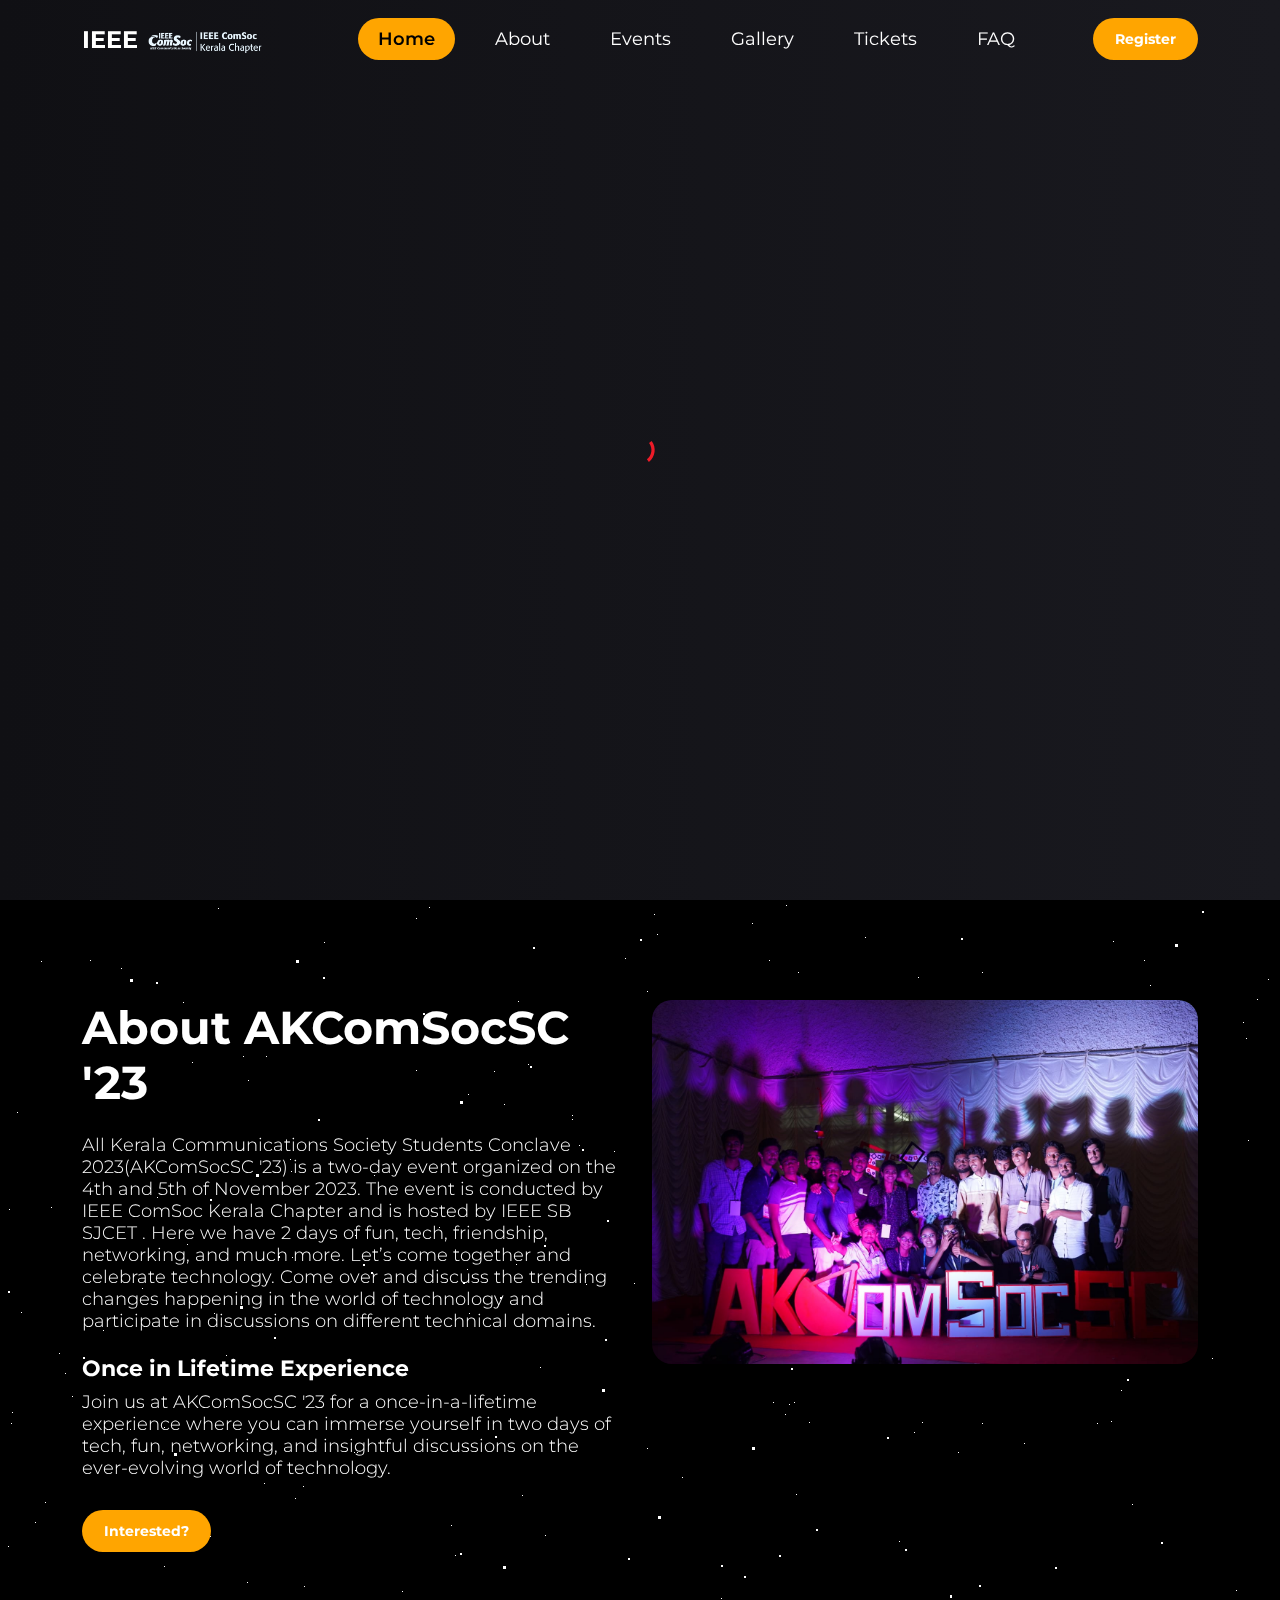
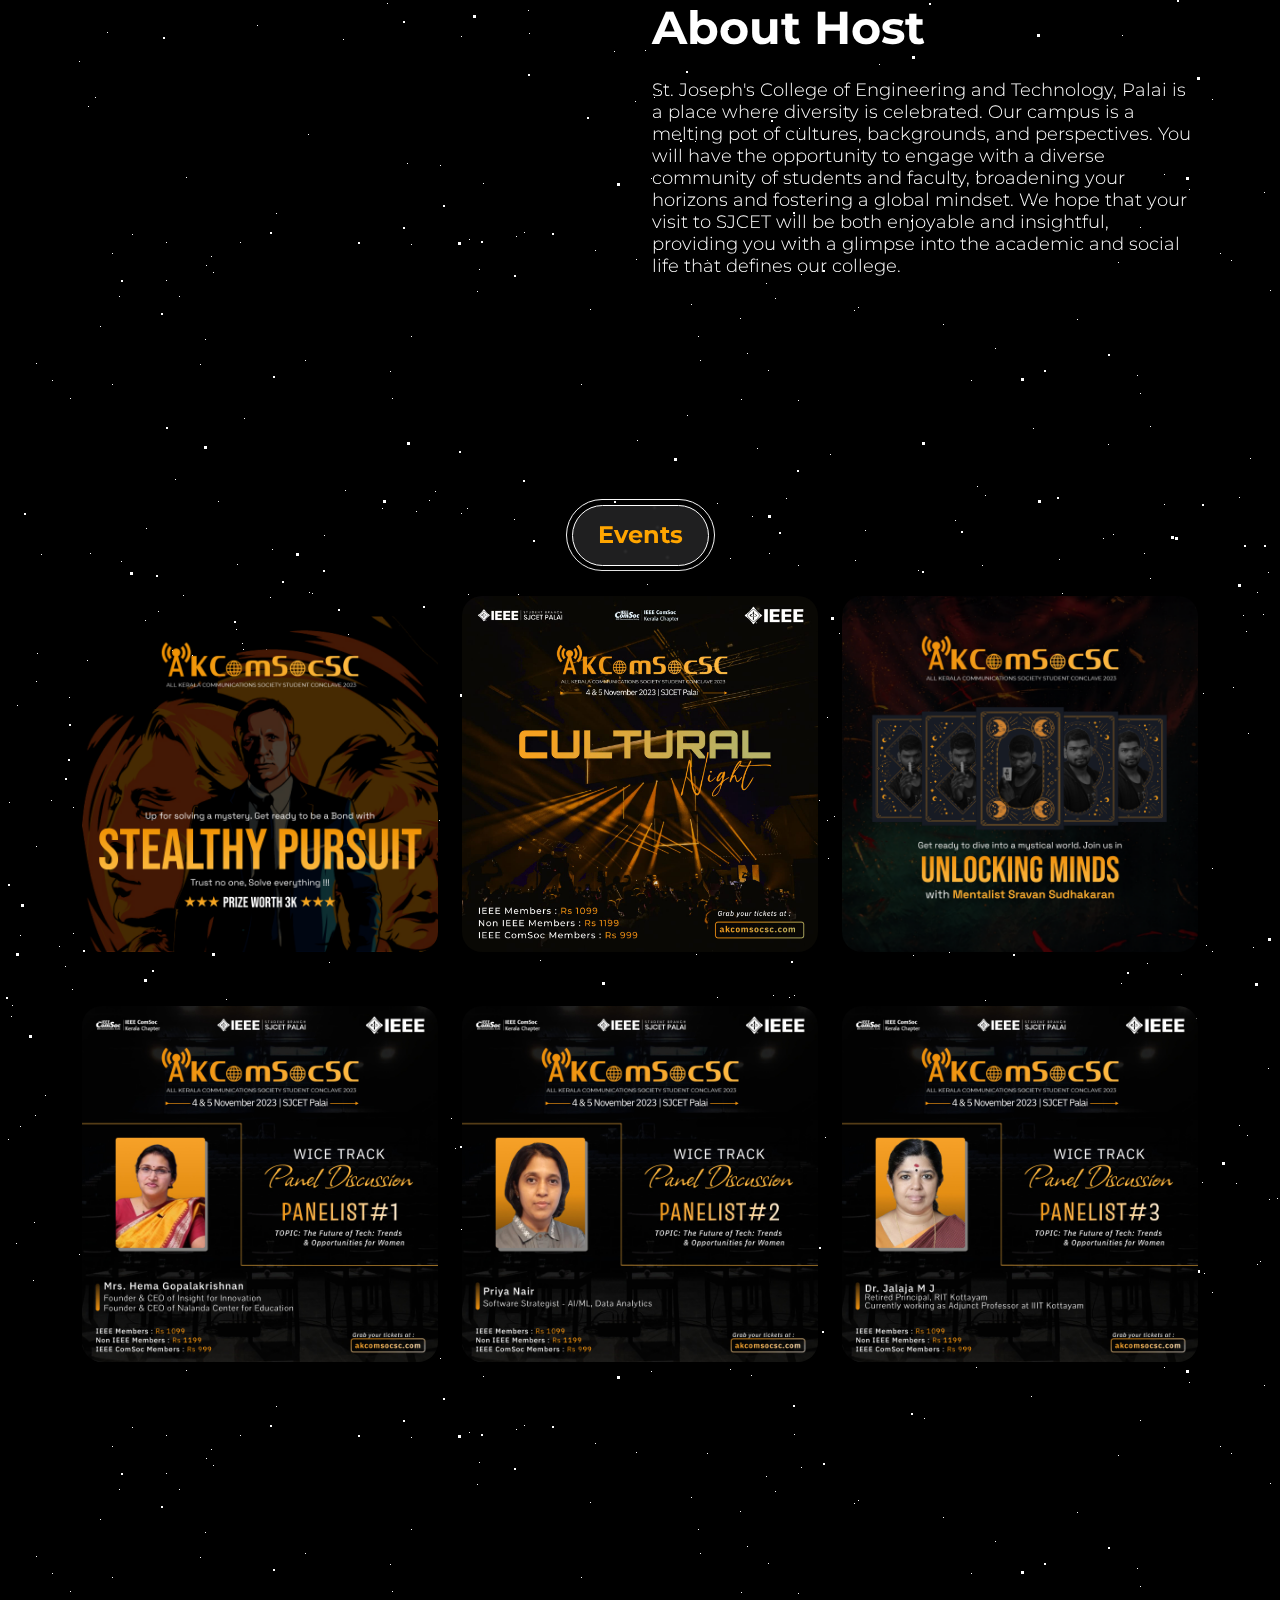
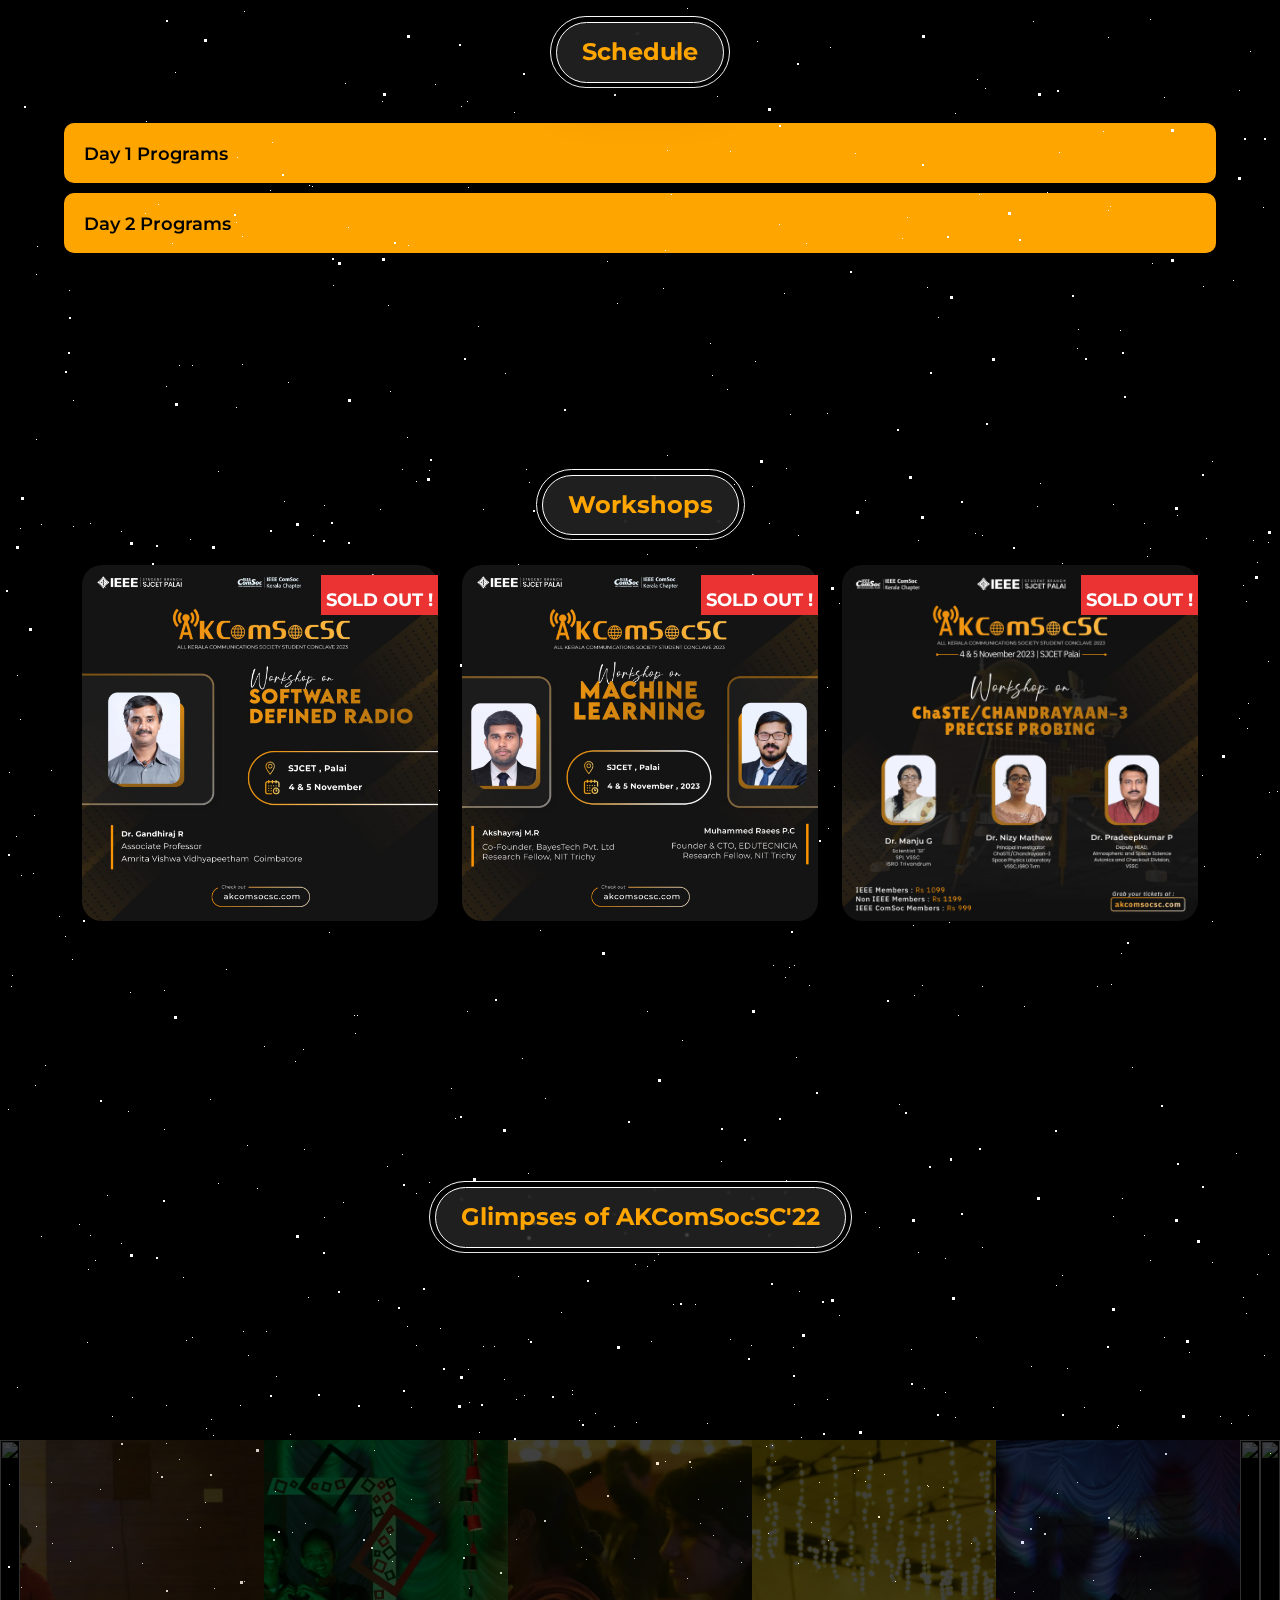
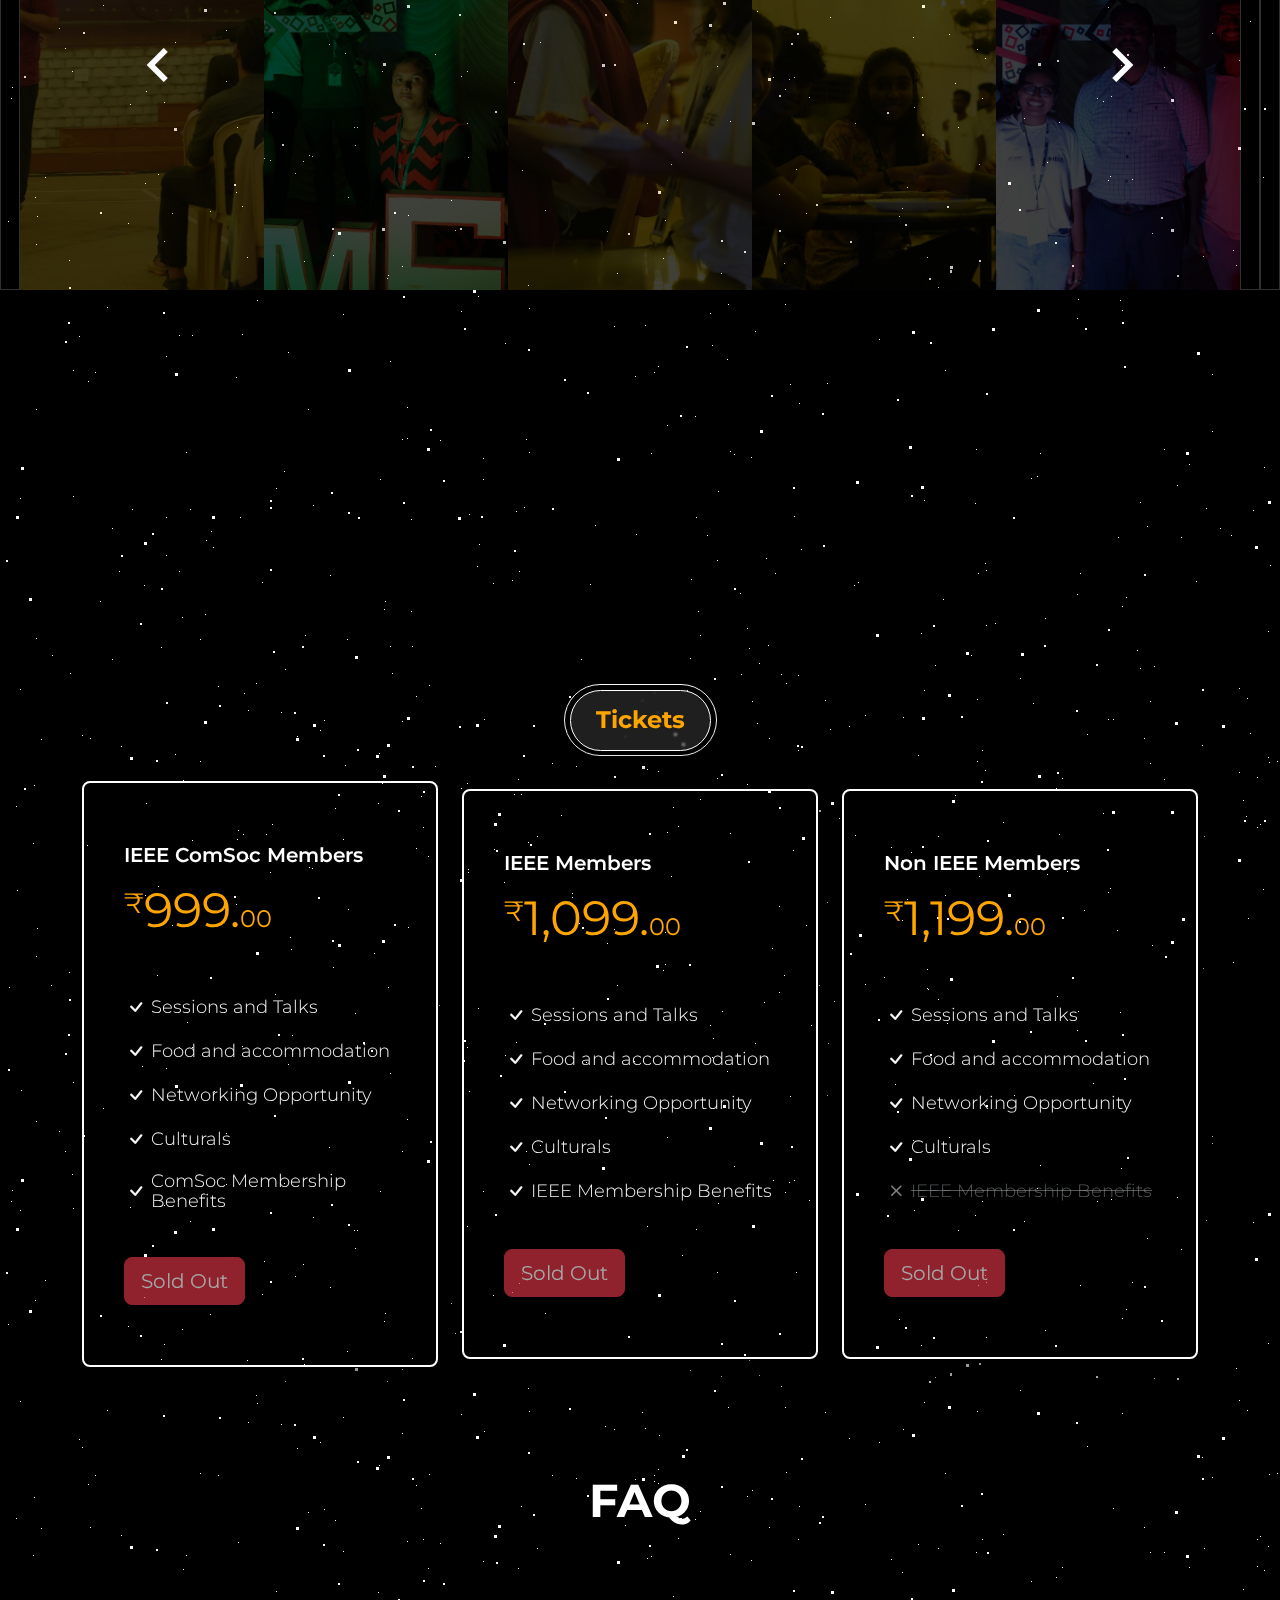
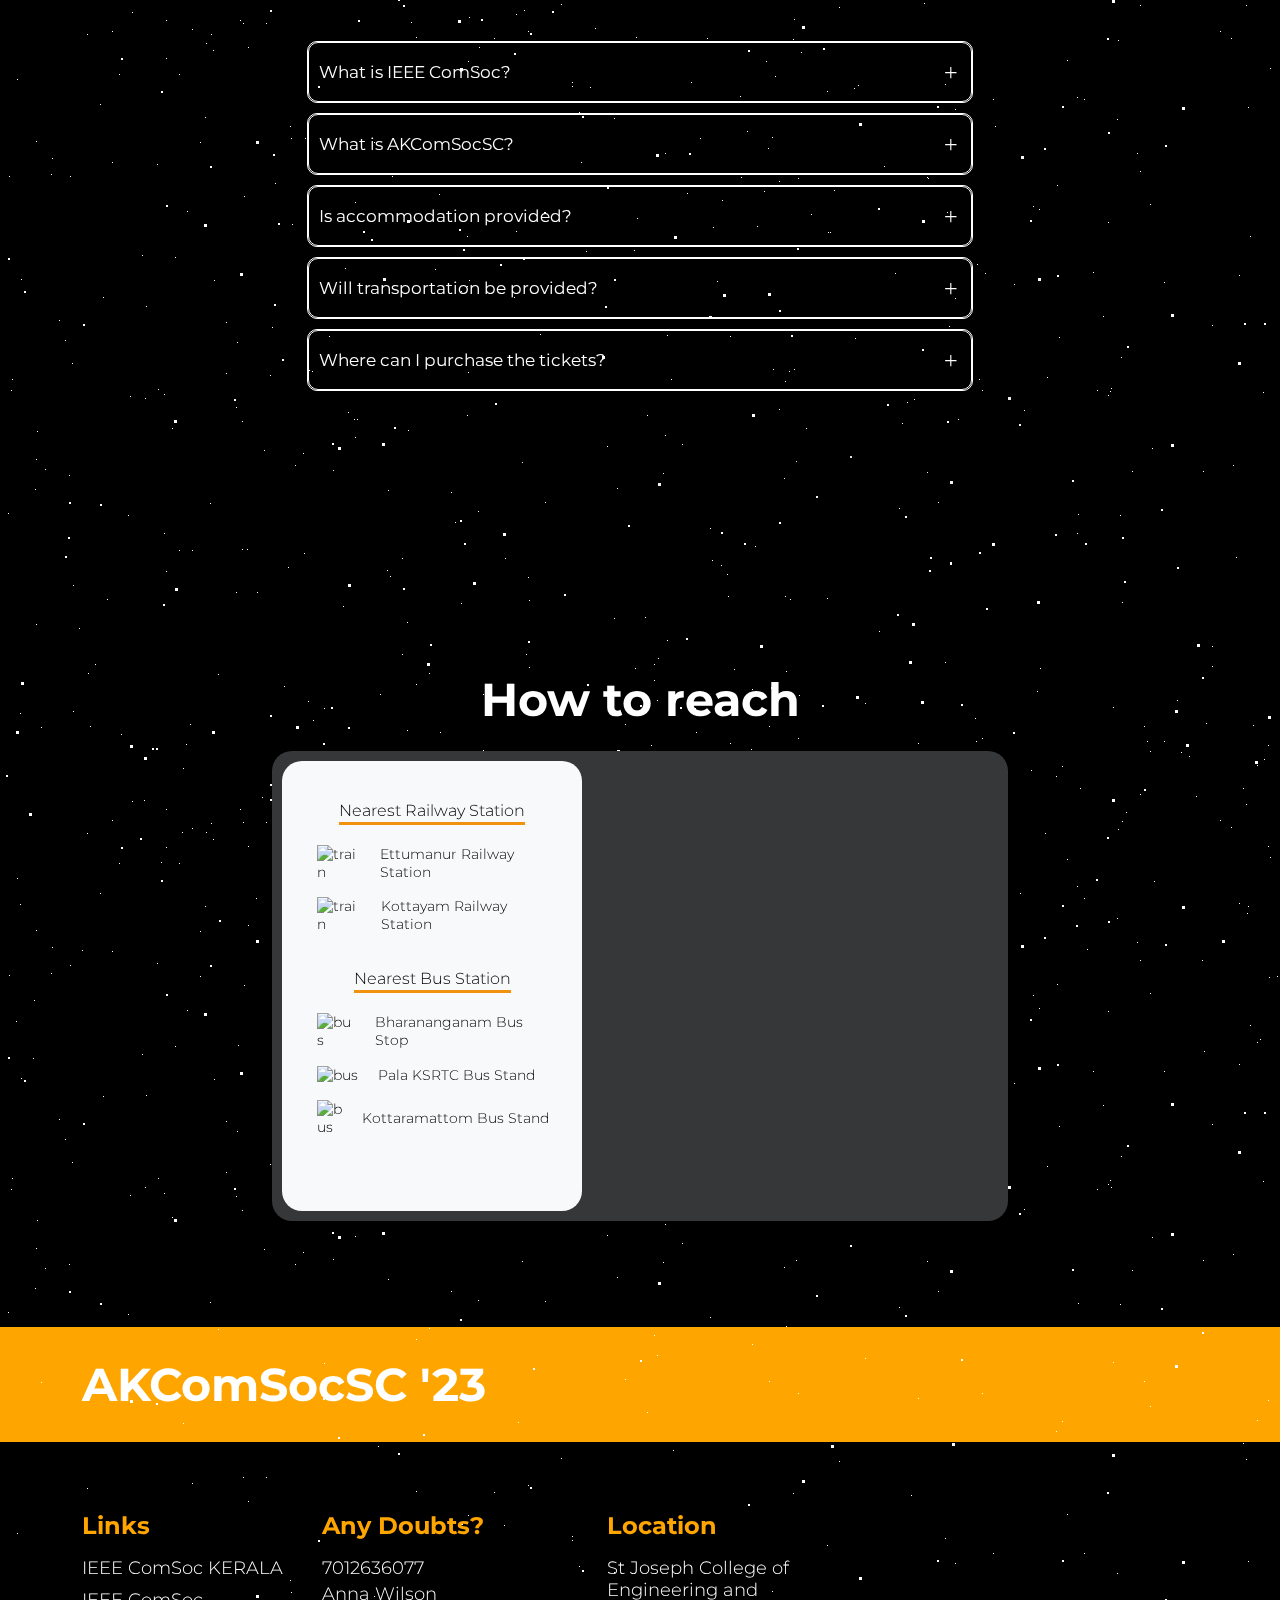
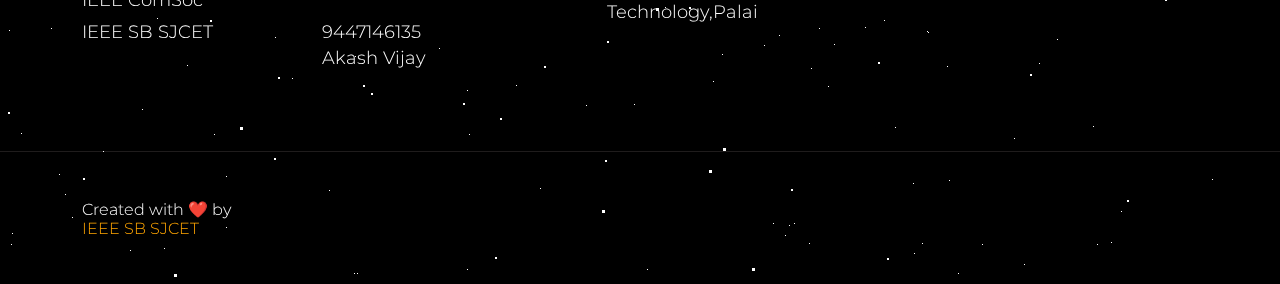
==== commit 528da852: "minor changes" ====
--- a/index.html
+++ b/index.html
@@ -481,13 +481,13 @@
         <div class="schedule_container">
           <div class="day_container">
             <div class="day1">
-              <p class="day_title">Day 1 Schedule</p>
+              <p class="day_title">Day 1 Programs</p>
               <div class="day_programm1">
 
               </div>
             </div>
             <div class="day2">
-              <p class="day_title">Day 2 Schedule</p>
+              <p class="day_title">Day 2 Programs</p>
               <div class="day_programm2">
 
               </div>
--- a/css/coustome.css
+++ b/css/coustome.css
@@ -76,9 +76,9 @@
 .schedule_container .day_container .day2 {
     /* padding: 20px; */
     background: orange;
-    max-height: 80px;
+    max-height: 60px;
     overflow: hidden;
-    border-radius: 20px;
+    border-radius: 10px;
     margin: 10px 0px;
     transition: max-height 0.5s ease-in-out;
 }
@@ -99,6 +99,7 @@
 .schedule_container .day_container .day1 .day_title,
 .schedule_container .day_container .day2 .day_title {
     padding: 20px;
+    font-weight: 600;
 }
 
 .schedule_container .day_container .day1 .day_programm1,
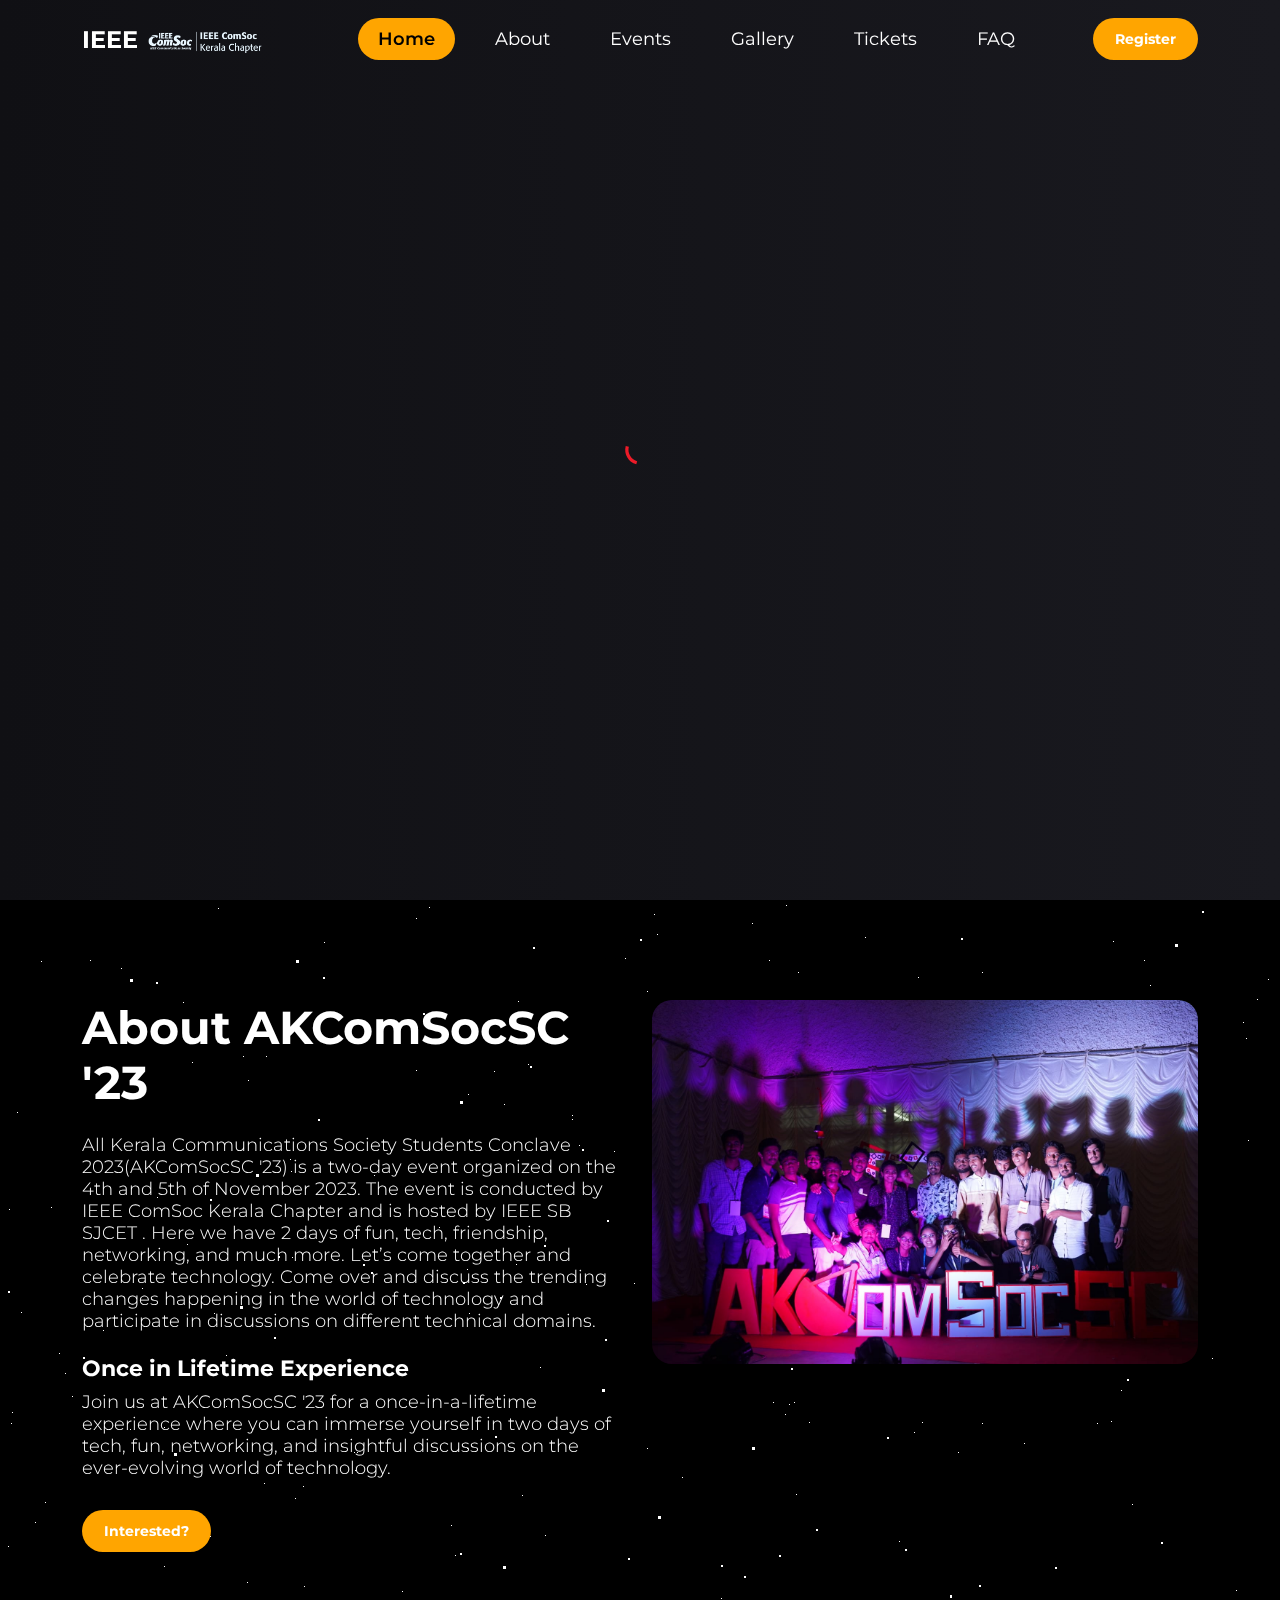
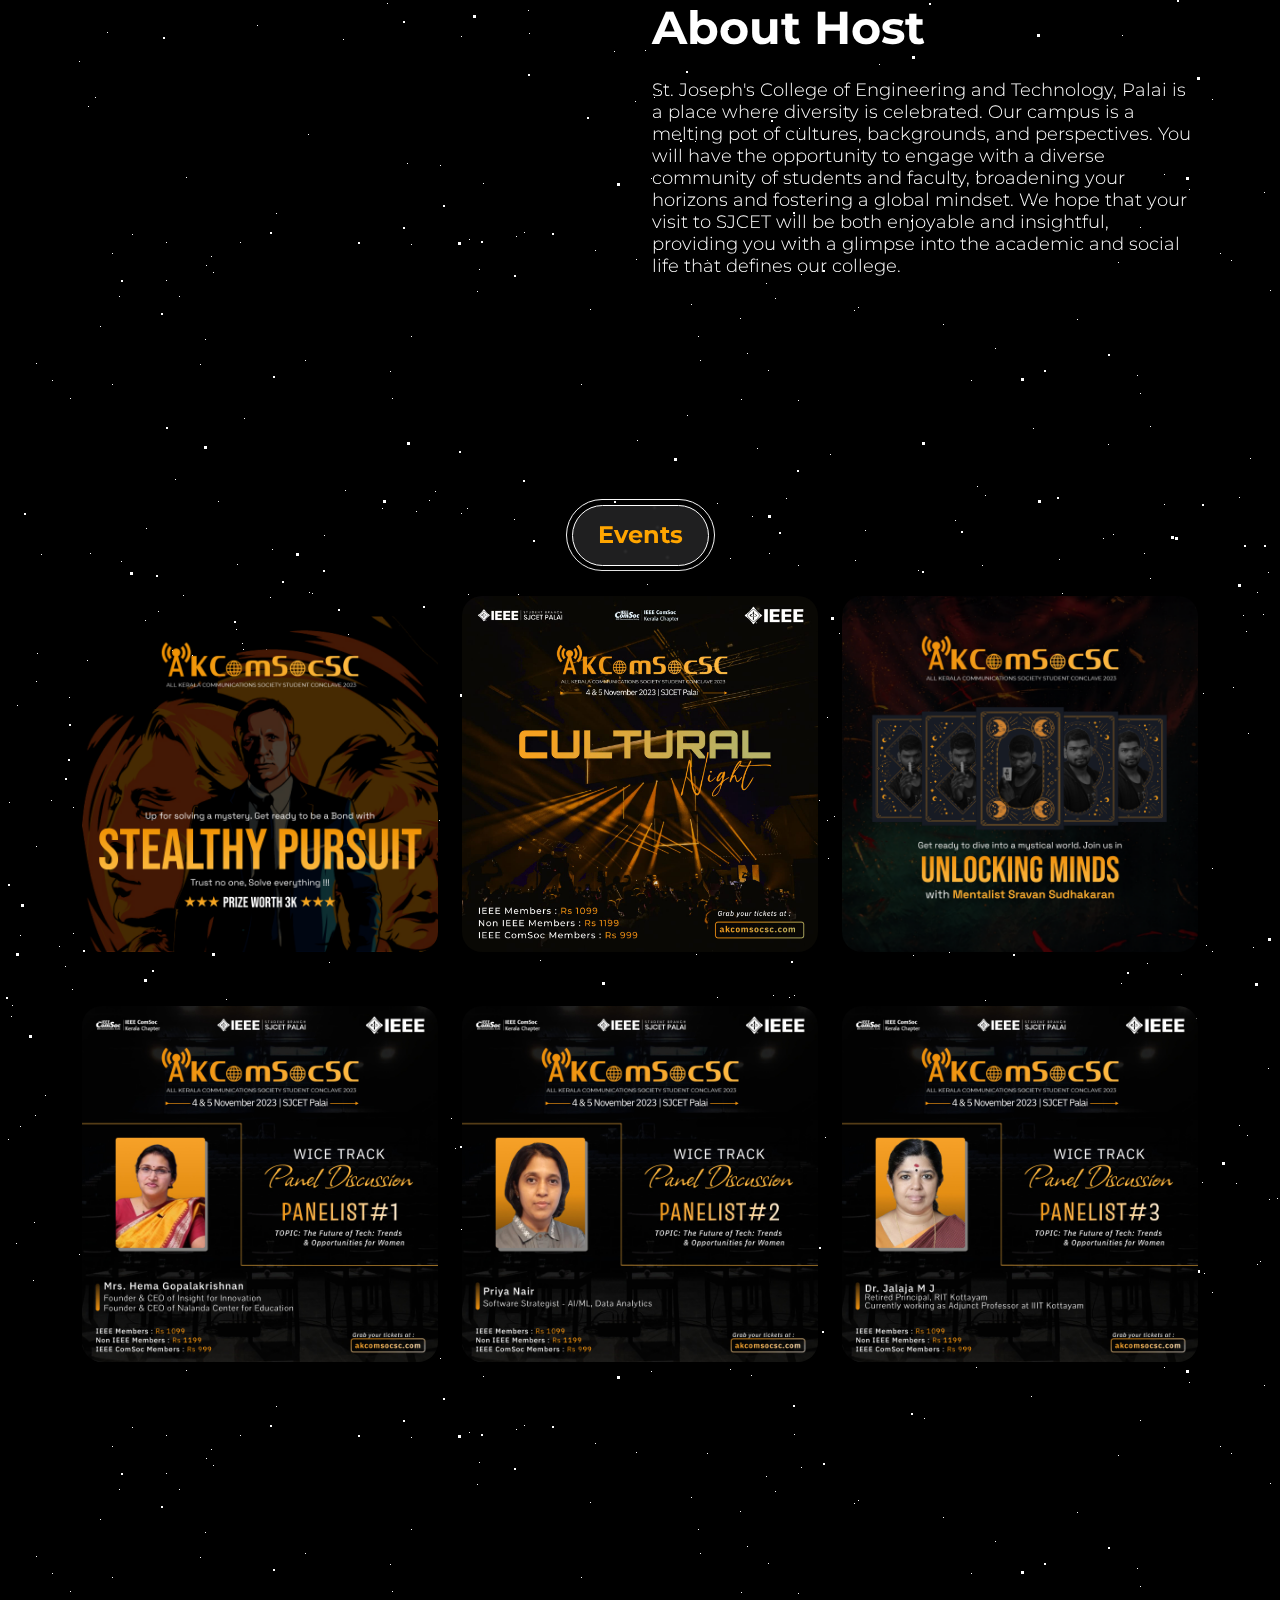
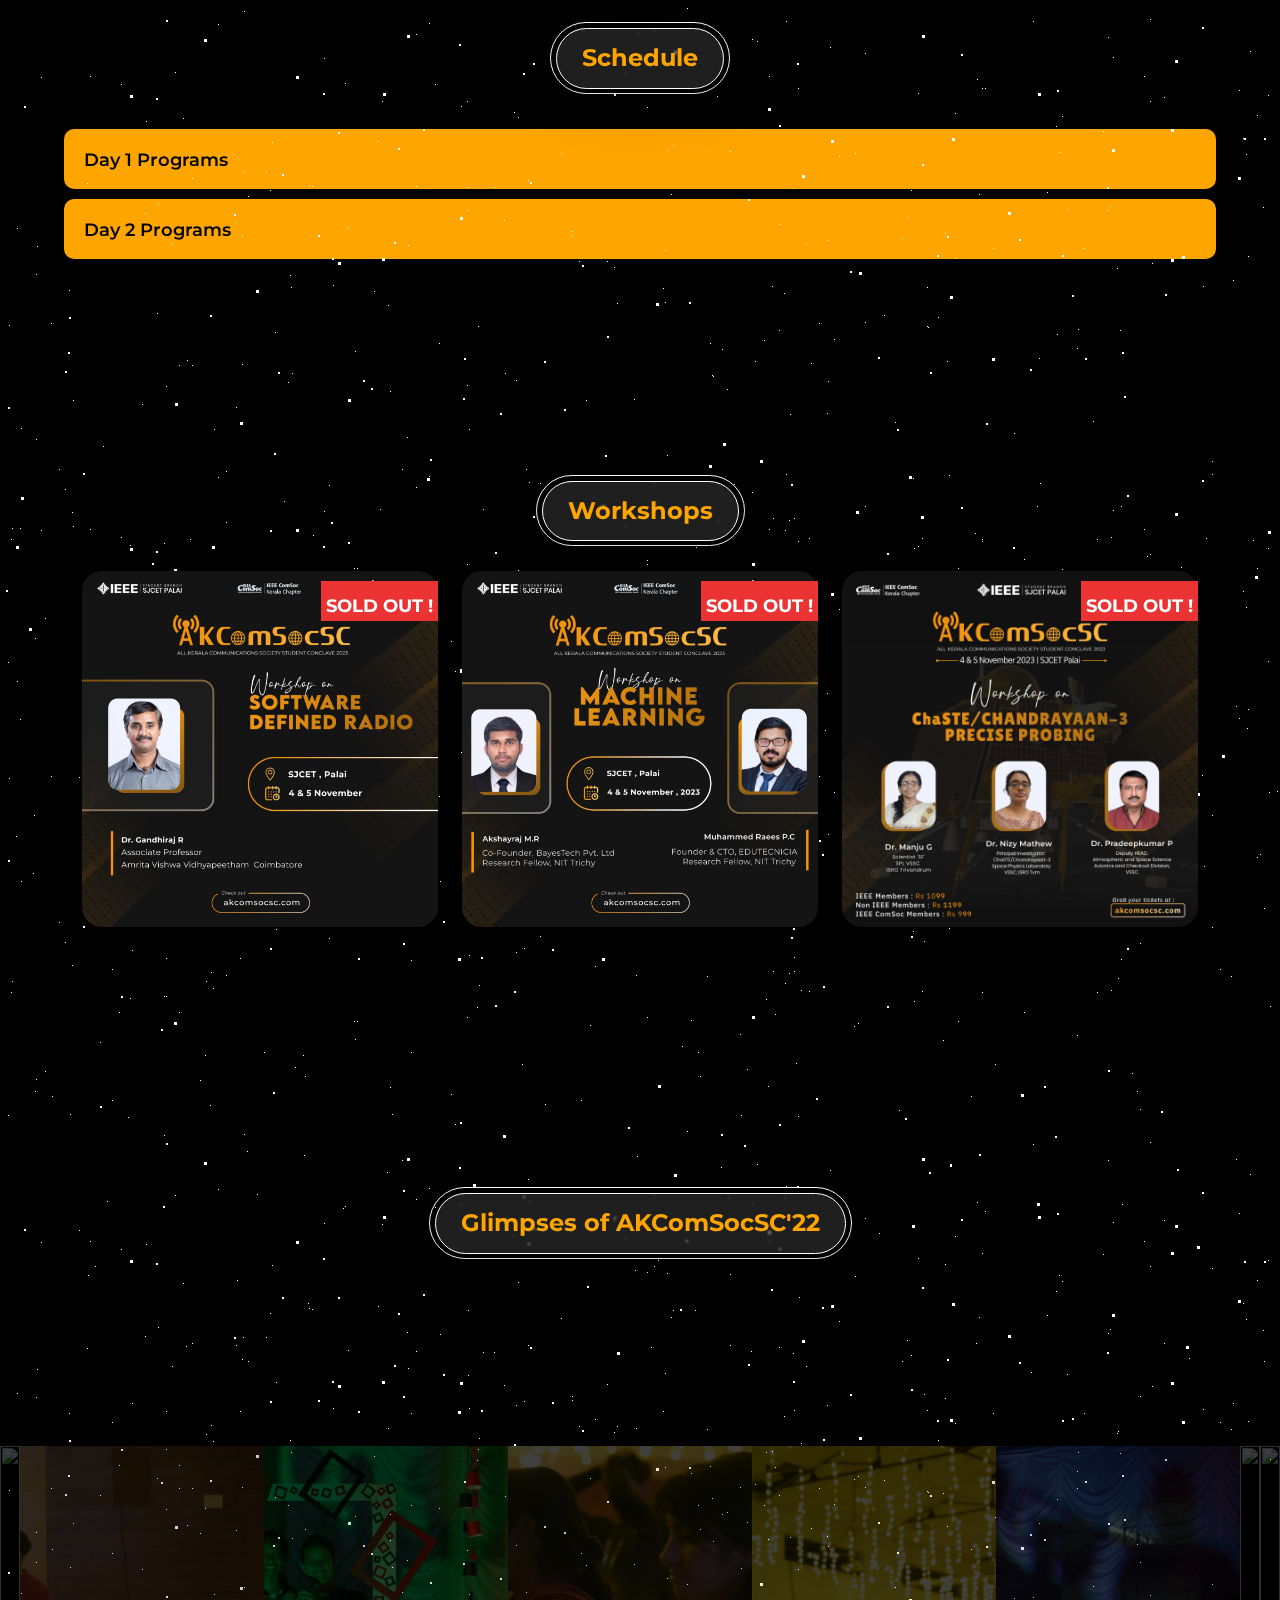
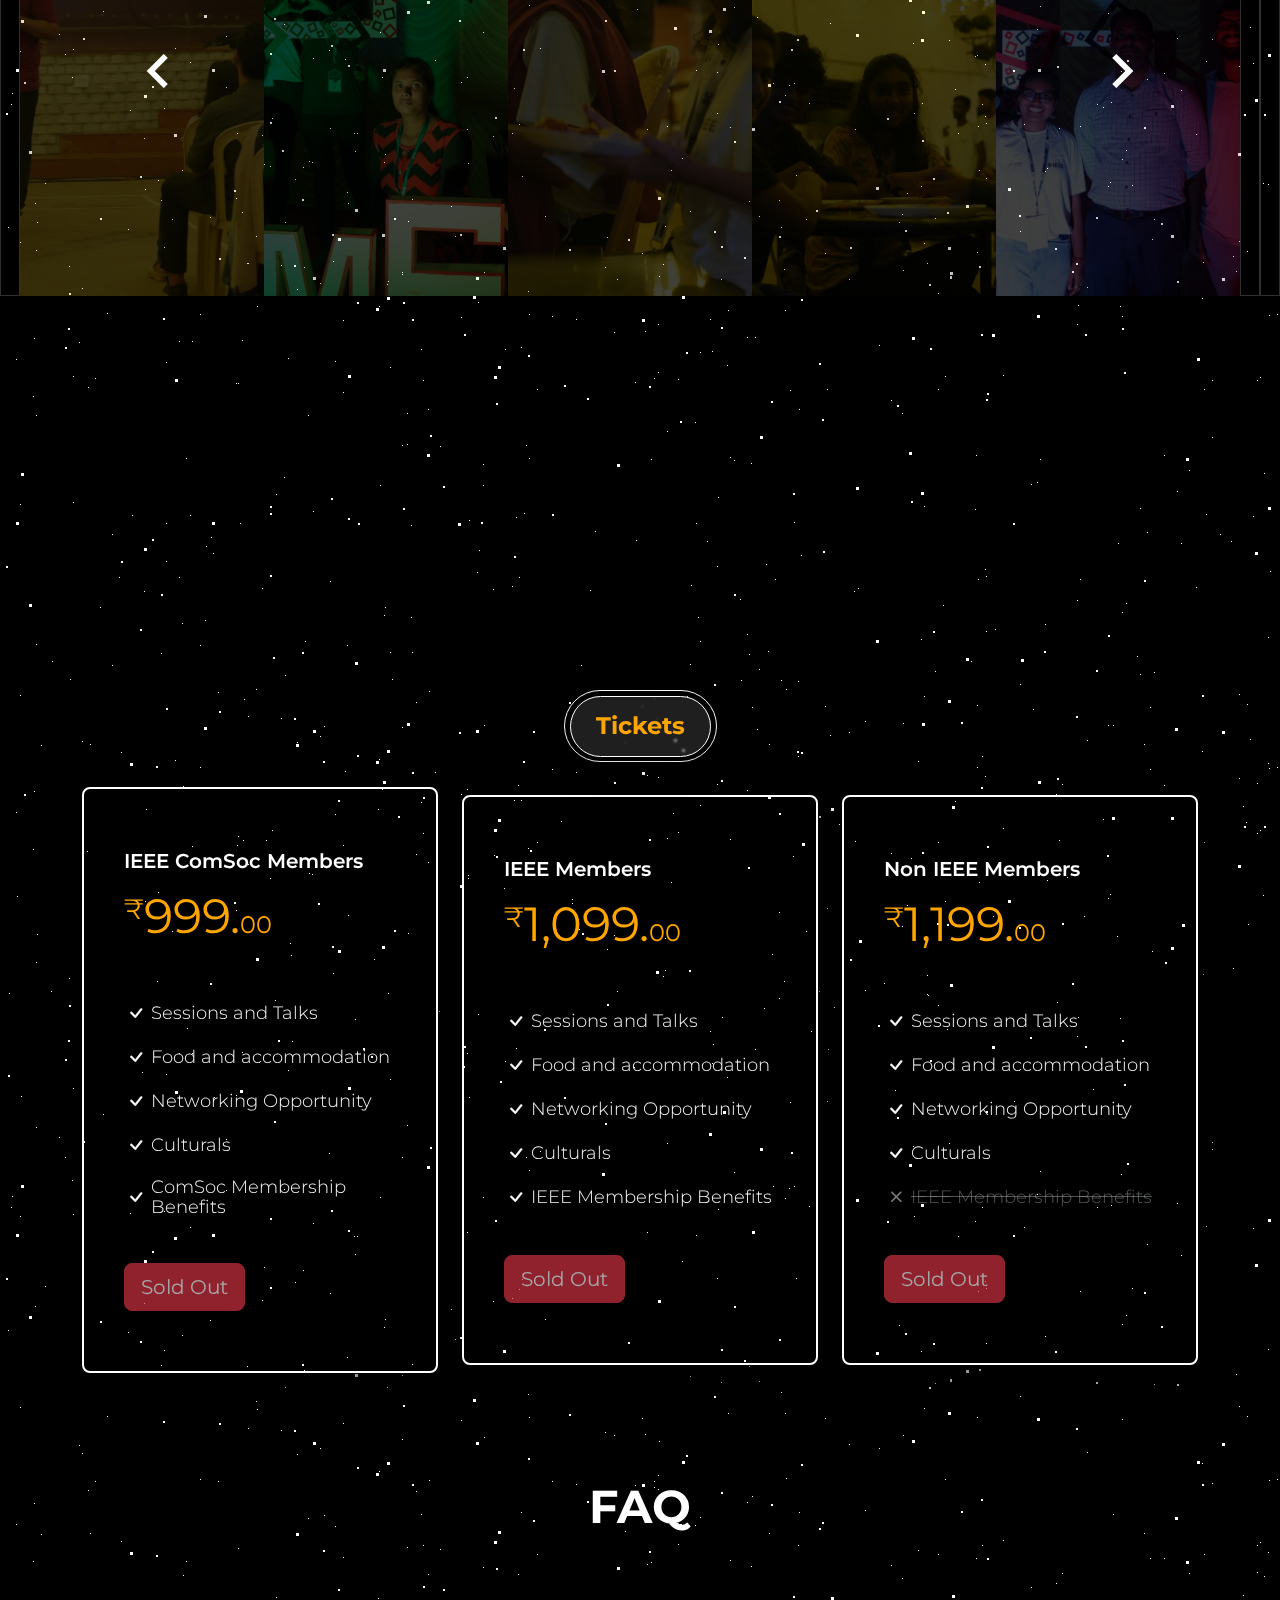
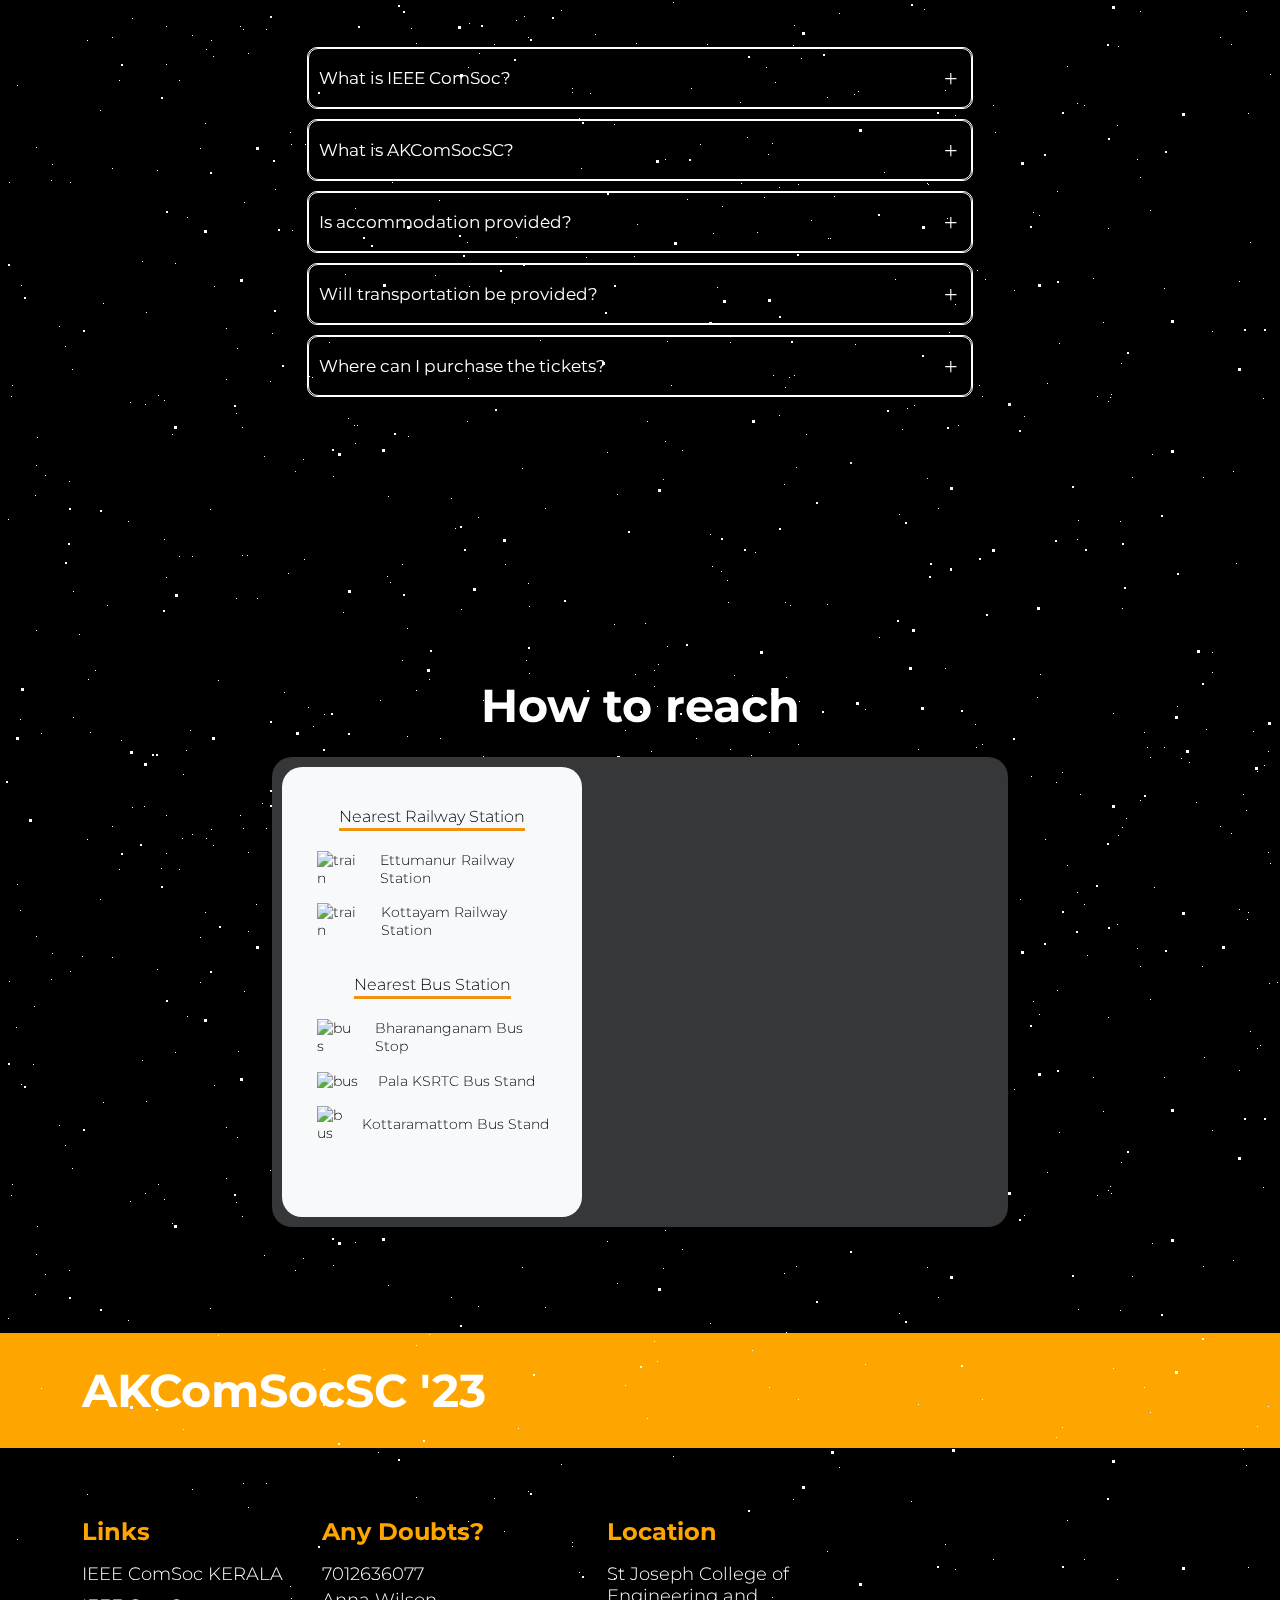
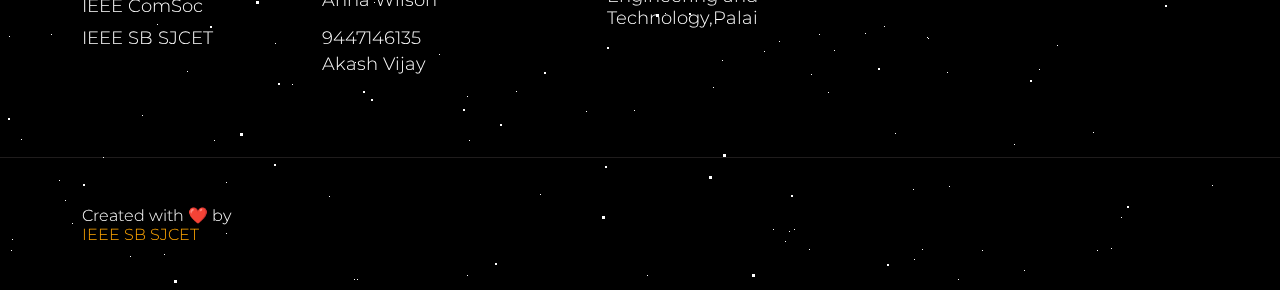
==== commit 6e4de87d: "minor changes" ====
--- a/index.html
+++ b/index.html
@@ -463,11 +463,11 @@
 
 
       <section class="artists-section section-padding" id="section_3">
-        <!-- <section class="animated-background">
+        <section class="animated-background">
           <div id="stars1"></div>
           <div id="stars2"></div>
           <div id="stars3"></div>
-        </section> -->
+        </section>
         <nav class="d-flex justify-content-center">
           <div class="nav nav-tabs align-items-baseline justify-content-center" id="nav-tab" role="tablist">
             <button class="nav-link active" id="nav-ContactForm-tab" data-bs-toggle="tab"
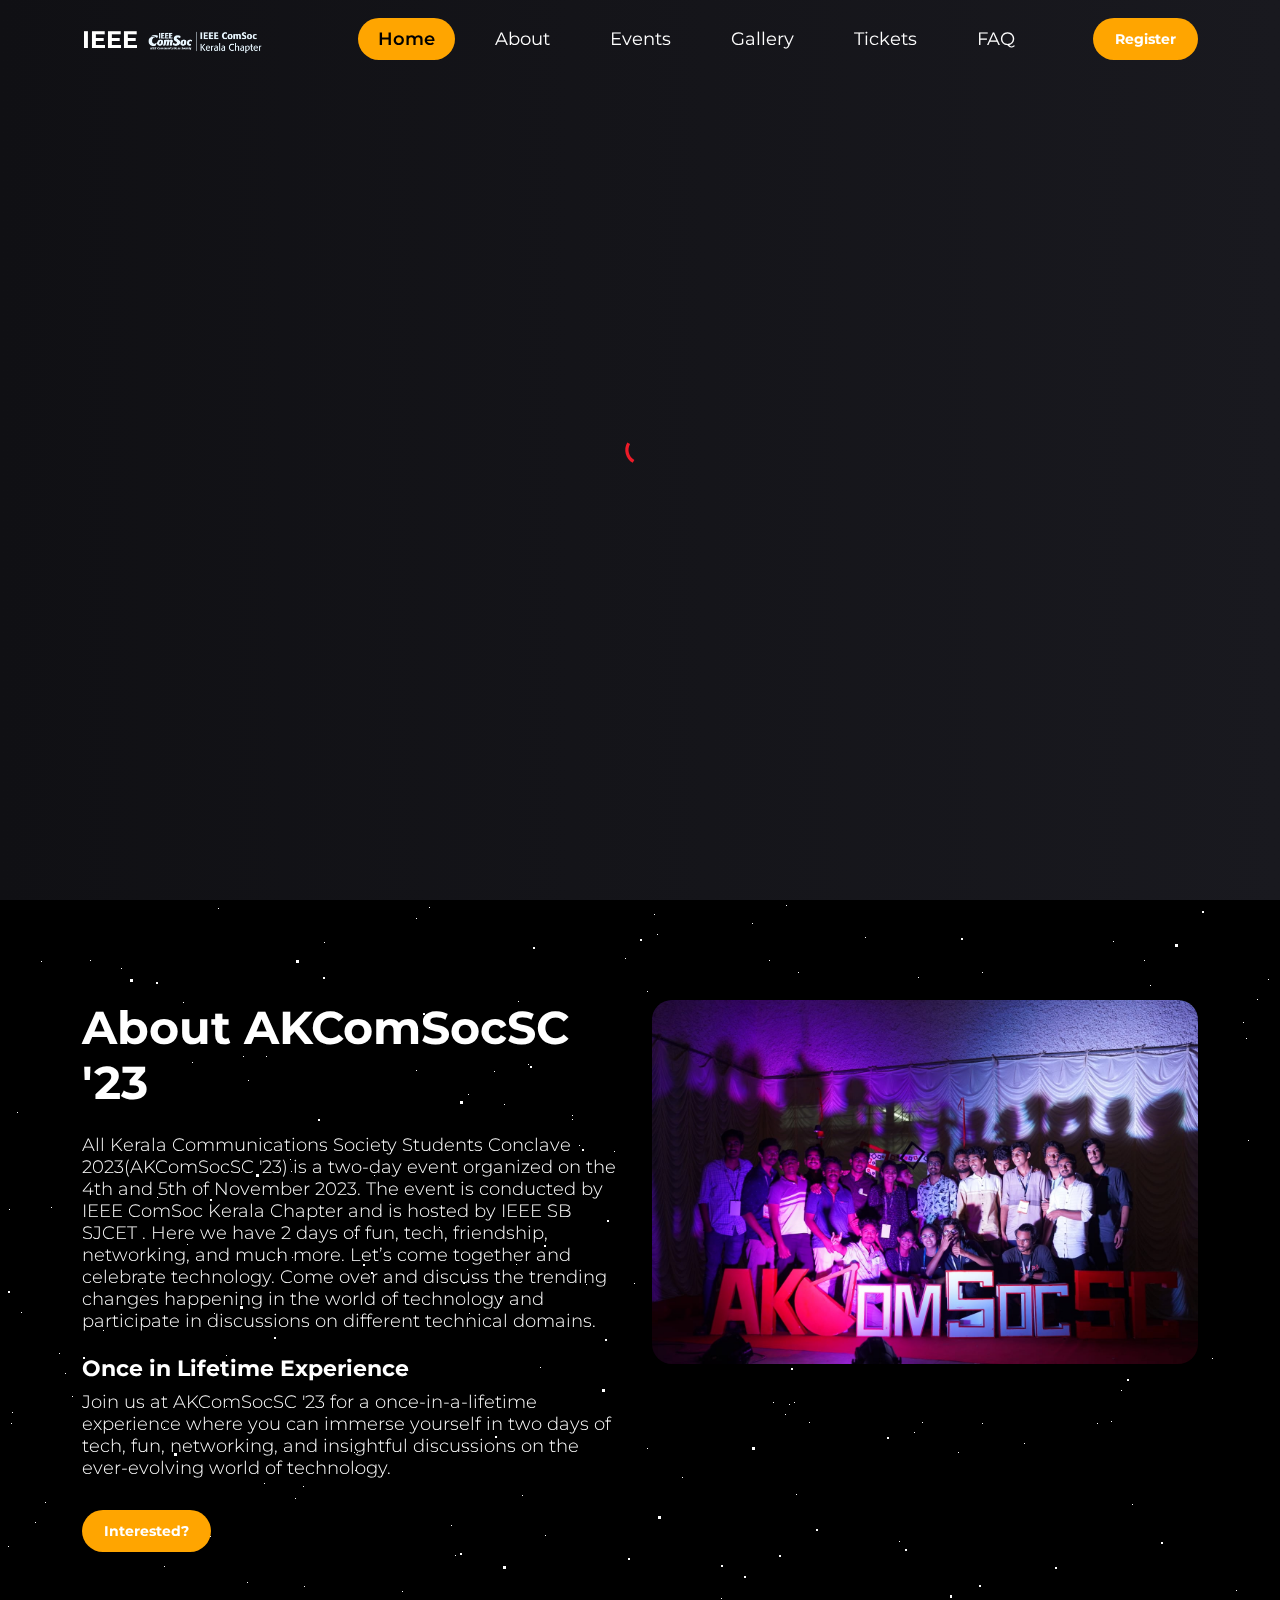
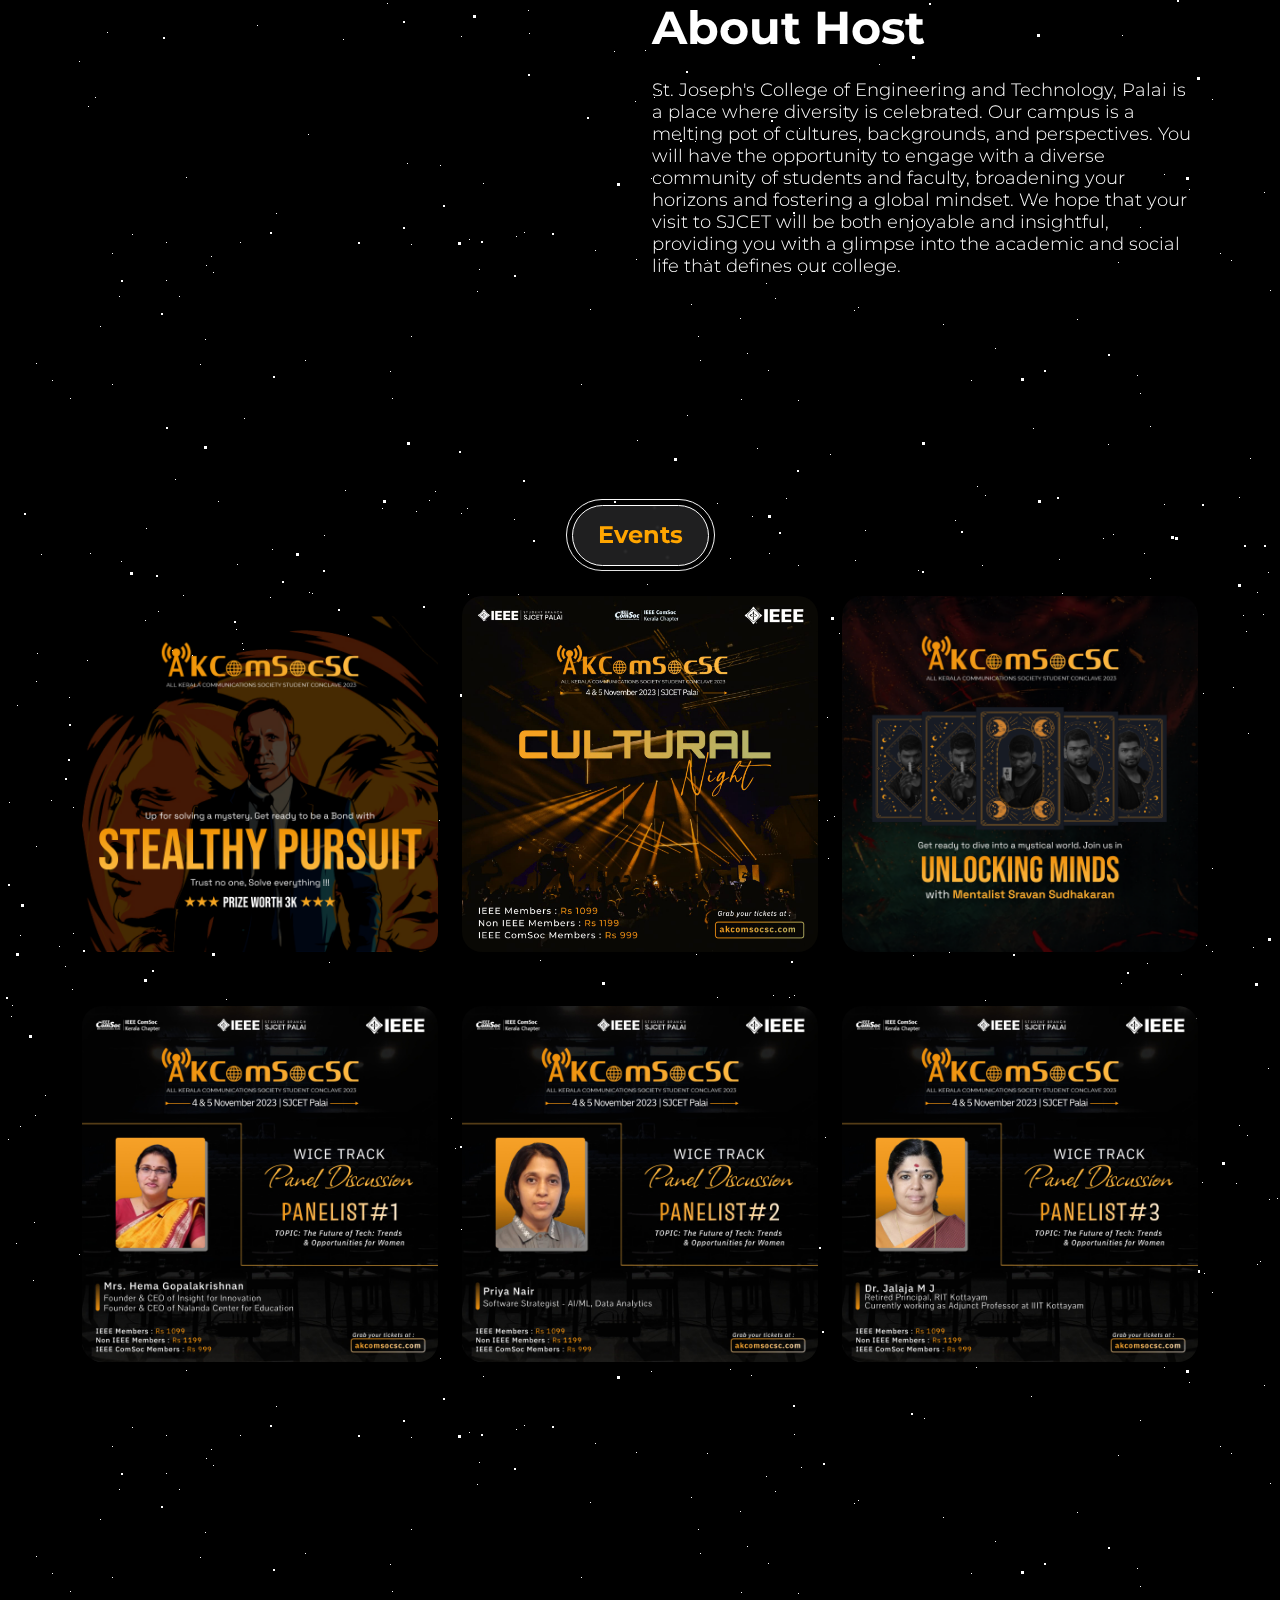
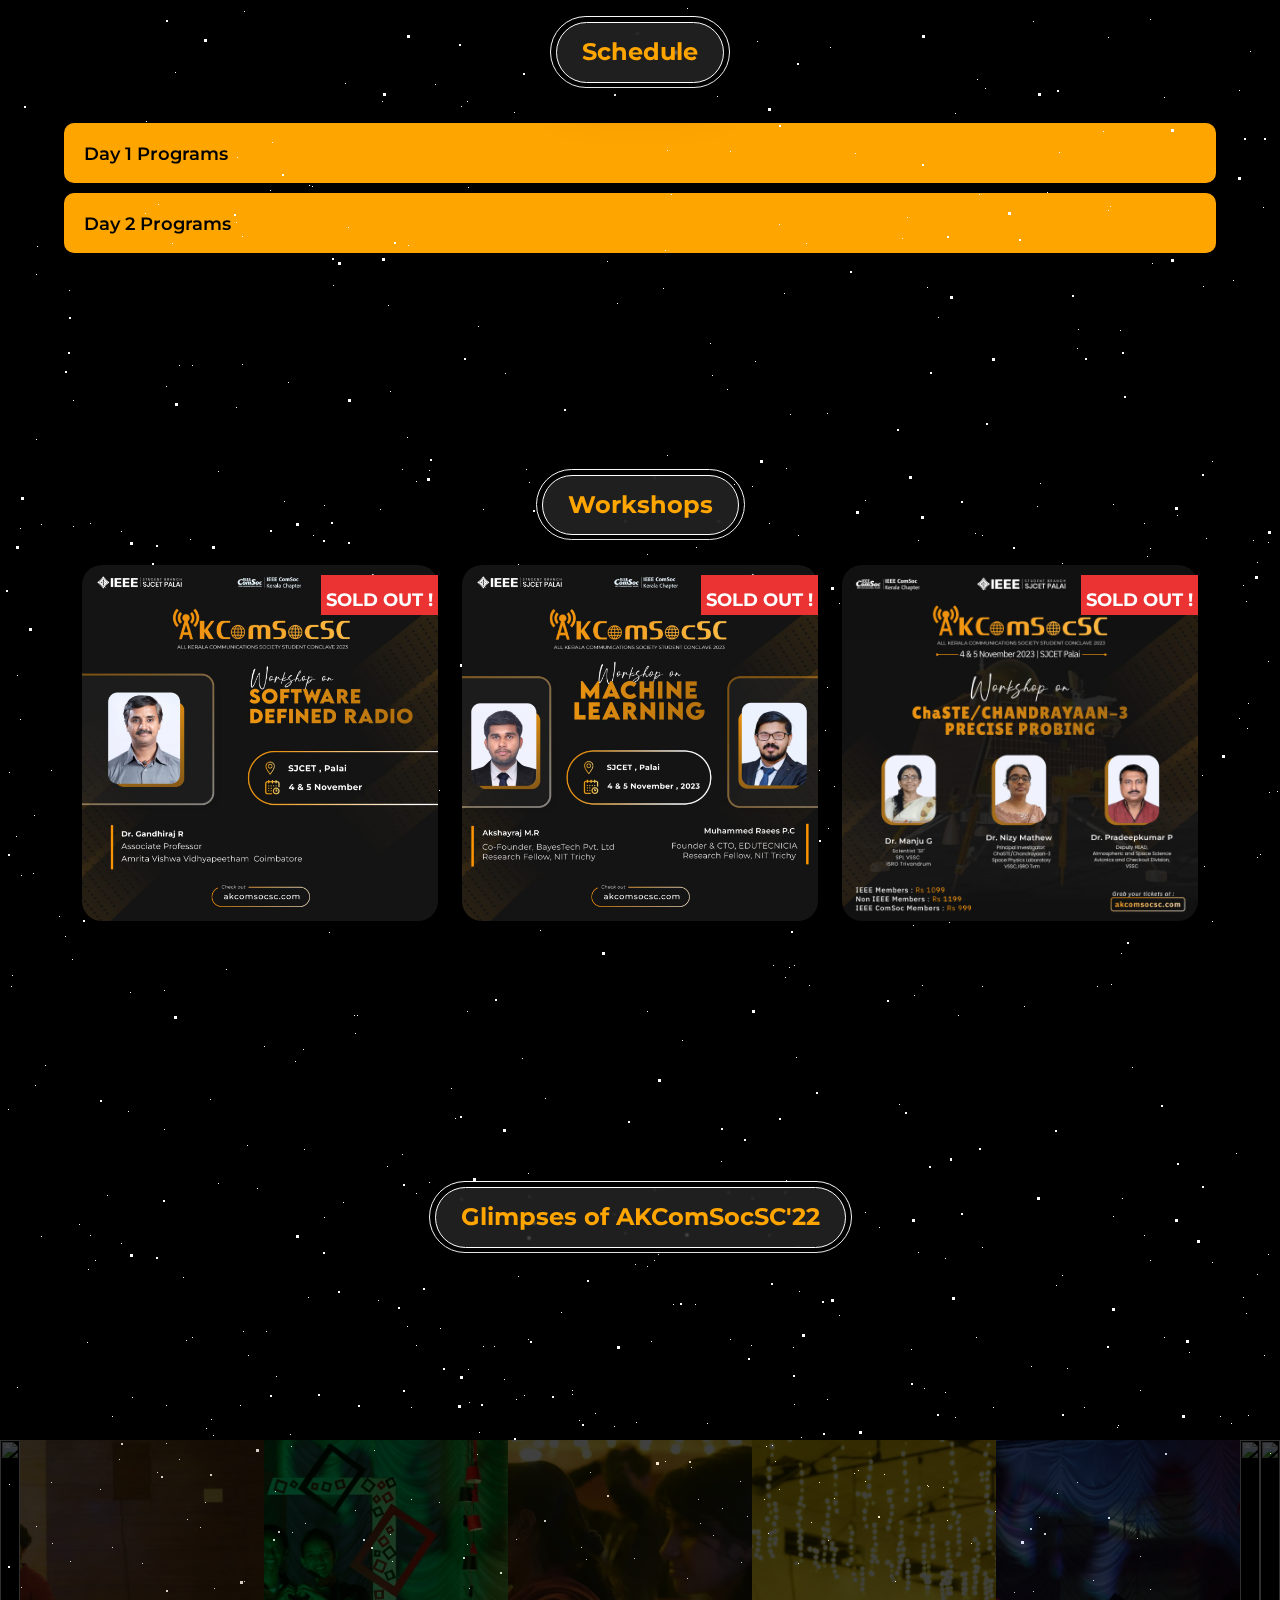
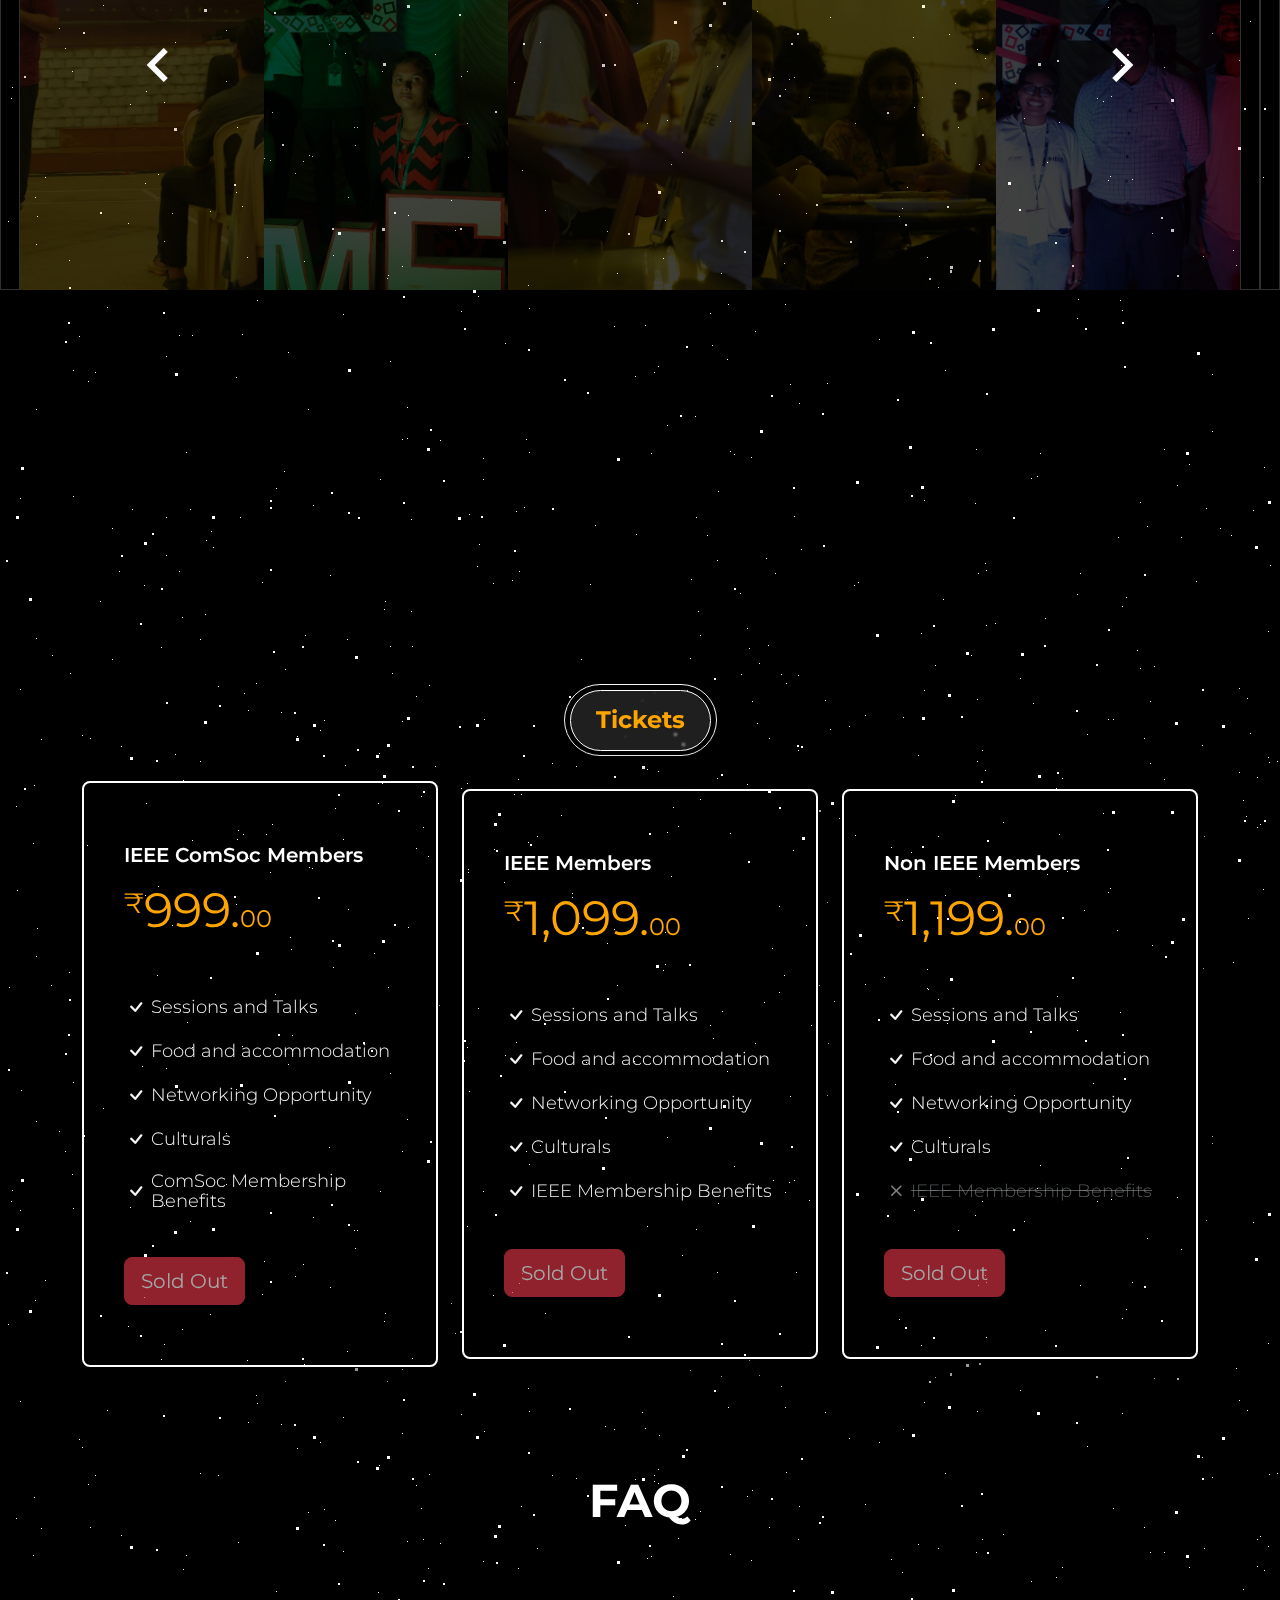
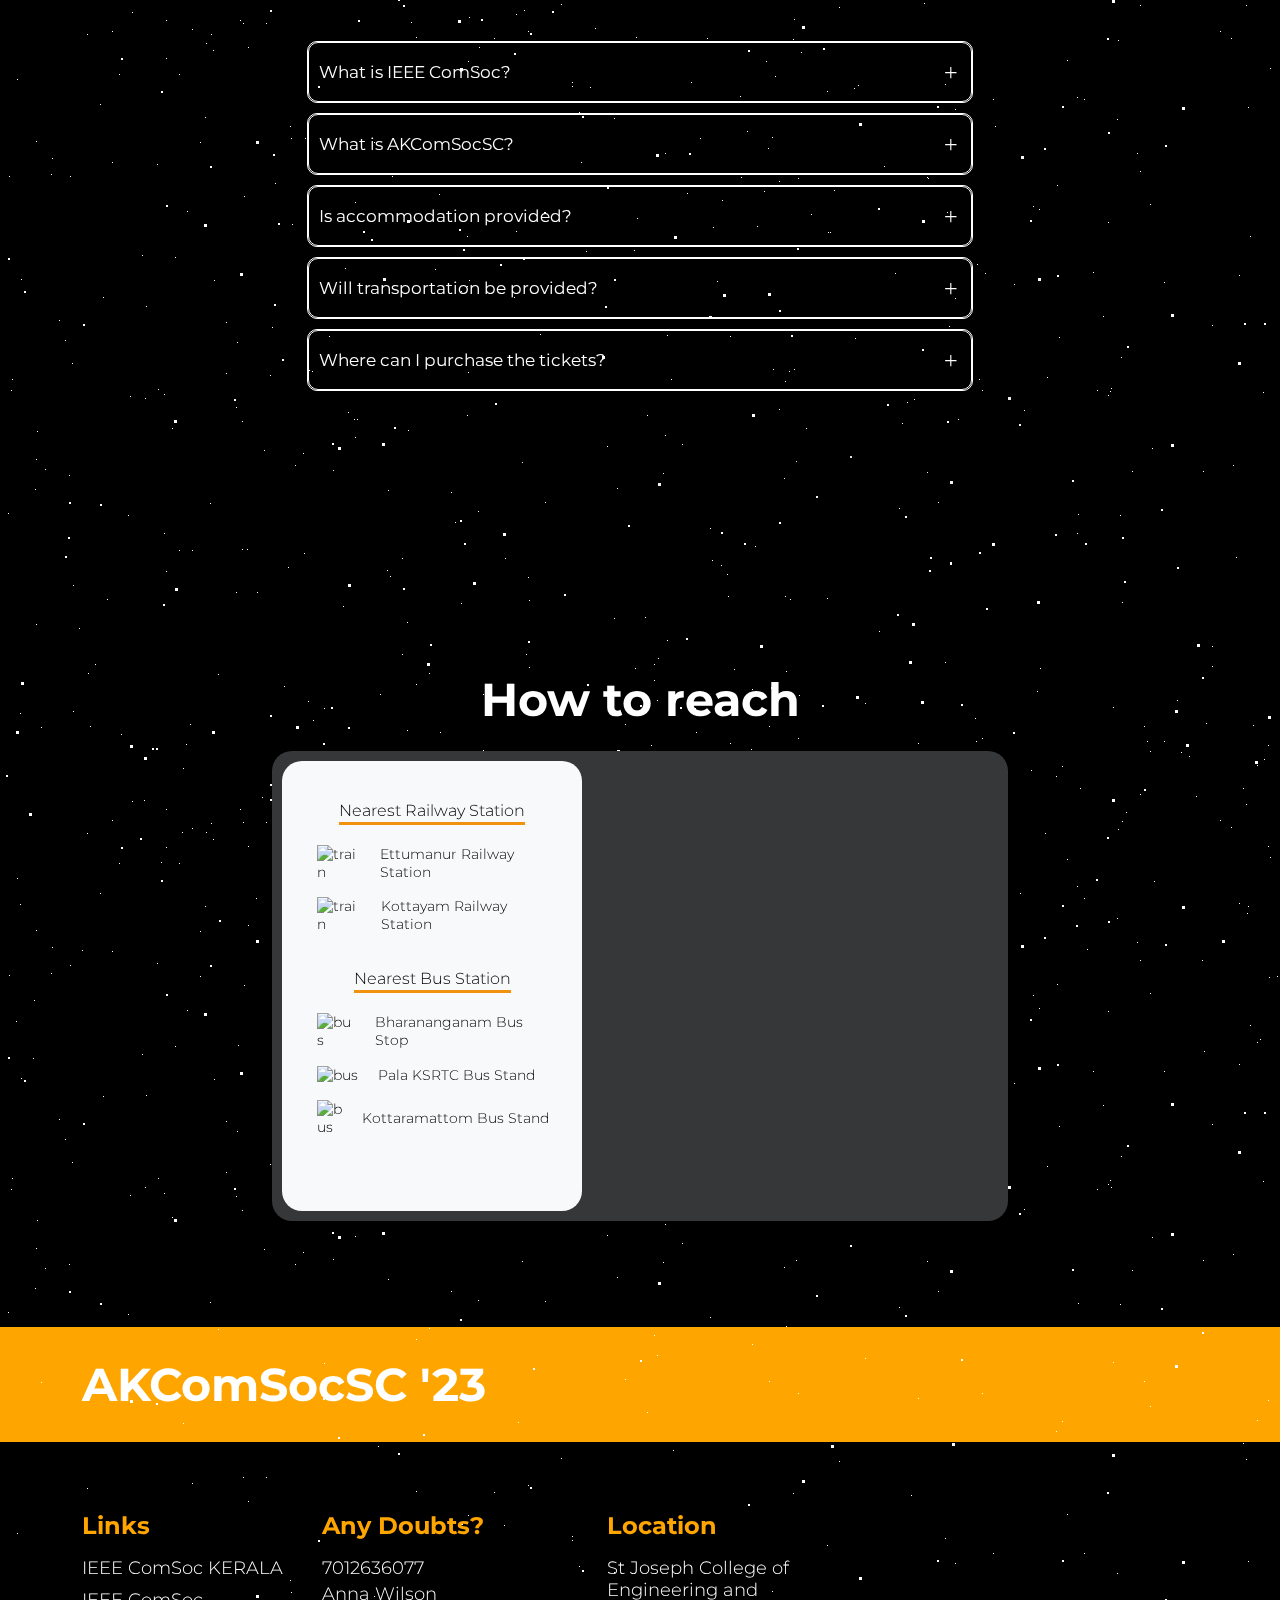
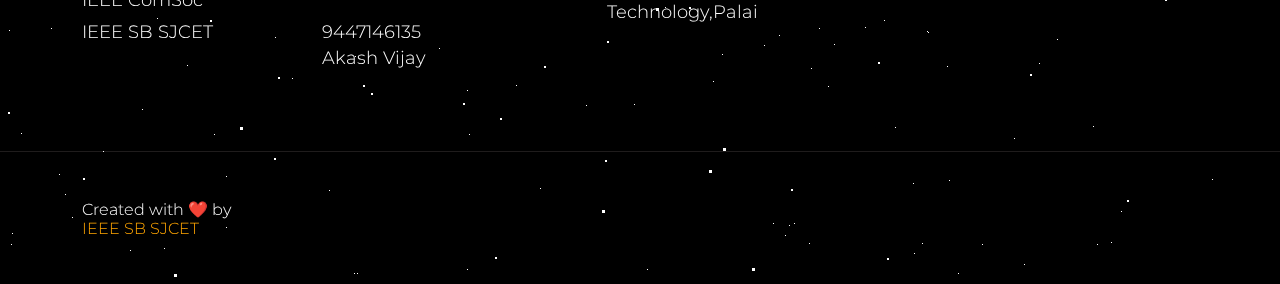
==== commit ff34d7d2: "minor ui update" ====
--- a/index.html
+++ b/index.html
@@ -463,11 +463,11 @@
 
 
       <section class="artists-section section-padding" id="section_3">
-        <section class="animated-background">
+        <!-- <section class="animated-background">
           <div id="stars1"></div>
           <div id="stars2"></div>
           <div id="stars3"></div>
-        </section>
+        </section> -->
         <nav class="d-flex justify-content-center">
           <div class="nav nav-tabs align-items-baseline justify-content-center" id="nav-tab" role="tablist">
             <button class="nav-link active" id="nav-ContactForm-tab" data-bs-toggle="tab"
--- a/css/coustome.css
+++ b/css/coustome.css
@@ -92,7 +92,7 @@
 
 .schedule_container .day_container .day1.active::-webkit-scrollbar,
 .schedule_container .day_container .day2.active::-webkit-scrollbar {
-   display: none;
+    display: none;
 }
 
 
@@ -128,7 +128,7 @@
 .schedule_container .day_container .day1 .day_programm1 .programm .time,
 .schedule_container .day_container .day2 .day_programm2 .programm .time {
     background: orange;
-    /* padding: 20px; */
+    border: 1px solid #fff;
     border-radius: 50%;
     height: 70px;
     width: 70px;
@@ -139,6 +139,7 @@
     font-size: 10px;
     position: relative;
 }
+
 .schedule_container .day_container .day1 .day_programm1 .programm .time::after,
 .schedule_container .day_container .day2 .day_programm2 .programm .time::after {
     content: '';
@@ -150,19 +151,23 @@
     top: 70px;
     transform: translateX(-50%);
 }
+
 .schedule_container .day_container .day1 .day_programm1 :last-child .time::after,
-.schedule_container .day_container .day2 .day_programm2 :last-child .time::after{
+.schedule_container .day_container .day2 .day_programm2 :last-child .time::after {
     display: none;
 }
+
 .schedule_container .day_container .day1 .day_programm1 .programm .details,
 .schedule_container .day_container .day2 .day_programm2 .programm .details {
     width: calc(100% - 100px);
 }
+
 .schedule_container .day_container .day1 .day_programm1 .programm .details .head,
 .schedule_container .day_container .day2 .day_programm2 .programm .details .head {
-    font-weight: 600;
+    font-weight: 500;
     margin-bottom: 0px;
 }
+
 .schedule_container .day_container .day1 .day_programm1 .programm .details .desc,
 .schedule_container .day_container .day2 .day_programm2 .programm .details .desc {
     font-size: 12px;
